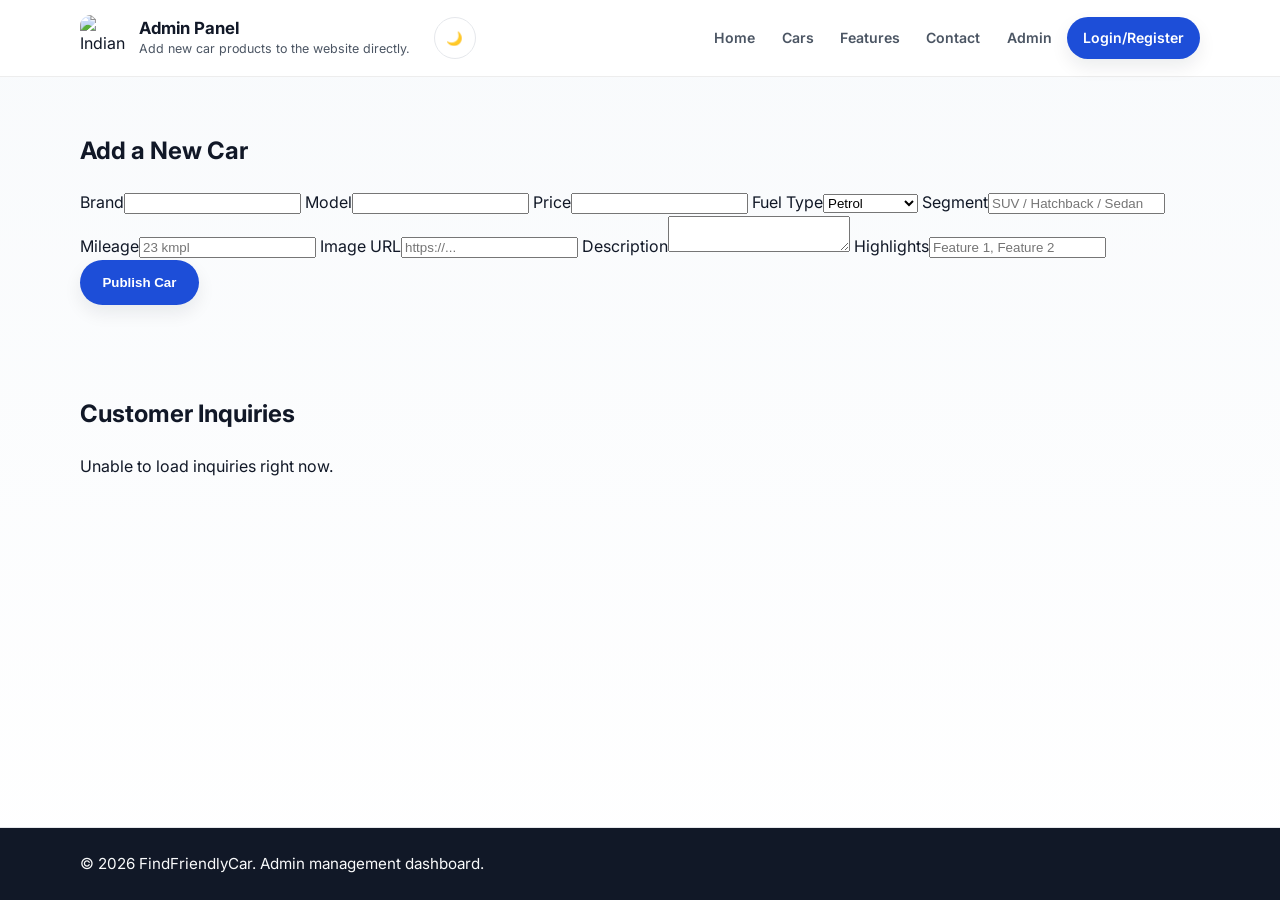
==== public/admin.html @ 48d5493e "enhance: update product page and service worker" ====
<!DOCTYPE html>
<html lang="en">
<head>
  <meta charset="UTF-8">
  <meta name="viewport" content="width=device-width, initial-scale=1.0">
  <title>Admin - Add Car</title>
  <link rel="preconnect" href="https://fonts.googleapis.com">
  <link rel="preconnect" href="https://fonts.gstatic.com" crossorigin>
  <link href="https://fonts.googleapis.com/css2?family=Inter:wght@400;500;600;700&display=swap" rel="stylesheet">
  <link rel="stylesheet" href="styles.css">
</head>
<body>
  <header class="site-header">
    <div class="container header-inner">
      <div class="brand">
        <img src="https://st2.depositphotos.com/9923666/48269/v/450/depositphotos_482692906-stock-illustration-car-garage-premium-concept-logo.jpg" alt="Indian Car Buy Logo" class="logo">
        <div>
          <h1>Admin Panel</h1>
          <p>Add new car products to the website directly.</p>
        </div>
      </div>
      <button class="theme-toggle" id="themeToggleBtn" aria-label="Toggle theme" title="Switch theme">
        <span class="theme-toggle-icon">☀️</span>
      </button>
      <button class="hamburger" id="mobileMenuBtn" aria-label="Open menu" aria-controls="navMenu" aria-expanded="false">
        <span></span>
        <span></span>
        <span></span>
      </button>
      <nav class="nav-links" id="navMenu">
        <a href="index.html">Home</a>
        <a href="index.html#cars">Cars</a>
        <a href="index.html#features">Features</a>
        <a href="index.html#contact">Contact</a>
        <a href="admin.html">Admin</a>
        <a href="login.html" class="btn btn-primary">Login/Register</a>
      </nav>
    </div>
  </header>

  <main class="container admin-page">
    <section class="section">
      <h2>Add a New Car</h2>
      <form id="adminCarForm" class="admin-form">
        <label>Brand<input name="brand" required></label>
        <label>Model<input name="model" required></label>
        <label>Price<input name="price" required></label>
        <label>Fuel Type<select name="fuelType" required>
          <option value="Petrol">Petrol</option>
          <option value="Diesel">Diesel</option>
          <option value="CNG">CNG</option>
          <option value="Electric">EV / Electric</option>
        </select></label>
        <label>Segment<input name="segment" placeholder="SUV / Hatchback / Sedan"></label>
        <label>Mileage<input name="mileage" placeholder="23 kmpl"></label>
        <label>Image URL<input name="imageUrl" placeholder="https://..."></label>
        <label>Description<textarea name="description" required></textarea></label>
        <label>Highlights<input name="highlights" placeholder="Feature 1, Feature 2"></label>
        <button type="submit" class="btn btn-primary">Publish Car</button>
        <p id="adminStatus" class="contact-status"></p>
      </form>
    </section>

    <section class="section">
      <h2>Customer Inquiries</h2>
      <div id="inquiriesList" class="inquiry-list"></div>
    </section>
  </main>

  <footer class="site-footer">
    <div class="container footer-inner">
      <p>© 2026 FindFriendlyCar. Admin management dashboard.</p>
    </div>
  </footer>

  <script src="app.js"></script>
  <script>
    const form = document.getElementById('adminCarForm');
    const status = document.getElementById('adminStatus');
    const inquiriesList = document.getElementById('inquiriesList');

    function escapeHtml(value) {
      return String(value || '')
        .replace(/&/g, '&amp;')
        .replace(/</g, '&lt;')
        .replace(/>/g, '&gt;')
        .replace(/\"/g, '&quot;');
    }

    async function loadInquiries() {
      try {
        const response = await fetch('/api/inquiries');
        const inquiries = await response.json();
        if (!response.ok) throw new Error('Unable to load inquiries');

        if (!inquiries.length) {
          inquiriesList.innerHTML = '<p class="empty-state">No inquiries yet.</p>';
          return;
        }

        inquiriesList.innerHTML = inquiries.map(inquiry => `
          <article class="inquiry-card">
            <div class="inquiry-card-header">
              <h3>${escapeHtml(inquiry.name || 'Unknown')}</h3>
              <span>${escapeHtml(new Date(inquiry.submittedAt || Date.now()).toLocaleString())}</span>
            </div>
            <p><strong>Email:</strong> ${escapeHtml(inquiry.email || 'N/A')}</p>
            <p><strong>Message:</strong> ${escapeHtml(inquiry.message || '')}</p>
          </article>
        `).join('');
      } catch (error) {
        inquiriesList.innerHTML = '<p class="empty-state">Unable to load inquiries right now.</p>';
      }
    }

    form.addEventListener('submit', async (event) => {
      event.preventDefault();
      status.textContent = 'Publishing...';
      status.style.color = '#111827';

      const formData = new FormData(form);
      const payload = {
        brand: formData.get('brand'),
        model: formData.get('model'),
        price: formData.get('price'),
        fuelType: formData.get('fuelType'),
        segment: formData.get('segment') || 'New',
        mileage: formData.get('mileage') || 'N/A',
        imageUrl: formData.get('imageUrl') || 'images/car-placeholder.svg',
        description: formData.get('description'),
        highlights: formData.get('highlights')
      };

      try {
        const response = await fetch('/api/cars', {
          method: 'POST',
          headers: { 'Content-Type': 'application/json' },
          body: JSON.stringify(payload)
        });
        const result = await response.json();
        if (!response.ok) throw new Error(result.error || 'Failed to publish car');

        status.textContent = 'Car published successfully.';
        status.style.color = '#16a34a';
        form.reset();
      } catch (error) {
        status.textContent = error.message;
        status.style.color = '#dc2626';
      }
    });

    loadInquiries();
  </script>
</body>
</html>
---- public/styles.css ----
:root {
  color-scheme: light;
  font-family: 'Inter', system-ui, sans-serif;
  background: #f8fafc;
  color: #111827;
  --surface: #ffffff;
  --surface-2: #f8fafc;
  --text: #111827;
  --muted: #4b5563;
  --border: #e5e7eb;
  --primary: #1d4ed8;
  --primary-soft: #dbeafe;
  --shadow: rgba(15, 23, 42, 0.08);
}

/* Utility: apply glowing text-shadow to blue-colored text */
.blue-glow {
  --g-strong: rgba(29,78,216,1);
  --g-mid: rgba(59,130,246,0.6);
  --g-soft: rgba(99,102,241,0.32);
  text-shadow:
    0 8px 24px var(--g-strong),
    0 0 48px var(--g-mid),
    0 0 96px var(--g-soft);
  animation: blueGlowFlow 2s ease-in-out infinite;
  transition: text-shadow 0.25s ease;
}

@keyframes blueGlowFlow {
  0% {
    text-shadow: 0 4px 14px rgba(29,78,216,0.6), 0 0 28px rgba(59,130,246,0.28), 0 0 48px rgba(99,102,241,0.12);
    transform: translateY(0);
  }
  50% {
    text-shadow: 0 14px 48px rgba(29,78,216,1), 0 0 96px rgba(59,130,246,0.75), 0 0 160px rgba(99,102,241,0.45);
    transform: translateY(-3px) scale(1.01);
  }
  100% {
    text-shadow: 0 4px 14px rgba(29,78,216,0.6), 0 0 28px rgba(59,130,246,0.28), 0 0 48px rgba(99,102,241,0.12);
    transform: translateY(0);
  }
}

@media (prefers-reduced-motion: reduce) {
  .blue-glow {
    animation: none;
    text-shadow: 0 6px 18px rgba(29,78,216,0.75), 0 0 36px rgba(59,130,246,0.45), 0 0 64px rgba(99,102,241,0.24);
    transition: none;
  }
}

/* Button-specific glow: visible even on white button text via box-shadow */
.btn-primary.blue-glow,
.btn.blue-glow,
button.blue-glow {
  --btn-strong: rgba(29,78,216,1);
  --btn-mid: rgba(59,130,246,0.7);
  --btn-soft: rgba(99,102,241,0.4);
  box-shadow:
    0 14px 50px rgba(29,78,216,0.6),
    0 0 60px var(--btn-mid),
    0 0 140px var(--btn-soft),
    0 0 0 6px rgba(29,78,216,0.06);
  transform: translateY(-2px);
  animation: blueGlowFlow 2s ease-in-out infinite;
}

@media (prefers-reduced-motion: reduce) {
  .btn-primary.blue-glow,
  .btn.blue-glow,
  button.blue-glow {
    box-shadow: 0 10px 28px rgba(29,78,216,0.45);
    animation: none;
  }
}

body.dark-theme {
  color-scheme: dark;
  background: #020617;
  color: #f8fafc;
  --surface: #111827;
  --surface-2: #0f172a;
  --text: #f8fafc;
  --muted: #e2e8f0;
  --border: #334155;
  --primary: #60a5fa;
  --primary-soft: rgba(96, 165, 250, 0.18);
  --shadow: rgba(2, 6, 23, 0.35);
}

body.dark-theme p,
body.dark-theme li,
body.dark-theme label,
body.dark-theme span,
body.dark-theme .brand p,
body.dark-theme .hero-copy p,
body.dark-theme .feature-card p,
body.dark-theme .car-summary p,
body.dark-theme .car-summary .summary-note,
body.dark-theme .car-summary .highlights,
body.dark-theme .product-summary p,
body.dark-theme .product-highlights li,
body.dark-theme .contact-details li,
body.dark-theme .inquiry-card p,
body.dark-theme .review-item p,
body.dark-theme .review-empty,
body.dark-theme .contact-copy p,
body.dark-theme .empty-state {
  color: var(--muted);
}

body.dark-theme .admin-form,
body.dark-theme .contact-form,
body.dark-theme .inquiry-card,
body.dark-theme .feature-card,
body.dark-theme .car-card,
body.dark-theme .product-summary,
body.dark-theme .rating-panel,
body.dark-theme .rating-summary,
body.dark-theme .offer-card,
body.dark-theme .product-meta div,
body.dark-theme .detail-specs .spec-item,
body.dark-theme .spec-item,
body.dark-theme .empty-state {
  background: #020617;
  color: #f8fafc;
  border: 1px solid #f8fafc;
  box-shadow: 0 18px 45px rgba(2, 6, 23, 0.45);
}

body.dark-theme .admin-form label,
body.dark-theme .contact-form label,
body.dark-theme .filter-group label,
body.dark-theme .inquiry-card h3,
body.dark-theme .product-summary h2,
body.dark-theme .car-card-header h3,
body.dark-theme .feature-card h3,
body.dark-theme .contact-copy h2 {
  color: #f8fafc;
}

body.dark-theme .admin-form input,
body.dark-theme .admin-form select,
body.dark-theme .admin-form textarea,
body.dark-theme .contact-form input,
body.dark-theme .contact-form textarea,
body.dark-theme .rating-panel textarea,
body.dark-theme .filter-group select {
  background: #f8fafc;
  color: #111827;
  border-color: #94a3b8;
}

body.dark-theme .admin-form input::placeholder,
body.dark-theme .admin-form textarea::placeholder,
body.dark-theme .contact-form input::placeholder,
body.dark-theme .contact-form textarea::placeholder,
body.dark-theme .rating-panel textarea::placeholder {
  color: #64748b;
}

* {
  box-sizing: border-box;
}

html, body {
  margin: 0;
  min-height: 100%;
}

body {
  min-height: 100vh;
  display: flex;
  flex-direction: column;
  background: linear-gradient(180deg, var(--surface-2) 0%, var(--surface) 100%);
  color: var(--text);
  line-height: 1.6;
  transition: background 0.25s ease, color 0.25s ease;
}

main {
  flex: 1;
}

.reveal-on-scroll {
  opacity: 0;
  transform: translateY(28px) scale(0.98);
  transition: opacity 0.7s ease, transform 0.7s ease, box-shadow 0.25s ease;
  will-change: opacity, transform;
}

.reveal-on-scroll.is-visible {
  opacity: 1;
  transform: translateY(0) scale(1);
}

img {
  max-width: 100%;
  display: block;
}

.container {
  width: min(1120px, calc(100% - 2rem));
  margin: 0 auto;
}

/* ══════════════════════════════════════════════════════
   NAVBAR — Clean, Responsive, Right-Drawer
   ══════════════════════════════════════════════════════ */

/* ── Base ── */
.site-header {
  position: sticky; top: 0; z-index: 900;
  background: rgba(255,255,255,0.9);
  backdrop-filter: blur(20px); -webkit-backdrop-filter: blur(20px);
  border-bottom: 1px solid rgba(0,0,0,0.07);
  transition: box-shadow 0.3s;
}
body.dark-theme .site-header {
  background: rgba(15,23,42,0.92);
  border-bottom-color: rgba(255,255,255,0.07);
}
.site-header.scrolled { box-shadow: 0 4px 30px rgba(0,0,0,0.10); }

/* ── Container ── */
.nav-container {
  max-width: 1280px; margin: 0 auto;
  padding: 0 1.5rem; height: 64px;
  display: flex; align-items: center; gap: 1rem;
}

/* ── Brand ── */
.nav-brand {
  display: flex; align-items: center; gap: 0.6rem;
  text-decoration: none; flex-shrink: 0;
}
.nav-logo-img {
  width: 38px; height: 38px; border-radius: 10px;
  object-fit: cover; flex-shrink: 0;
  box-shadow: 0 2px 10px rgba(37,99,235,0.22);
  transition: transform 0.3s;
}
.nav-brand:hover .nav-logo-img { transform: scale(1.08) rotate(-4deg); }
.nav-brand-text { display: flex; flex-direction: column; line-height: 1.1; }
.nav-brand-name { font-size: 1.05rem; font-weight: 800; color: var(--text); letter-spacing: -0.02em; }
.nav-brand-tag { font-size: 0.58rem; font-weight: 700; letter-spacing: 0.14em; text-transform: uppercase; color: #2563eb; }

/* ── Desktop centre nav ── */
.nav-center {
  display: flex; align-items: center; gap: 0.2rem;
  flex: 1; justify-content: center;
}
.nav-lnk {
  display: inline-flex; align-items: center; gap: 0.35rem;
  padding: 0.42rem 0.9rem; border-radius: 999px;
  font: inherit; font-size: 0.875rem; font-weight: 600;
  color: var(--muted); text-decoration: none;
  background: transparent; border: none; cursor: pointer;
  transition: color 0.2s, background 0.2s; white-space: nowrap;
}
.nav-lnk:hover { color: #2563eb; background: rgba(37,99,235,0.08); }
.nav-admin-lnk:hover { color: #7c3aed; background: rgba(124,58,237,0.08); }

/* ── Right section ── */
.nav-right { display: flex; align-items: center; gap: 0.3rem; flex-shrink: 0; }

/* ── Desktop search pill ── */
.nav-srch-pill {
  display: flex; align-items: center; gap: 0.5rem;
  background: var(--surface-2); border: 1.5px solid var(--border);
  border-radius: 999px; padding: 0.38rem 0.9rem;
  transition: border-color 0.2s, box-shadow 0.2s; min-width: 175px;
}
.nav-srch-pill:focus-within {
  border-color: #2563eb; box-shadow: 0 0 0 3px rgba(37,99,235,0.12);
}
.nav-srch-pill svg { width: 15px; height: 15px; color: var(--muted); flex-shrink: 0; }
.nav-srch-input {
  border: none; outline: none; background: transparent;
  font: inherit; font-size: 0.83rem; color: var(--text); width: 100%;
}
.nav-srch-input::placeholder { color: var(--muted); }

/* ── Icon buttons ── */
.nav-ico {
  width: 38px; height: 38px; border-radius: 50%;
  display: flex; align-items: center; justify-content: center;
  background: transparent; border: none; cursor: pointer;
  color: var(--text); transition: background 0.2s, transform 0.18s;
  position: relative; flex-shrink: 0;
}
.nav-ico:hover { background: var(--surface-2); transform: scale(1.08); }
.nav-ico svg { width: 20px; height: 20px; }
.nav-ico .theme-toggle-icon { font-size: 1.1rem; line-height: 1; }

/* Wishlist */
.nav-wl-btn.has-wishlist svg { stroke: #ef4444; }
.wishlist-badge {
  position: absolute; top: 2px; right: 2px;
  min-width: 16px; height: 16px; padding: 0 3px;
  background: #ef4444; color: #fff;
  font-size: 0.58rem; font-weight: 800;
  border-radius: 999px; display: none;
  align-items: center; justify-content: center;
  box-shadow: 0 1px 4px rgba(0,0,0,0.22);
  animation: badgePop 0.3s cubic-bezier(0.34,1.5,0.64,1);
}
@keyframes badgePop { from { transform: scale(0); } to { transform: scale(1); } }

/* ── Login button (desktop) ── */
.nav-login-btn {
  display: inline-flex; align-items: center; gap: 0.4rem;
  padding: 0.46rem 1.05rem; border-radius: 999px;
  background: linear-gradient(135deg, #2563eb, #3b82f6);
  color: #fff; border: none; cursor: pointer;
  font: inherit; font-size: 0.84rem; font-weight: 700;
  box-shadow: 0 3px 12px rgba(37,99,235,0.32);
  transition: opacity 0.2s, transform 0.18s; white-space: nowrap;
}
.nav-login-btn svg { width: 15px; height: 15px; }
.nav-login-btn:hover { opacity: 0.88; transform: scale(1.04); }

/* ── Hamburger (mob only) ── */
.nav-ham {
  display: none; flex-direction: column;
  gap: 5px; width: 38px; height: 38px;
  align-items: center; justify-content: center;
  background: transparent; border: none; cursor: pointer;
  border-radius: 10px; transition: background 0.2s; padding: 0;
  flex-shrink: 0;
}
.nav-ham:hover { background: var(--surface-2); }
.nav-ham:focus-visible,
.nav-ico:focus-visible,
.drawer-close-btn:focus-visible,
.drawer-lnk:focus-visible,
.drawer-login-btn:focus-visible {
  outline: 3px solid rgba(37,99,235,0.45);
  outline-offset: 3px;
}
.nav-ham span {
  display: block; width: 20px; height: 2px; border-radius: 2px;
  background: var(--text);
  transition: transform 0.3s, opacity 0.3s;
  transform-origin: center;
}
.nav-ham.is-open span:nth-child(1) { transform: translateY(7px) rotate(45deg); }
.nav-ham.is-open span:nth-child(2) { opacity: 0; transform: scaleX(0); }
.nav-ham.is-open span:nth-child(3) { transform: translateY(-7px) rotate(-45deg); }

/* Mobile-only elements hidden on desktop */
.mob-only { display: none; }

/* ── Mobile search bar (slide-down) ── */
.mob-srch-bar {
  overflow: hidden;
  max-height: 0;
  transition: max-height 0.32s cubic-bezier(0.4,0,0.2,1);
  border-top: 1px solid transparent;
}
.mob-srch-bar.is-open {
  max-height: 72px;
  border-top-color: var(--border);
}
.mob-srch-inner {
  display: flex; align-items: center; gap: 0.6rem;
  padding: 0.65rem 1rem;
  background: var(--surface);
}
.mob-srch-inner svg { width: 17px; height: 17px; color: #2563eb; flex-shrink: 0; }
.mob-srch-inner input {
  flex: 1; border: none; outline: none;
  background: transparent; font: inherit;
  font-size: 0.95rem; color: var(--text);
}
.mob-srch-inner input::placeholder { color: var(--muted); }
.mob-srch-close {
  width: 30px; height: 30px; border-radius: 50%; border: none;
  background: var(--surface-2); cursor: pointer; color: var(--muted);
  display: flex; align-items: center; justify-content: center;
  transition: background 0.2s, color 0.2s; flex-shrink: 0;
}
.mob-srch-close svg { width: 14px; height: 14px; }
.mob-srch-close:hover { background: #ef4444; color: #fff; }

/* ══════════════════════════════════════════════════════
   RIGHT DRAWER + BACKDROP
   ══════════════════════════════════════════════════════ */
.drawer-backdrop {
  position: fixed; inset: 0; z-index: 1000;
  background: rgba(0,0,0,0.45);
  backdrop-filter: blur(3px);
  opacity: 0; pointer-events: none;
  transition: opacity 0.3s;
}
.drawer-backdrop.is-open { opacity: 1; pointer-events: all; }

.nav-drawer {
  position: fixed; top: 0; right: 0; bottom: 0;
  width: min(350px, calc(100vw - 1rem));
  background: var(--surface);
  z-index: 1001;
  display: flex; flex-direction: column;
  transform: translateX(100%);
  transition: transform 0.36s cubic-bezier(0.34,1.1,0.64,1);
  box-shadow: -12px 0 50px rgba(0,0,0,0.18);
  overflow: hidden;
}
.nav-drawer.is-open { transform: translateX(0); }

/* Drawer top */
.drawer-top {
  display: flex; align-items: center; justify-content: space-between;
  padding: 1rem 1.1rem;
  flex-shrink: 0;
}
.drawer-brand { display: flex; align-items: center; gap: 0.6rem; }
.drawer-logo { width: 36px; height: 36px; border-radius: 10px; object-fit: cover; }
.drawer-brand-name { display: block; font-size: 0.92rem; font-weight: 800; color: var(--text); }
.drawer-brand-sub { display: block; font-size: 0.65rem; color: #2563eb; font-weight: 600; letter-spacing: 0.06em; }
.drawer-close-btn {
  width: 34px; height: 34px; border-radius: 50%;
  border: 1.5px solid var(--border); background: var(--surface-2);
  cursor: pointer; color: var(--muted);
  display: flex; align-items: center; justify-content: center;
  transition: background 0.2s, color 0.2s, border-color 0.2s;
}
.drawer-close-btn svg { width: 14px; height: 14px; }
.drawer-close-btn:hover { background: #ef4444; color: #fff; border-color: #ef4444; }

/* Divider */
.drawer-divider { height: 1px; background: var(--border); margin: 0; flex-shrink: 0; }

/* Drawer nav links */
.drawer-nav {
  display: flex; flex-direction: column;
  padding: 0.6rem 0.75rem;
  gap: 0.15rem; flex: 1; overflow-y: auto;
}
.drawer-lnk {
  display: flex; align-items: center; gap: 0.85rem;
  padding: 0.8rem 0.75rem;
  border-radius: 12px; font: inherit;
  font-size: 0.9rem; font-weight: 600;
  color: var(--text); text-decoration: none;
  background: transparent; border: none; cursor: pointer;
  text-align: left;
  transition: background 0.2s, color 0.2s, transform 0.15s;
}
.drawer-lnk:nth-child(1) { animation: dlnkIn 0.3s 0.05s ease both; }
.drawer-lnk:nth-child(2) { animation: dlnkIn 0.3s 0.10s ease both; }
.drawer-lnk:nth-child(3) { animation: dlnkIn 0.3s 0.15s ease both; }
.drawer-lnk:nth-child(4) { animation: dlnkIn 0.3s 0.20s ease both; }
@keyframes dlnkIn {
  from { opacity: 0; transform: translateX(16px); }
  to   { opacity: 1; transform: translateX(0); }
}
.drawer-lnk:hover { background: var(--surface-2); color: #2563eb; transform: translateX(-4px); }
.drawer-lnk:active { transform: scale(0.98); }
.drawer-admin-lnk:hover { color: #7c3aed; background: rgba(124,58,237,0.07); }

.dlnk-icon {
  width: 38px; height: 38px; border-radius: 11px;
  background: var(--surface-2);
  display: flex; align-items: center; justify-content: center;
  flex-shrink: 0; transition: background 0.2s;
}
.dlnk-icon svg { width: 18px; height: 18px; }
.drawer-lnk:hover .dlnk-icon { background: rgba(37,99,235,0.1); }
.drawer-admin-lnk:hover .dlnk-icon { background: rgba(124,58,237,0.1); }
.dlnk-label { flex: 1; }
.dlnk-arrow { width: 15px; height: 15px; color: var(--muted); opacity: 0.45; flex-shrink: 0; }

/* Drawer footer */
.drawer-footer {
  padding: 0.75rem 1rem 1.25rem;
  display: flex; flex-direction: column; gap: 0.5rem;
  border-top: 1px solid var(--border); flex-shrink: 0;
}
.drawer-login-btn {
  width: 100%; display: flex; align-items: center;
  justify-content: center; gap: 0.5rem;
  padding: 0.82rem;
  border-radius: 14px;
  background: linear-gradient(135deg, #2563eb, #3b82f6);
  color: #fff; border: none; cursor: pointer;
  font: inherit; font-size: 0.9rem; font-weight: 700;
  box-shadow: 0 4px 16px rgba(37,99,235,0.3);
  transition: opacity 0.2s, transform 0.18s;
}
.drawer-login-btn svg { width: 17px; height: 17px; }
.drawer-login-btn:hover { opacity: 0.88; transform: scale(1.02); }
.drawer-tagline { text-align: center; font-size: 0.72rem; color: var(--muted); margin: 0; }

/* ══════════════════════════════════════════════════════
   USER PROFILE NAV
   ══════════════════════════════════════════════════════ */
.nav-user { position: relative; display: none; align-items: center; }
.nav-user-btn {
  display: flex; align-items: center; gap: 0.45rem;
  background: var(--surface-2); border: 1.5px solid var(--border);
  border-radius: 2rem; padding: 0.26rem 0.6rem 0.26rem 0.28rem;
  cursor: pointer; transition: border-color 0.2s, box-shadow 0.2s; color: var(--text);
}
.nav-user-btn:hover { border-color: #2563eb; box-shadow: 0 0 0 3px rgba(37,99,235,0.12); }
.nav-user-avatar {
  width: 28px; height: 28px; border-radius: 50%;
  background: #2563eb; color: #fff;
  font-size: 0.75rem; font-weight: 800;
  display: flex; align-items: center; justify-content: center; flex-shrink: 0;
}
.nav-user-name { font-size: 0.8rem; font-weight: 600; max-width: 80px; overflow: hidden; text-overflow: ellipsis; white-space: nowrap; }
.nav-user-chevron { width: 13px; height: 13px; transition: transform 0.25s; }
.nav-user-dropdown {
  position: absolute; top: calc(100% + 10px); right: 0;
  min-width: 215px; background: var(--surface);
  border: 1.5px solid var(--border); border-radius: 1rem;
  box-shadow: 0 16px 48px rgba(0,0,0,0.13);
  padding: 0.5rem;
  opacity: 0; pointer-events: none;
  transform: translateY(-8px) scale(0.97);
  transition: opacity 0.22s, transform 0.22s; z-index: 500;
}
.nav-user-dropdown.active { opacity: 1; pointer-events: all; transform: translateY(0) scale(1); }
.nav-user-info-row { display: flex; align-items: center; gap: 0.7rem; padding: 0.55rem 0.7rem 0.7rem; }
.nav-user-avatar-lg {
  width: 38px; height: 38px; border-radius: 50%;
  background: #2563eb; color: #fff; font-size: 0.9rem; font-weight: 800;
  display: flex; align-items: center; justify-content: center; flex-shrink: 0;
}
.nav-user-info-row strong { display: block; font-size: 0.83rem; font-weight: 700; color: var(--text); }
.nav-user-info-row span  { display: block; font-size: 0.7rem; color: var(--muted); margin-top: 0.1rem; max-width: 135px; overflow: hidden; text-overflow: ellipsis; white-space: nowrap; }
.nav-dropdown-divider { height: 1px; background: var(--border); margin: 0.2rem 0.5rem; }
.nav-dropdown-item {
  width: 100%; display: flex; align-items: center; gap: 0.55rem;
  padding: 0.55rem 0.7rem; background: transparent; border: none;
  cursor: pointer; color: var(--text); font: inherit;
  font-size: 0.83rem; font-weight: 500; border-radius: 0.6rem;
  text-align: left; transition: background 0.18s;
}
.nav-dropdown-item svg { width: 14px; height: 14px; flex-shrink: 0; stroke: var(--muted); }
.nav-dropdown-item:hover { background: var(--surface-2); }
.nav-logout-item { color: #ef4444; }
.nav-logout-item svg { stroke: #ef4444; }
.nav-logout-item:hover { background: rgba(239,68,68,0.07); }

/* ══════════════════════════════════════════════════════
   MOBILE — ≤768px
   ══════════════════════════════════════════════════════ */
@media (max-width: 768px) {
  .nav-container {
    height: 64px;
    padding: 0 max(1rem, env(safe-area-inset-left));
    gap: 0.5rem;
  }
  .site-header { box-shadow: 0 6px 24px rgba(15,23,42,0.08); }
  .nav-center    { display: none; }
  .nav-srch-pill { display: none; }
  .nav-login-btn {
    display: inline-flex;
    align-items: center;
    justify-content: center;
    gap: 0.3rem;
    min-height: 34px;
    padding: 0.4rem 0.65rem;
    font-size: 0.75rem;
  }
  .nav-login-btn svg { width: 14px; height: 14px; }
  .nav-user-name { display: none; }
  .nav-user-btn { padding: 0.2rem; border: 0; background: transparent; }
  .nav-user-chevron { display: none; }
  .mob-only      { display: flex; }
  .nav-ham       { display: flex; }
  .nav-brand-tag { display: none; }
  .nav-ico       { width: 36px; height: 36px; }
  .nav-ico svg   { width: 19px; height: 19px; }
  .nav-right     { gap: 0.15rem; }
  .nav-drawer {
    padding-bottom: env(safe-area-inset-bottom);
    box-shadow: -16px 0 48px rgba(15,23,42,0.22);
  }
  .drawer-top { padding: 1.15rem 1.1rem; }
  .drawer-lnk { min-height: 56px; padding: 0.55rem 0.75rem; }
  .drawer-login-btn { min-height: 48px; }
}

@media (max-width: 480px) {
  .nav-container { padding-right: max(0.65rem, env(safe-area-inset-right)); padding-left: max(0.75rem, env(safe-area-inset-left)); }
  .nav-brand-name { font-size: 0.95rem; }
  .nav-brand { gap: 0.45rem; }
  .nav-right { gap: 0.05rem; }
  .nav-ico { width: 34px; height: 36px; }
  .nav-ham { width: 36px; height: 38px; }
  .nav-login-btn { gap: 0.25rem; padding: 0.35rem 0.55rem; }
}

@media (max-width: 360px) {
  .nav-container { padding-right: max(0.45rem, env(safe-area-inset-right)); padding-left: max(0.55rem, env(safe-area-inset-left)); gap: 0.25rem; }
  .nav-brand { gap: 0.35rem; }
  .nav-brand-name { font-size: 0.88rem; }
  .nav-right { gap: 0; }
  .nav-ico { width: 30px; }
  .nav-ham { width: 32px; }
  .nav-login-btn { gap: 0.2rem; padding: 0.3rem 0.4rem; font-size: 0.7rem; }
}

@media (prefers-reduced-motion: reduce) {
  .nav-ico,
  .nav-ham span,
  .mob-srch-bar,
  .drawer-backdrop,
  .nav-drawer,
  .drawer-lnk,
  .drawer-lnk:nth-child(n) {
    animation: none;
    transition-duration: 0.01ms;
  }
}

/* Dark mode */
body.dark-theme .nav-drawer { background: #0f172a; }
body.dark-theme .nav-user-dropdown { background: #0f172a; border-color: #1e293b; }
body.dark-theme .mob-srch-inner { background: #0f172a; }
body.dark-theme .dlnk-icon { background: rgba(255,255,255,0.05); }

.hero {
  padding: 3rem 0 1.5rem;
}

.hero-grid {
  display: grid;
  grid-template-columns: 1.2fr 1fr;
  gap: 1.5rem;
  align-items: center;
}

.hero-copy .eyebrow,
.section-heading .eyebrow {
  text-transform: uppercase;
  letter-spacing: 0.18em;
  color: #2563eb;
  font-size: 0.8rem;
  margin-bottom: 0.75rem;
}

.hero-copy h2,
.section-heading h2 {
  margin: 0;
  font-size: clamp(2rem, 3vw, 3.2rem);
  line-height: 1.05;
}

.hero-copy p {
  margin: 1.25rem 0 1.75rem;
  max-width: 42rem;
  color: #4b5563;
}

.hero-actions {
  display: flex;
  gap: 1rem;
  flex-wrap: wrap;
}

.btn {
  display: inline-flex;
  align-items: center;
  justify-content: center;
  padding: 0.95rem 1.4rem;
  border-radius: 999px;
  font-weight: 600;
  text-decoration: none;
  border: none;
  cursor: pointer;
  transition: transform 0.2s ease, box-shadow 0.2s ease, background 0.2s ease;
  box-shadow: 0 8px 18px rgba(15, 23, 42, 0.08);
}

.btn:hover,
.btn:focus-visible {
  transform: translateY(-2px) scale(1.02);
  box-shadow: 0 12px 24px rgba(15, 23, 42, 0.16);
}

.btn:active {
  transform: scale(0.97);
}

.btn-primary {
  background: #1d4ed8;
  color: white;
}

.btn-secondary {
  background: #e2e8f0;
  color: #111827;
}

.hero-image {
  border-radius: 1.5rem;
  overflow: hidden;
  box-shadow: 0 25px 70px rgba(15, 23, 42, 0.12);
}

.section {
  padding: 2.2rem 0;
}

.section-heading {
  margin-bottom: 1.5rem;
}

.launch-cards {
  display: grid;
  grid-template-columns: repeat(3, minmax(0, 1fr));
  gap: 1rem;
}

.launch-card {
  padding: 1.25rem;
  border-radius: 1rem;
  color: white;
  box-shadow: 0 12px 30px rgba(15, 23, 42, 0.08);
}

.launch-electric {
  background: linear-gradient(135deg, #2563eb, #1d4ed8);
}

.launch-cng {
  background: linear-gradient(135deg, #0f766e, #14b8a6);
}

.launch-petrol {
  background: linear-gradient(135deg, #dc2626, #f59e0b);
}

.launch-card h3 {
  margin: 0 0 0.4rem;
}

.launch-card p {
  margin: 0;
}

.feature-grid {
  display: grid;
  grid-template-columns: repeat(3, minmax(0, 1fr));
  gap: 1rem;
}

.feature-card {
  padding: 1.75rem;
  border-radius: 1.25rem;
  background: var(--surface);
  box-shadow: 0 12px 30px var(--shadow);
}

.feature-card h3 {
  margin-top: 0;
  margin-bottom: 0.75rem;
}

.feature-card p {
  margin: 0;
  color: #4b5563;
}

.filters {
  display: flex;
  gap: 0.9rem;
  flex-wrap: wrap;
  margin-bottom: 1rem;
}

.filter-group {
  display: grid;
  gap: 0.5rem;
}

.filter-group label {
  font-weight: 600;
  color: #374151;
}

.filter-group select {
  width: 220px;
  padding: 0.85rem 1rem;
  border: 1px solid var(--border);
  border-radius: 0.85rem;
  background: var(--surface);
  color: var(--text);
  font-size: 1rem;
}

.car-grid {
  display: grid;
  gap: 1rem;
  grid-template-columns: repeat(2, minmax(0, 1fr));
  align-items: start;
}

.car-card {
  display: grid;
  grid-template-columns: 1fr;
  gap: 0.7rem;
  padding: 0.85rem;
  border-radius: 1.25rem;
  background: var(--surface);
  box-shadow: 0 12px 30px var(--shadow);
  scroll-margin-top: 110px;
  cursor: pointer;
  transition: transform 0.25s ease, box-shadow 0.25s ease;
  position: relative;
  overflow: hidden;
}

.car-card::before {
  content: '';
  position: absolute;
  inset: 0;
  background: linear-gradient(135deg, rgba(37, 99, 235, 0.08), rgba(14, 165, 233, 0.04));
  opacity: 0;
  transition: opacity 0.2s ease;
  pointer-events: none;
}

.car-card:hover,
.car-card:focus-within {
  transform: translateY(-4px) scale(1.01);
  box-shadow: 0 18px 40px rgba(15, 23, 42, 0.14);
}

.car-card:hover::before,
.car-card:focus-within::before {
  opacity: 1;
}

.car-card:active {
  transform: scale(0.98);
}

.car-summary p {
  color: #475569;
}

.car-summary .car-specs {
  display: grid;
  grid-template-columns: repeat(1, minmax(0, 1fr));
  gap: 0.75rem;
}

.car-summary .highlights {
  margin: 0.75rem 0;
  padding-inline-start: 1.2rem;
  color: #334155;
}

.car-summary .summary-note {
  margin: 0.75rem 0 0;
  font-size: 0.95rem;
  color: #64748b;
}

.car-summary .car-meta p:nth-child(n + 3) {
  display: none;
}

.car-summary .highlights li:nth-child(n + 2) {
  display: none;
}

.car-card.highlight-match {
  animation: search-highlight 1.8s ease;
}

@keyframes search-highlight {
  0% { box-shadow: 0 0 0 0 rgba(37, 99, 235, 0.35); transform: scale(1); }
  40% { box-shadow: 0 0 0 12px rgba(37, 99, 235, 0.12); transform: scale(1.01); }
  100% { box-shadow: 0 12px 30px rgba(15, 23, 42, 0.08); transform: scale(1); }
}

.car-card img {
  width: 100%;
  height: 260px;
  object-fit: cover;
  border-radius: 1rem;
}

.card-actions {
  display: flex;
  justify-content: flex-end;
}

.rating-panel,
.rating-summary {
  padding: 1rem;
  background: var(--surface-2);
  border-radius: 1rem;
  border: 1px solid var(--border);
}

.star-rating {
  display: flex;
  gap: 0.35rem;
  margin: 0.5rem 0;
}

.star-btn {
  border: none;
  background: transparent;
  font-size: 1.4rem;
  color: #cbd5e1;
  cursor: pointer;
  padding: 0;
}

.star-btn.active {
  color: #f59e0b;
}

.rating-panel textarea {
  width: 100%;
  border: 1px solid #d1d5db;
  border-radius: 0.8rem;
  padding: 0.75rem;
  margin: 0.5rem 0;
  font: inherit;
}

.review-item {
  padding: 0.7rem 0;
  border-bottom: 1px solid #e5e7eb;
}

.review-item p {
  margin: 0.2rem 0 0;
}

.review-empty {
  color: #6b7280;
}

.btn-details {
  white-space: nowrap;
  padding: 0.85rem 1.25rem;
}

.btn-buy {
  white-space: nowrap;
  padding: 1.05rem 2.2rem;
  min-width: 10.5rem;
}

.product-detail {
  padding: 3rem 0;
  max-width: 980px;
  margin: 0 auto;
}

.product-main {
  display: grid;
  grid-template-columns: 1fr;
  gap: 1.5rem;
  align-items: start;
}

.product-image {
  width: 100%;
  border-radius: 1.5rem;
  overflow: hidden;
  box-shadow: 0 18px 45px rgba(15, 23, 42, 0.08);
}

.product-image img {
  width: 100%;
  height: 100%;
  object-fit: cover;
}

.product-summary {
  display: grid;
  gap: 1.25rem;
  padding: 1.5rem;
  border-radius: 1.5rem;
  background: var(--surface);
  box-shadow: 0 18px 45px var(--shadow);
}

.product-summary h2 {
  margin: 0;
}

.product-summary p {
  margin: 0;
  color: #4b5563;
}

.product-meta {
  display: grid;
  gap: 1rem;
}

.product-meta div {
  padding: 1rem;
  background: #f3f4f6;
  border-radius: 1rem;
}

.detail-specs {
  display: grid;
  gap: 0.75rem;
  grid-template-columns: repeat(2, minmax(0, 1fr));
}

.detail-specs .spec-item {
  background: #ffffff;
  border: 1px solid #e5e7eb;
  border-radius: 1rem;
  padding: 1rem;
}

.product-highlights {
  display: grid;
  gap: 0.75rem;
  padding: 0;
  list-style: none;
}

.product-highlights li {
  padding-left: 1.25rem;
  position: relative;
  color: #4b5563;
}

.product-highlights li::before {
  content: "\2022";
  position: absolute;
  left: 0;
  color: #2563eb;
}

.offer-grid {
  display: grid;
  gap: 1rem;
  grid-template-columns: repeat(3, minmax(0, 1fr));
}

@media (max-width: 1200px) {
  .offer-grid {
    grid-template-columns: repeat(2, minmax(0, 1fr));
  }
}

@media (max-width: 640px) {
  .offer-grid {
    grid-template-columns: 1fr;
  }
}

.offer-card {
  padding: 1rem;
  border: 1px solid #e5e7eb;
  border-radius: 1rem;
  background: #ffffff;
  display: grid;
  gap: 1rem;
}

.offer-card-header {
  display: flex;
  justify-content: space-between;
  align-items: center;
  gap: 1rem;
}

.offer-platform {
  font-weight: 700;
  color: #111827;
}

.offer-price {
  font-weight: 700;
  color: #1d4ed8;
}

.btn-offer {
  width: 100%;
}

@media (max-width: 960px) {
  .offer-grid {
    grid-template-columns: 1fr;
  }
}

.btn-back {
  display: inline-flex;
  margin-bottom: 1.5rem;
}

@media (max-width: 960px) {
  .product-main {
    grid-template-columns: 1fr;
  }

  .offer-grid {
    grid-template-columns: 1fr;
  }
}

.car-card-header {
  display: flex;
  gap: 0.8rem;
  align-items: center;
  justify-content: space-between;
}

.car-card-header h3 {
  margin: 0;
  font-size: 1.1rem;
}

.car-logo {
  width: 48px;
  height: 48px;
  object-fit: contain;
}

.car-details {
  display: grid;
  gap: 0.45rem;
}

.car-details p {
  margin: 0;
}

.car-specs {
  display: grid;
  grid-template-columns: repeat(2, minmax(0, 1fr));
  gap: 0.5rem;
}

.spec-item {
  background: #f3f4f6;
  padding: 0.6rem 0.7rem;
  border-radius: 0.8rem;
  font-size: 0.85rem;
  color: #374151;
}

.highlights {
  list-style: none;
  padding: 0;
  margin: 0;
  display: grid;
  gap: 0.35rem;
}

.highlights li {
  padding-left: 1rem;
  position: relative;
  color: #4b5563;
  font-size: 0.9rem;
}

.highlights li::before {
  content: "\2022";
  position: absolute;
  left: 0;
  color: #2563eb;
}

.contact-grid {
  display: grid;
  grid-template-columns: 1fr 1fr;
  gap: 1.4rem;
  align-items: start;
}

.contact-copy h2 {
  margin-top: 0;
}

.contact-details {
  list-style: none;
  padding: 0;
  margin: 1.25rem 0 0;
  display: grid;
  gap: 0.85rem;
}

.contact-details li {
  color: #4b5563;
}

.contact-form {
  display: grid;
  gap: 1rem;
  background: var(--surface);
  color: var(--text);
  padding: 2rem;
  border-radius: 1.5rem;
  box-shadow: 0 18px 45px rgba(15, 23, 42, 0.08);
}

.contact-status {
  margin: 0;
  font-size: 0.95rem;
}

.contact-form label {
  display: grid;
  gap: 0.65rem;
  font-weight: 600;
  color: var(--text);
}

.contact-form input,
.contact-form textarea {
  width: 100%;
  padding: 0.95rem 1rem;
  border-radius: 1rem;
  border: 1px solid #d1d5db;
  font: inherit;
}

.site-footer {
  background: #111827;
  color: #f9fafb;
  padding: 1.5rem 0;
  border-top: 1px solid #e5e7eb;
  margin-top: auto;
}

body.dark-theme .site-footer {
  background: #020617;
  color: #f8fafc;
  border-top-color: #f8fafc;
}

.footer-inner {
  display: flex;
  justify-content: space-between;
  align-items: center;
}

.footer-inner p {
  margin: 0;
  font-size: 0.95rem;
}

@media (max-width: 960px) {
  .hero-grid,
  .contact-grid,
  .feature-grid,
  .car-grid,
  .launch-cards {
    grid-template-columns: 1fr;
  }

  .header-inner {
    flex-direction: row;
    align-items: center;
    justify-content: space-between;
  }

  .nav-links {
    width: auto;
    justify-content: flex-start;
  }
}

@media (max-width: 700.99px) {
  /* Mobile Auth Forms */
  .auth-container {
    margin: 1rem auto;
    padding: 0 1rem;
  }

  .auth-tabs {
    gap: 0.75rem;
    margin-bottom: 1.5rem;
    padding: 0.4rem;
  }

  .auth-tab {
    padding: 0.7rem 0.85rem;
    font-size: 0.9rem;
  }

  .admin-form.auth-form {
    padding: 1.2rem;
    gap: 0.85rem;
  }

  .admin-form label {
    gap: 0.35rem;
    font-size: 0.95rem;
  }

  .admin-form input,
  .admin-form select,
  .admin-form textarea {
    padding: 0.75rem 0.9rem;
    font-size: 16px;
  }

  .btn {
    padding: 0.75rem 1rem;
  }

  .auth-toggle-text {
    font-size: 0.85rem;
  }

  .password-strength-container {
    margin-top: 0.4rem;
  }

  .strength-requirements {
    gap: 0.2rem;
  }

  .header-inner {
    gap: 0.5rem;
    flex-wrap: wrap;
    align-items: stretch;
    padding: 0.5rem 0;
  }

  .brand {
    gap: 0.5rem;
    width: 100%;
    display: flex;
    align-items: center;
  }

  .logo {
    width: 36px;
    height: 36px;
    flex-shrink: 0;
  }

  .brand h1 {
    font-size: 0.95rem;
    margin: 0;
  }

  .brand p {
    display: none;
  }

  .brand > div {
    flex: 1;
  }

  .search-toggle {
    display: flex;
    position: absolute;
    right: 3.2rem;
    top: 0.5rem;
  }

  .hamburger {
    display: flex;
    position: absolute;
    right: 0.75rem;
    top: 0.5rem;
  }

  .nav-links {
    position: absolute;
    top: 100%;
    left: 0;
    right: 0;
    background: var(--surface);
    border-bottom: 1px solid var(--border);
    flex-direction: column;
    gap: 0;
    padding: 0.5rem 0.75rem;
    max-height: 0;
    overflow: hidden;
    transition: max-height 0.3s ease;
    margin-top: 0;
    width: 100%;
    flex-wrap: nowrap;
  }

  .nav-links.active {
    max-height: 620px;
  }

  .nav-search {
    width: 100%;
    margin-bottom: 0.7rem;
    display: none;
    padding-top: 0.2rem;
  }

  .nav-search input {
    width: 100%;
    padding: 0.6rem 0.75rem;
    font-size: 0.9rem;
    border: 1px solid #d1d5db;
    border-radius: 999px;
    opacity: 0;
    max-width: 0;
    pointer-events: none;
  }

  .nav-search.mobile-search-visible {
    display: flex;
  }

  .nav-search input.mobile-search-active {
    display: block;
    opacity: 1;
    max-width: 100%;
    pointer-events: auto;
    border-color: #2563eb;
    box-shadow: 0 0 0 3px rgba(37, 99, 235, 0.15);
  }

  .nav-links a {
    padding: 0.5rem 0;
    border-bottom: 1px solid #f3f4f6;
    display: block;
    font-size: 0.85rem;
  }

  .nav-links a:last-child {
    border-bottom: none;
  }

  .hero {
    padding-top: 2.5rem;
  }

  .car-card img {
    height: 220px;
  }

  .filter-group select {
    width: 100%;
  }

  .footer-inner {
    flex-direction: column;
    gap: 0.5rem;
  }
}

@media (max-width: 480px) {
  .header-inner {
    padding: 0.4rem 0;
  }

  .brand {
    gap: 0.35rem;
  }

  .logo {
    width: 32px;
    height: 32px;
  }

  .brand h1 {
    font-size: 0.85rem;
  }

  .hamburger {
    right: 0.5rem;
    top: 0.4rem;
    gap: 3px;
    padding: 0.3rem;
  }

  .hamburger span {
    width: 20px;
    height: 1.5px;
  }

  .nav-links {
    padding: 0.4rem 0.5rem;
  }

  .nav-search input {
    padding: 0.35rem 0.5rem;
    font-size: 0.75rem;
  }

  .nav-links a {
    padding: 0.4rem 0;
    font-size: 0.8rem;
  }
}



/* =====================================================
   HORIZONTAL RECOMMENDATION CAROUSEL
   ===================================================== */
.rec-section {
  margin-top: 3rem;
  padding: 2.5rem 0 2rem;
  border-top: 2px solid var(--border);
}

/* Header row: title + arrow buttons */
.rec-title-row {
  display: flex;
  align-items: center;
  justify-content: space-between;
  margin-bottom: 1.25rem;
  gap: 1rem;
}
.rec-eyebrow {
  display: block;
  text-transform: uppercase;
  letter-spacing: 0.18em;
  color: #2563eb;
  font-size: 0.78rem;
  font-weight: 700;
  margin: 0 0 0.3rem;
}
.rec-title {
  margin: 0;
  font-size: clamp(1.3rem, 2.2vw, 1.9rem);
  color: var(--text);
}

/* Arrow nav buttons */
.rec-nav {
  display: flex;
  gap: 0.55rem;
  flex-shrink: 0;
}
.rec-btn {
  width: 42px;
  height: 42px;
  border-radius: 50%;
  border: 2px solid var(--border);
  background: var(--surface);
  color: var(--text);
  font-size: 1.1rem;
  cursor: pointer;
  display: flex;
  align-items: center;
  justify-content: center;
  transition: background 0.2s ease, border-color 0.2s ease, transform 0.15s ease, box-shadow 0.2s ease;
  box-shadow: 0 4px 12px var(--shadow);
}
.rec-btn:hover:not(:disabled) {
  background: #1d4ed8;
  border-color: #1d4ed8;
  color: #fff;
  transform: scale(1.08);
  box-shadow: 0 6px 18px rgba(29,78,216,0.35);
}
.rec-btn:active:not(:disabled) { transform: scale(0.93); }
.rec-btn:disabled {
  opacity: 0.3;
  cursor: not-allowed;
}

/* Scrollable track wrapper */
.rec-track-wrap {
  position: relative;
  overflow: hidden;
}

/* The actual horizontal scroll row */
.rec-track {
  display: flex;
  gap: 1rem;
  overflow-x: auto;
  scroll-snap-type: x mandatory;
  -webkit-overflow-scrolling: touch;
  scrollbar-width: none;       /* Firefox */
  padding-bottom: 6px;         /* room for focus rings */
}
.rec-track::-webkit-scrollbar { display: none; }

/* Each card ÃƒÆ’Ã‚Â¢ÃƒÂ¢Ã¢â‚¬Å¡Ã‚Â¬ÃƒÂ¢Ã¢â€šÂ¬Ã…â€œ fixed width so they line up in one row */
.rec-card {
  flex: 0 0 240px;
  min-width: 240px;
  scroll-snap-align: start;
  background: var(--surface);
  border-radius: 1.25rem;
  overflow: hidden;
  border: 1px solid var(--border);
  box-shadow: 0 8px 24px var(--shadow);
  cursor: pointer;
  display: flex;
  flex-direction: column;
  outline: none;
  opacity: 0;
  transform: translateY(22px) scale(0.97);
  transition: opacity 0.45s ease, transform 0.45s ease,
              box-shadow 0.22s ease;
}
.rec-card.rec-visible {
  opacity: 1;
  transform: translateY(0) scale(1);
}
.rec-card:hover,
.rec-card:focus-visible {
  transform: translateY(-5px) scale(1.02);
  box-shadow: 0 18px 45px rgba(15,23,42,0.2);
}
.rec-card:active { transform: scale(0.97); }

/* Card image */
.rec-img-wrap {
  position: relative;
  height: 155px;
  overflow: hidden;
  background: #f1f5f9;
  flex-shrink: 0;
}
.rec-img-wrap img {
  width: 100%; height: 100%;
  object-fit: cover;
  display: block;
  transition: transform 0.4s ease;
}
.rec-card:hover .rec-img-wrap img { transform: scale(1.07); }

/* Badge pill */
.rec-badge {
  position: absolute;
  top: 0.55rem; left: 0.55rem;
  font-size: 0.65rem; font-weight: 700;
  padding: 0.2rem 0.5rem;
  border-radius: 999px;
  letter-spacing: 0.05em;
  text-transform: uppercase;
  pointer-events: none;
  z-index: 1;
}
.rec-badge--same { background: #1d4ed8; color: #fff; }
.rec-badge--diff { background: #0f766e; color: #fff; }

/* Card body */
.rec-body {
  padding: 0.85rem 1rem 0.95rem;
  display: flex; flex-direction: column;
  gap: 0.38rem; flex: 1;
}
.rec-brand {
  margin: 0; font-size: 0.68rem; font-weight: 700;
  color: #2563eb; text-transform: uppercase; letter-spacing: 0.1em;
}
.rec-name {
  margin: 0; font-size: 0.9rem; font-weight: 700;
  line-height: 1.3; color: var(--text);
}
.rec-specs {
  display: flex; flex-wrap: wrap; gap: 0.28rem; margin-top: 0.1rem;
}
.rec-spec {
  font-size: 0.67rem;
  background: var(--surface-2);
  border: 1px solid var(--border);
  color: var(--muted);
  border-radius: 999px;
  padding: 0.17rem 0.48rem;
  white-space: nowrap;
}
.rec-footer {
  display: flex; align-items: center;
  justify-content: space-between;
  margin-top: auto; padding-top: 0.5rem;
  border-top: 1px solid var(--border);
}
.rec-price { font-weight: 700; color: #1d4ed8; font-size: 0.88rem; }
.rec-arrow {
  font-size: 0.8rem; font-weight: 600;
  color: var(--muted);
  transition: transform 0.2s ease, color 0.2s ease;
}
.rec-card:hover .rec-arrow { color: #1d4ed8; transform: translateX(4px); }

/* Dark theme */
body.dark-theme .rec-card { background: #111827; border-color: #1e293b; }
body.dark-theme .rec-img-wrap { background: #0f172a; }
body.dark-theme .rec-name { color: #f8fafc; }
body.dark-theme .rec-spec { background: #0f172a; border-color: #334155; color: #94a3b8; }
body.dark-theme .rec-title { color: #f8fafc; }
body.dark-theme .rec-btn { background: #111827; border-color: #334155; color: #f8fafc; }

/* Responsive: just make cards a touch narrower on small screens */
@media (max-width: 640px) {
  .rec-card { flex: 0 0 200px; min-width: 200px; }
  .rec-img-wrap { height: 130px; }
  .rec-btn { width: 36px; height: 36px; font-size: 1rem; }
}
@media (max-width: 400px) {
  .rec-card { flex: 0 0 175px; min-width: 175px; }
}


/* ÃƒÂ¢Ã¢â‚¬Â¢Ã‚ÂÃƒÂ¢Ã¢â‚¬Â¢Ã‚ÂÃƒÂ¢Ã¢â‚¬Â¢Ã‚ÂÃƒÂ¢Ã¢â‚¬Â¢Ã‚ÂÃƒÂ¢Ã¢â‚¬Â¢Ã‚ÂÃƒÂ¢Ã¢â‚¬Â¢Ã‚ÂÃƒÂ¢Ã¢â‚¬Â¢Ã‚ÂÃƒÂ¢Ã¢â‚¬Â¢Ã‚ÂÃƒÂ¢Ã¢â‚¬Â¢Ã‚ÂÃƒÂ¢Ã¢â‚¬Â¢Ã‚ÂÃƒÂ¢Ã¢â‚¬Â¢Ã‚ÂÃƒÂ¢Ã¢â‚¬Â¢Ã‚ÂÃƒÂ¢Ã¢â‚¬Â¢Ã‚ÂÃƒÂ¢Ã¢â‚¬Â¢Ã‚ÂÃƒÂ¢Ã¢â‚¬Â¢Ã‚ÂÃƒÂ¢Ã¢â‚¬Â¢Ã‚ÂÃƒÂ¢Ã¢â‚¬Â¢Ã‚ÂÃƒÂ¢Ã¢â‚¬Â¢Ã‚ÂÃƒÂ¢Ã¢â‚¬Â¢Ã‚ÂÃƒÂ¢Ã¢â‚¬Â¢Ã‚ÂÃƒÂ¢Ã¢â‚¬Â¢Ã‚ÂÃƒÂ¢Ã¢â‚¬Â¢Ã‚ÂÃƒÂ¢Ã¢â‚¬Â¢Ã‚ÂÃƒÂ¢Ã¢â‚¬Â¢Ã‚ÂÃƒÂ¢Ã¢â‚¬Â¢Ã‚ÂÃƒÂ¢Ã¢â‚¬Â¢Ã‚ÂÃƒÂ¢Ã¢â‚¬Â¢Ã‚ÂÃƒÂ¢Ã¢â‚¬Â¢Ã‚ÂÃƒÂ¢Ã¢â‚¬Â¢Ã‚ÂÃƒÂ¢Ã¢â‚¬Â¢Ã‚ÂÃƒÂ¢Ã¢â‚¬Â¢Ã‚ÂÃƒÂ¢Ã¢â‚¬Â¢Ã‚ÂÃƒÂ¢Ã¢â‚¬Â¢Ã‚ÂÃƒÂ¢Ã¢â‚¬Â¢Ã‚ÂÃƒÂ¢Ã¢â‚¬Â¢Ã‚ÂÃƒÂ¢Ã¢â‚¬Â¢Ã‚ÂÃƒÂ¢Ã¢â‚¬Â¢Ã‚ÂÃƒÂ¢Ã¢â‚¬Â¢Ã‚ÂÃƒÂ¢Ã¢â‚¬Â¢Ã‚ÂÃƒÂ¢Ã¢â‚¬Â¢Ã‚ÂÃƒÂ¢Ã¢â‚¬Â¢Ã‚ÂÃƒÂ¢Ã¢â‚¬Â¢Ã‚ÂÃƒÂ¢Ã¢â‚¬Â¢Ã‚ÂÃƒÂ¢Ã¢â‚¬Â¢Ã‚ÂÃƒÂ¢Ã¢â‚¬Â¢Ã‚ÂÃƒÂ¢Ã¢â‚¬Â¢Ã‚ÂÃƒÂ¢Ã¢â‚¬Â¢Ã‚ÂÃƒÂ¢Ã¢â‚¬Â¢Ã‚ÂÃƒÂ¢Ã¢â‚¬Â¢Ã‚ÂÃƒÂ¢Ã¢â‚¬Â¢Ã‚ÂÃƒÂ¢Ã¢â‚¬Â¢Ã‚Â
   AUTH MODAL
   ÃƒÂ¢Ã¢â‚¬Â¢Ã‚ÂÃƒÂ¢Ã¢â‚¬Â¢Ã‚ÂÃƒÂ¢Ã¢â‚¬Â¢Ã‚ÂÃƒÂ¢Ã¢â‚¬Â¢Ã‚ÂÃƒÂ¢Ã¢â‚¬Â¢Ã‚ÂÃƒÂ¢Ã¢â‚¬Â¢Ã‚ÂÃƒÂ¢Ã¢â‚¬Â¢Ã‚ÂÃƒÂ¢Ã¢â‚¬Â¢Ã‚ÂÃƒÂ¢Ã¢â‚¬Â¢Ã‚ÂÃƒÂ¢Ã¢â‚¬Â¢Ã‚ÂÃƒÂ¢Ã¢â‚¬Â¢Ã‚ÂÃƒÂ¢Ã¢â‚¬Â¢Ã‚ÂÃƒÂ¢Ã¢â‚¬Â¢Ã‚ÂÃƒÂ¢Ã¢â‚¬Â¢Ã‚ÂÃƒÂ¢Ã¢â‚¬Â¢Ã‚ÂÃƒÂ¢Ã¢â‚¬Â¢Ã‚ÂÃƒÂ¢Ã¢â‚¬Â¢Ã‚ÂÃƒÂ¢Ã¢â‚¬Â¢Ã‚ÂÃƒÂ¢Ã¢â‚¬Â¢Ã‚ÂÃƒÂ¢Ã¢â‚¬Â¢Ã‚ÂÃƒÂ¢Ã¢â‚¬Â¢Ã‚ÂÃƒÂ¢Ã¢â‚¬Â¢Ã‚ÂÃƒÂ¢Ã¢â‚¬Â¢Ã‚ÂÃƒÂ¢Ã¢â‚¬Â¢Ã‚ÂÃƒÂ¢Ã¢â‚¬Â¢Ã‚ÂÃƒÂ¢Ã¢â‚¬Â¢Ã‚ÂÃƒÂ¢Ã¢â‚¬Â¢Ã‚ÂÃƒÂ¢Ã¢â‚¬Â¢Ã‚ÂÃƒÂ¢Ã¢â‚¬Â¢Ã‚ÂÃƒÂ¢Ã¢â‚¬Â¢Ã‚ÂÃƒÂ¢Ã¢â‚¬Â¢Ã‚ÂÃƒÂ¢Ã¢â‚¬Â¢Ã‚ÂÃƒÂ¢Ã¢â‚¬Â¢Ã‚ÂÃƒÂ¢Ã¢â‚¬Â¢Ã‚ÂÃƒÂ¢Ã¢â‚¬Â¢Ã‚ÂÃƒÂ¢Ã¢â‚¬Â¢Ã‚ÂÃƒÂ¢Ã¢â‚¬Â¢Ã‚ÂÃƒÂ¢Ã¢â‚¬Â¢Ã‚ÂÃƒÂ¢Ã¢â‚¬Â¢Ã‚ÂÃƒÂ¢Ã¢â‚¬Â¢Ã‚ÂÃƒÂ¢Ã¢â‚¬Â¢Ã‚ÂÃƒÂ¢Ã¢â‚¬Â¢Ã‚ÂÃƒÂ¢Ã¢â‚¬Â¢Ã‚ÂÃƒÂ¢Ã¢â‚¬Â¢Ã‚ÂÃƒÂ¢Ã¢â‚¬Â¢Ã‚ÂÃƒÂ¢Ã¢â‚¬Â¢Ã‚ÂÃƒÂ¢Ã¢â‚¬Â¢Ã‚ÂÃƒÂ¢Ã¢â‚¬Â¢Ã‚ÂÃƒÂ¢Ã¢â‚¬Â¢Ã‚ÂÃƒÂ¢Ã¢â‚¬Â¢Ã‚ÂÃƒÂ¢Ã¢â‚¬Â¢Ã‚Â */

/* Backdrop */
.auth-modal-backdrop {
  position: fixed; inset: 0; z-index: 9000;
  display: flex; align-items: center; justify-content: center;
  padding: 1rem;
  background: rgba(2,6,23,0.6);
  backdrop-filter: blur(10px);
  -webkit-backdrop-filter: blur(10px);
  opacity: 0; pointer-events: none;
  transition: opacity 0.3s ease;
}
.auth-modal-backdrop.auth-backdrop-visible {
  opacity: 1; pointer-events: auto;
}

/* Modal card */
.auth-modal {
  position: relative; width: 100%; max-width: 450px;
  background: var(--surface);
  border-radius: 1.75rem;
  padding: 2.5rem 2.25rem 2rem;
  box-shadow: 0 40px 100px rgba(2,6,23,0.4), 0 0 0 1px rgba(255,255,255,0.07);
  overflow: hidden;
  transform: translateY(48px) scale(0.92);
  opacity: 0;
  transition: transform 0.42s cubic-bezier(0.34,1.56,0.64,1), opacity 0.36s ease;
}
.auth-modal.auth-modal-visible {
  transform: translateY(0) scale(1); opacity: 1;
}
.auth-modal.auth-modal-exit {
  transform: translateY(28px) scale(0.95); opacity: 0;
}

/* Blobs */
.auth-blob { position: absolute; border-radius: 50%; filter: blur(60px); pointer-events: none; z-index: 0; }
.auth-blob-1 { width: 280px; height: 280px; background: rgba(29,78,216,0.16); top: -90px; right: -70px; animation: blobDrift 9s ease-in-out infinite alternate; }
.auth-blob-2 { width: 220px; height: 220px; background: rgba(14,165,233,0.12); bottom: -70px; left: -55px; animation: blobDrift 12s ease-in-out infinite alternate-reverse; }
@keyframes blobDrift {
  from { transform: translate(0,0) scale(1); }
  to   { transform: translate(22px,18px) scale(1.1); }
}

/* Brand */
.auth-brand { position: relative; z-index: 1; display: flex; align-items: center; gap: 0.75rem; margin-bottom: 1.5rem; }
.auth-logo  { width: 40px; height: 40px; object-fit: contain; border-radius: 0.5rem; }
.auth-headline { margin: 0; font-size: 1.2rem; font-weight: 700; color: var(--text); }

/* Close */
.auth-close {
  position: absolute; top: 1rem; right: 1rem; z-index: 10;
  width: 32px; height: 32px; border-radius: 50%;
  border: 1.5px solid var(--border); background: var(--surface-2);
  color: var(--muted); cursor: pointer;
  display: flex; align-items: center; justify-content: center;
  transition: background 0.2s, border-color 0.2s, transform 0.25s, color 0.2s;
}
.auth-close svg { width: 14px; height: 14px; }
.auth-close:hover { background: #ef4444; border-color: #ef4444; color: #fff; transform: rotate(90deg) scale(1.1); }

/* ÃƒÂ¢Ã¢â‚¬ÂÃ¢â€šÂ¬ÃƒÂ¢Ã¢â‚¬ÂÃ¢â€šÂ¬ Tabs ÃƒÂ¢Ã¢â‚¬ÂÃ¢â€šÂ¬ÃƒÂ¢Ã¢â‚¬ÂÃ¢â€šÂ¬ */
.auth-tabs {
  position: relative; z-index: 1;
  display: flex; gap: 0;
  background: var(--surface-2);
  border-radius: 999px; padding: 4px;
  margin-bottom: 1.75rem;
}
.auth-tab {
  flex: 1; border: none; background: transparent;
  padding: 0.5rem 0.75rem; border-radius: 999px;
  font: inherit; font-weight: 600; font-size: 0.85rem;
  color: var(--muted); cursor: pointer;
  position: relative; z-index: 1;
  transition: color 0.25s ease;
}
.auth-tab.active { color: var(--text); }
.auth-tab-indicator {
  position: absolute; top: 4px; left: 4px; height: calc(100% - 8px);
  background: var(--surface); border-radius: 999px;
  box-shadow: 0 2px 10px var(--shadow);
  transition: left 0.32s cubic-bezier(0.34,1.2,0.64,1), width 0.32s cubic-bezier(0.34,1.2,0.64,1);
  pointer-events: none;
}

/* ÃƒÂ¢Ã¢â‚¬ÂÃ¢â€šÂ¬ÃƒÂ¢Ã¢â‚¬ÂÃ¢â€šÂ¬ Forms ÃƒÂ¢Ã¢â‚¬ÂÃ¢â€šÂ¬ÃƒÂ¢Ã¢â‚¬ÂÃ¢â€šÂ¬ */
.auth-forms-wrap { position: relative; z-index: 1; }
.auth-form { display: none; flex-direction: column; gap: 0.9rem; }
.auth-form.active { display: flex; }

@keyframes authFormIn {
  from { opacity: 0; transform: translateY(16px) scale(0.98); }
  to   { opacity: 1; transform: translateY(0) scale(1); }
}

/* ÃƒÂ¢Ã¢â‚¬ÂÃ¢â€šÂ¬ÃƒÂ¢Ã¢â‚¬ÂÃ¢â€šÂ¬ Floating-label field ÃƒÂ¢Ã¢â‚¬ÂÃ¢â€šÂ¬ÃƒÂ¢Ã¢â‚¬ÂÃ¢â€šÂ¬ */
.auth-field {
  position: relative; display: flex; align-items: center;
}
.auth-field-icon {
  position: absolute; left: 0.9rem;
  width: 16px; height: 16px;
  stroke: var(--muted); flex-shrink: 0;
  pointer-events: none; z-index: 1;
  transition: stroke 0.2s;
}
.auth-field input {
  width: 100%;
  padding: 1.05rem 2.75rem 0.5rem 2.5rem;
  border: 1.5px solid var(--border);
  border-radius: 0.9rem;
  background: var(--surface-2);
  color: var(--text);
  font: inherit; font-size: 0.95rem;
  outline: none;
  transition: border-color 0.2s, box-shadow 0.2s, background 0.2s;
}
.auth-field input:focus {
  border-color: #2563eb;
  box-shadow: 0 0 0 3px rgba(37,99,235,0.14);
  background: var(--surface);
}
.auth-field input:focus ~ .auth-field-icon { stroke: #2563eb; }
.auth-field label {
  position: absolute; left: 2.55rem;
  top: 50%; transform: translateY(-50%);
  font-size: 0.9rem; color: var(--muted);
  pointer-events: none;
  transition: top 0.22s ease, font-size 0.22s ease, color 0.22s ease, transform 0.22s ease;
}
.auth-field input:focus ~ label,
.auth-field input:not(:placeholder-shown) ~ label {
  top: 0.42rem; transform: none; font-size: 0.68rem; color: #2563eb;
}

/* Eye button */
.auth-eye {
  position: absolute; right: 0.7rem;
  border: none; background: transparent; cursor: pointer;
  padding: 0.3rem; color: var(--muted);
  display: flex; align-items: center; justify-content: center;
  transition: color 0.2s;
}
.auth-eye svg { width: 17px; height: 17px; stroke: var(--muted); transition: stroke 0.2s; }
.auth-eye:hover svg { stroke: #2563eb; }

/* ÃƒÂ¢Ã¢â‚¬ÂÃ¢â€šÂ¬ÃƒÂ¢Ã¢â‚¬ÂÃ¢â€šÂ¬ Password strength ÃƒÂ¢Ã¢â‚¬ÂÃ¢â€šÂ¬ÃƒÂ¢Ã¢â‚¬ÂÃ¢â€šÂ¬ */
.pw-strength {
  display: none; align-items: center; gap: 0.7rem; margin-top: -0.2rem;
}
.pw-bar { flex: 1; height: 4px; border-radius: 999px; background: var(--border); overflow: hidden; }
.pw-fill { height: 100%; width: 0; border-radius: 999px; transition: width 0.35s ease, background 0.35s ease; }
.pw-label { font-size: 0.7rem; font-weight: 700; min-width: 38px; text-align: right; }

/* ÃƒÂ¢Ã¢â‚¬ÂÃ¢â€šÂ¬ÃƒÂ¢Ã¢â‚¬ÂÃ¢â€šÂ¬ Admin badge ÃƒÂ¢Ã¢â‚¬ÂÃ¢â€šÂ¬ÃƒÂ¢Ã¢â‚¬ÂÃ¢â€šÂ¬ */
.auth-admin-badge {
  display: flex; align-items: center; gap: 0.5rem;
  padding: 0.6rem 1rem;
  background: rgba(29,78,216,0.08);
  border: 1px solid rgba(29,78,216,0.2);
  border-radius: 0.75rem;
  font-size: 0.85rem; font-weight: 700;
  color: #1d4ed8;
  margin-bottom: 0.2rem;
}
.auth-admin-badge svg { width: 16px; height: 16px; stroke: #1d4ed8; }

/* ÃƒÂ¢Ã¢â‚¬ÂÃ¢â€šÂ¬ÃƒÂ¢Ã¢â‚¬ÂÃ¢â€šÂ¬ Submit button ÃƒÂ¢Ã¢â‚¬ÂÃ¢â€šÂ¬ÃƒÂ¢Ã¢â‚¬ÂÃ¢â€šÂ¬ */
.auth-submit {
  position: relative; margin-top: 0.15rem;
  padding: 0.9rem; border-radius: 999px;
  border: none;
  background: linear-gradient(135deg, #1d4ed8 0%, #2563eb 60%, #3b82f6 100%);
  color: #fff; font: inherit; font-weight: 700; font-size: 0.95rem;
  cursor: pointer; overflow: hidden;
  box-shadow: 0 6px 20px rgba(29,78,216,0.35);
  transition: transform 0.2s, box-shadow 0.2s, opacity 0.2s;
}
.auth-submit::after {
  content: ""; position: absolute; inset: 0;
  background: linear-gradient(135deg, rgba(255,255,255,0.14), transparent);
  opacity: 0; transition: opacity 0.2s;
}
.auth-submit:hover:not(:disabled)::after { opacity: 1; }
.auth-submit:hover:not(:disabled) { transform: translateY(-2px); box-shadow: 0 12px 30px rgba(29,78,216,0.45); }
.auth-submit:active:not(:disabled) { transform: scale(0.97); }
.auth-submit:disabled { opacity: 0.65; cursor: not-allowed; }

/* Admin submit ÃƒÂ¢Ã¢â€šÂ¬Ã¢â‚¬Å“ red gradient */
.auth-submit--admin {
  background: linear-gradient(135deg, #7c3aed 0%, #6d28d9 100%);
  box-shadow: 0 6px 20px rgba(109,40,217,0.35);
}
.auth-submit--admin:hover:not(:disabled) { box-shadow: 0 12px 30px rgba(109,40,217,0.45); }

/* Spinner */
.auth-submit-loader {
  display: none; width: 17px; height: 17px;
  border: 2.5px solid rgba(255,255,255,0.3); border-top-color: #fff;
  border-radius: 50%; animation: spin 0.7s linear infinite;
  position: absolute; right: 1.1rem; top: 50%; transform: translateY(-50%);
}
.auth-submit.loading .auth-submit-text { opacity: 0.45; }
.auth-submit.loading .auth-submit-loader { display: block; }
@keyframes spin { to { transform: translateY(-50%) rotate(360deg); } }

/* Status messages */
.auth-status {
  font-size: 0.82rem; min-height: 1em; text-align: center;
  border-radius: 0.6rem; transition: all 0.2s;
}
.auth-status.error   { color: #dc2626; background: #fef2f2; padding: 0.45rem 0.75rem; }
.auth-status.success { color: #16a34a; background: #f0fdf4; padding: 0.45rem 0.75rem; }
.auth-status.info    { color: #2563eb; }

/* Switch link */
.auth-switch { margin: 0; text-align: center; font-size: 0.82rem; color: var(--muted); }
.auth-switch-btn {
  border: none; background: transparent;
  color: #2563eb; font: inherit; font-weight: 700; cursor: pointer;
  transition: color 0.2s;
}
.auth-switch-btn:hover { color: #1d4ed8; text-decoration: underline; }

/* ÃƒÂ¢Ã¢â‚¬ÂÃ¢â€šÂ¬ÃƒÂ¢Ã¢â‚¬ÂÃ¢â€šÂ¬ Dark theme ÃƒÂ¢Ã¢â‚¬ÂÃ¢â€šÂ¬ÃƒÂ¢Ã¢â‚¬ÂÃ¢â€šÂ¬ */
body.dark-theme .auth-modal {
  background: #0f172a;
  box-shadow: 0 40px 100px rgba(0,0,0,0.65), 0 0 0 1px rgba(255,255,255,0.05);
}
body.dark-theme .auth-field input { background: #1e293b; border-color: #334155; color: #f8fafc; }
body.dark-theme .auth-field input:focus { background: #1e293b; }
body.dark-theme .auth-tabs { background: #0f172a; }
body.dark-theme .auth-tab-indicator { background: #1e293b; }
body.dark-theme .auth-close { background: #1e293b; border-color: #334155; color: #94a3b8; }
body.dark-theme .auth-admin-badge { background: rgba(96,165,250,0.1); border-color: rgba(96,165,250,0.25); color: #60a5fa; }
body.dark-theme .auth-admin-badge svg { stroke: #60a5fa; }

/* Mobile */
@media (max-width: 500px) {
  .auth-modal { padding: 2rem 1.25rem 1.6rem; border-radius: 1.5rem; max-width: 100%; }
  .auth-tab { font-size: 0.78rem; padding: 0.45rem 0.5rem; }
}

/* ÃƒÂ¢Ã¢â‚¬ÂÃ¢â€šÂ¬ÃƒÂ¢Ã¢â‚¬ÂÃ¢â€šÂ¬ Product highlights list ÃƒÂ¢Ã¢â‚¬ÂÃ¢â€šÂ¬ÃƒÂ¢Ã¢â‚¬ÂÃ¢â€šÂ¬ */
.product-highlights {
  margin: 0.75rem 0 0;
  padding: 0;
  list-style: none;
  color: var(--muted);
  font-size: 0.9rem;
  line-height: 1.8;
}
.product-highlights li { margin-bottom: 0.2rem; }

/* ÃƒÂ¢Ã¢â‚¬ÂÃ¢â€šÂ¬ÃƒÂ¢Ã¢â‚¬ÂÃ¢â€šÂ¬ Search highlight pulse ÃƒÂ¢Ã¢â‚¬ÂÃ¢â€šÂ¬ÃƒÂ¢Ã¢â‚¬ÂÃ¢â€šÂ¬ */
.car-card.highlight-match {
  outline: 3px solid #2563eb;
  outline-offset: 3px;
  animation: highlightPulse 0.6s ease-in-out 3;
}
@keyframes highlightPulse {
  0%,100% { box-shadow: 0 0 0 0 rgba(37,99,235,0); }
  50%      { box-shadow: 0 0 0 8px rgba(37,99,235,0.2); }
}


/* Ã¢â€¢ÂÃ¢â€¢ÂÃ¢â€¢ÂÃ¢â€¢ÂÃ¢â€¢ÂÃ¢â€¢ÂÃ¢â€¢ÂÃ¢â€¢ÂÃ¢â€¢ÂÃ¢â€¢ÂÃ¢â€¢ÂÃ¢â€¢ÂÃ¢â€¢ÂÃ¢â€¢ÂÃ¢â€¢ÂÃ¢â€¢ÂÃ¢â€¢ÂÃ¢â€¢ÂÃ¢â€¢ÂÃ¢â€¢ÂÃ¢â€¢ÂÃ¢â€¢ÂÃ¢â€¢ÂÃ¢â€¢ÂÃ¢â€¢ÂÃ¢â€¢ÂÃ¢â€¢ÂÃ¢â€¢ÂÃ¢â€¢ÂÃ¢â€¢ÂÃ¢â€¢ÂÃ¢â€¢ÂÃ¢â€¢ÂÃ¢â€¢ÂÃ¢â€¢ÂÃ¢â€¢ÂÃ¢â€¢ÂÃ¢â€¢ÂÃ¢â€¢ÂÃ¢â€¢ÂÃ¢â€¢ÂÃ¢â€¢ÂÃ¢â€¢ÂÃ¢â€¢ÂÃ¢â€¢ÂÃ¢â€¢ÂÃ¢â€¢ÂÃ¢â€¢ÂÃ¢â€¢ÂÃ¢â€¢ÂÃ¢â€¢ÂÃ¢â€¢ÂÃ¢â€¢ÂÃ¢â€¢ÂÃ¢â€¢Â
   COMPARE FEATURE  Ã¢â‚¬â€  Compare bar + Compare page
   Ã¢â€¢ÂÃ¢â€¢ÂÃ¢â€¢ÂÃ¢â€¢ÂÃ¢â€¢ÂÃ¢â€¢ÂÃ¢â€¢ÂÃ¢â€¢ÂÃ¢â€¢ÂÃ¢â€¢ÂÃ¢â€¢ÂÃ¢â€¢ÂÃ¢â€¢ÂÃ¢â€¢ÂÃ¢â€¢ÂÃ¢â€¢ÂÃ¢â€¢ÂÃ¢â€¢ÂÃ¢â€¢ÂÃ¢â€¢ÂÃ¢â€¢ÂÃ¢â€¢ÂÃ¢â€¢ÂÃ¢â€¢ÂÃ¢â€¢ÂÃ¢â€¢ÂÃ¢â€¢ÂÃ¢â€¢ÂÃ¢â€¢ÂÃ¢â€¢ÂÃ¢â€¢ÂÃ¢â€¢ÂÃ¢â€¢ÂÃ¢â€¢ÂÃ¢â€¢ÂÃ¢â€¢ÂÃ¢â€¢ÂÃ¢â€¢ÂÃ¢â€¢ÂÃ¢â€¢ÂÃ¢â€¢ÂÃ¢â€¢ÂÃ¢â€¢ÂÃ¢â€¢ÂÃ¢â€¢ÂÃ¢â€¢ÂÃ¢â€¢ÂÃ¢â€¢ÂÃ¢â€¢ÂÃ¢â€¢ÂÃ¢â€¢ÂÃ¢â€¢ÂÃ¢â€¢ÂÃ¢â€¢ÂÃ¢â€¢Â */

/* Ã¢â€â‚¬Ã¢â€â‚¬ Compare button on car cards Ã¢â€â‚¬Ã¢â€â‚¬ */
.car-card-footer {
  padding: 0 1rem 1rem;
  display: flex;
  justify-content: flex-end;
}
.compare-btn {
  font: inherit;
  font-size: 0.78rem;
  font-weight: 600;
  padding: 0.35rem 0.9rem;
  border-radius: 999px;
  border: 1.5px solid var(--border);
  background: transparent;
  color: var(--muted);
  cursor: pointer;
  transition: background 0.2s, color 0.2s, border-color 0.2s, transform 0.15s;
}
.compare-btn:hover {
  border-color: #2563eb; color: #2563eb;
  background: rgba(37,99,235,0.07); transform: scale(1.04);
}
.compare-btn.compare-btn-active {
  background: #2563eb; border-color: #2563eb; color: #fff;
}

/* Ã¢â€â‚¬Ã¢â€â‚¬ Sticky compare bar Ã¢â€â‚¬Ã¢â€â‚¬ */
.compare-bar {
  position: fixed; bottom: 0; left: 0; right: 0; z-index: 8000;
  background: var(--surface);
  border-top: 2px solid #2563eb;
  box-shadow: 0 -8px 40px rgba(0,0,0,0.18);
  padding: 0.85rem 1.5rem;
  transform: translateY(100%);
  transition: transform 0.4s cubic-bezier(0.34,1.3,0.64,1);
}
.compare-bar.compare-bar-visible { transform: translateY(0); }
.compare-bar-inner {
  max-width: 1200px; margin: 0 auto;
  display: flex; align-items: center; gap: 1.25rem; flex-wrap: wrap;
}
.compare-bar-slots { display: flex; gap: 0.75rem; flex: 1; flex-wrap: wrap; }
.compare-slot {
  display: flex; align-items: center; gap: 0.5rem;
  background: var(--surface-2); border: 1px solid var(--border);
  border-radius: 0.75rem; padding: 0.4rem 0.6rem 0.4rem 0.5rem;
  animation: slotIn 0.3s cubic-bezier(0.34,1.4,0.64,1);
}
@keyframes slotIn {
  from { opacity:0; transform:scale(0.82) translateY(10px); }
  to   { opacity:1; transform:scale(1) translateY(0); }
}
.compare-slot img { width: 46px; height: 34px; object-fit: cover; border-radius: 0.4rem; background: var(--border); }
.compare-slot-name { font-size: 0.8rem; font-weight: 600; color: var(--text); max-width: 110px; white-space: nowrap; overflow: hidden; text-overflow: ellipsis; }
.compare-slot-remove { border: none; background: transparent; color: var(--muted); cursor: pointer; font-size: 1.1rem; line-height: 1; padding: 0 0.2rem; transition: color 0.2s; }
.compare-slot-remove:hover { color: #ef4444; }
.compare-bar-actions { display: flex; align-items: center; gap: 0.75rem; flex-shrink: 0; }
.compare-count { font-size: 0.82rem; color: var(--muted); white-space: nowrap; }
.compare-clear-btn { font-size: 0.85rem; padding: 0.55rem 1rem; }
.compare-go-btn   { font-size: 0.85rem; padding: 0.55rem 1.25rem; }
.compare-go-btn:disabled { opacity: 0.45; cursor: not-allowed; transform: none !important; }
.compare-toast {
  position: fixed; bottom: 90px; left: 50%; transform: translateX(-50%) translateY(20px);
  background: #1e293b; color: #f8fafc; padding: 0.7rem 1.4rem; border-radius: 999px;
  font-size: 0.87rem; font-weight: 600; opacity: 0; pointer-events: none; z-index: 9000;
  transition: opacity 0.3s, transform 0.3s; white-space: nowrap;
}
.compare-toast.compare-toast-show { opacity: 1; transform: translateX(-50%) translateY(0); }

/* Ã¢â€¢ÂÃ¢â€¢ÂÃ¢â€¢ÂÃ¢â€¢ÂÃ¢â€¢ÂÃ¢â€¢ÂÃ¢â€¢ÂÃ¢â€¢ÂÃ¢â€¢ÂÃ¢â€¢ÂÃ¢â€¢ÂÃ¢â€¢ÂÃ¢â€¢ÂÃ¢â€¢ÂÃ¢â€¢ÂÃ¢â€¢ÂÃ¢â€¢ÂÃ¢â€¢ÂÃ¢â€¢ÂÃ¢â€¢ÂÃ¢â€¢ÂÃ¢â€¢ÂÃ¢â€¢ÂÃ¢â€¢ÂÃ¢â€¢ÂÃ¢â€¢ÂÃ¢â€¢ÂÃ¢â€¢ÂÃ¢â€¢ÂÃ¢â€¢ÂÃ¢â€¢ÂÃ¢â€¢ÂÃ¢â€¢ÂÃ¢â€¢ÂÃ¢â€¢ÂÃ¢â€¢ÂÃ¢â€¢ÂÃ¢â€¢ÂÃ¢â€¢ÂÃ¢â€¢ÂÃ¢â€¢ÂÃ¢â€¢ÂÃ¢â€¢ÂÃ¢â€¢ÂÃ¢â€¢ÂÃ¢â€¢ÂÃ¢â€¢ÂÃ¢â€¢ÂÃ¢â€¢ÂÃ¢â€¢ÂÃ¢â€¢ÂÃ¢â€¢ÂÃ¢â€¢ÂÃ¢â€¢ÂÃ¢â€¢ÂÃ¢â€¢ÂÃ¢â€¢ÂÃ¢â€¢Â
   COMPARE PAGE Ã¢â‚¬â€ Full Redesign
   Ã¢â€¢ÂÃ¢â€¢ÂÃ¢â€¢ÂÃ¢â€¢ÂÃ¢â€¢ÂÃ¢â€¢ÂÃ¢â€¢ÂÃ¢â€¢ÂÃ¢â€¢ÂÃ¢â€¢ÂÃ¢â€¢ÂÃ¢â€¢ÂÃ¢â€¢ÂÃ¢â€¢ÂÃ¢â€¢ÂÃ¢â€¢ÂÃ¢â€¢ÂÃ¢â€¢ÂÃ¢â€¢ÂÃ¢â€¢ÂÃ¢â€¢ÂÃ¢â€¢ÂÃ¢â€¢ÂÃ¢â€¢ÂÃ¢â€¢ÂÃ¢â€¢ÂÃ¢â€¢ÂÃ¢â€¢ÂÃ¢â€¢ÂÃ¢â€¢ÂÃ¢â€¢ÂÃ¢â€¢ÂÃ¢â€¢ÂÃ¢â€¢ÂÃ¢â€¢ÂÃ¢â€¢ÂÃ¢â€¢ÂÃ¢â€¢ÂÃ¢â€¢ÂÃ¢â€¢ÂÃ¢â€¢ÂÃ¢â€¢ÂÃ¢â€¢ÂÃ¢â€¢ÂÃ¢â€¢ÂÃ¢â€¢ÂÃ¢â€¢ÂÃ¢â€¢ÂÃ¢â€¢ÂÃ¢â€¢ÂÃ¢â€¢ÂÃ¢â€¢ÂÃ¢â€¢ÂÃ¢â€¢ÂÃ¢â€¢ÂÃ¢â€¢ÂÃ¢â€¢ÂÃ¢â€¢Â */

/* Hero Banner */
.cmp-hero-banner {
  position: relative; overflow: hidden;
  background: linear-gradient(135deg, #0f172a 0%, #1e3a5f 50%, #0f172a 100%);
  padding: 2.5rem 0 2rem;
  margin-bottom: 0;
}
.cmp-hero-blob {
  position: absolute; border-radius: 50%;
  filter: blur(80px); pointer-events: none; opacity: 0.5;
}
.cmp-hero-blob-1 { width: 350px; height: 350px; background: rgba(37,99,235,0.35); top: -100px; right: 5%; animation: blobDrift 10s ease-in-out infinite alternate; }
.cmp-hero-blob-2 { width: 280px; height: 280px; background: rgba(14,165,233,0.25); bottom: -80px; left: 10%; animation: blobDrift 14s ease-in-out infinite alternate-reverse; }
.cmp-hero-inner { position: relative; z-index: 1; }
.cmp-hero-text { margin-top: 1.25rem; }
.cmp-hero-text .eyebrow { color: #60a5fa; }
.cmp-hero-text h2 { color: #f8fafc; margin: 0.25rem 0 0.4rem; font-size: clamp(1.6rem,4vw,2.2rem); }
.cmp-hero-sub { color: #94a3b8; margin: 0; font-size: 1rem; }
.cmp-hero-banner .btn-back { font-size: 0.85rem; border-color: rgba(255,255,255,0.2); color: #cbd5e1; background: rgba(255,255,255,0.06); }
.cmp-hero-banner .btn-back:hover { background: rgba(255,255,255,0.12); border-color: rgba(255,255,255,0.3); }

/* Page container */
.cmp-page { padding: 2.5rem 0 5rem; }

/* Empty state */
.cmp-empty {
  display: flex; flex-direction: column; align-items: center; justify-content: center;
  text-align: center; padding: 4rem 1.5rem; gap: 0.75rem;
}
.cmp-empty-icon {
  width: 72px; height: 72px; border-radius: 50%;
  background: var(--surface-2); display: flex; align-items: center; justify-content: center;
  margin-bottom: 0.5rem;
}
.cmp-empty-icon svg { width: 36px; height: 36px; stroke: var(--muted); }
.cmp-empty h3 { margin: 0; font-size: 1.25rem; }
.cmp-empty p  { margin: 0; color: var(--muted); }

/* Ã¢â€â‚¬Ã¢â€â‚¬ Overall container Ã¢â€â‚¬Ã¢â€â‚¬ */
.cmp-container { display: flex; flex-direction: column; gap: 0; }

/* Ã¢â€â‚¬Ã¢â€â‚¬ Column headers (car cards) Ã¢â€â‚¬Ã¢â€â‚¬ */
.cmp-heads {
  display: grid;
  gap: 1.25rem;
  margin-bottom: 2rem;
}
.cmp-col-head {
  position: relative;
  background: var(--surface);
  border: 1.5px solid var(--border);
  border-radius: 1.25rem;
  overflow: hidden;
  transition: transform 0.25s, box-shadow 0.25s;
  box-shadow: 0 4px 20px var(--shadow);
}
.cmp-col-head:hover {
  transform: translateY(-4px);
  box-shadow: 0 16px 40px var(--shadow);
}
.cmp-col-best {
  border-color: #2563eb;
  box-shadow: 0 0 0 2px rgba(37,99,235,0.2), 0 8px 32px rgba(37,99,235,0.15);
}

/* Best value ribbon */
.cmp-best-banner {
  position: absolute; top: 14px; right: -22px;
  background: linear-gradient(90deg, #2563eb, #3b82f6);
  color: #fff; font-size: 0.7rem; font-weight: 800;
  text-transform: uppercase; letter-spacing: 0.1em;
  padding: 0.25rem 2.2rem 0.25rem 0.8rem;
  transform: rotate(35deg) translateX(10px);
  z-index: 3;
  box-shadow: 0 2px 10px rgba(37,99,235,0.4);
}

/* Car image */
.cmp-col-img {
  position: relative; aspect-ratio: 16/9; overflow: hidden;
}
.cmp-col-img img {
  width: 100%; height: 100%; object-fit: cover; display: block;
  transition: transform 0.5s ease;
}
.cmp-col-head:hover .cmp-col-img img { transform: scale(1.06); }
.cmp-col-img-overlay {
  position: absolute; inset: 0;
  background: linear-gradient(to top, rgba(0,0,0,0.5) 0%, transparent 60%);
}

/* Fuel badge on image */
.cmp-fuel-badge {
  position: absolute; top: 10px; left: 10px;
  background: var(--fuel-color, #6b7280);
  color: #fff; font-size: 0.7rem; font-weight: 800;
  text-transform: uppercase; letter-spacing: 0.08em;
  padding: 0.22rem 0.65rem; border-radius: 999px;
  box-shadow: 0 2px 8px rgba(0,0,0,0.25);
  z-index: 2;
}

/* Car info below image */
.cmp-col-info { padding: 1rem 1.1rem 1.25rem; }
.cmp-col-brand {
  margin: 0 0 0.15rem; font-size: 0.72rem; font-weight: 700;
  text-transform: uppercase; letter-spacing: 0.1em; color: #2563eb;
}
.cmp-col-name {
  margin: 0 0 0.4rem; font-size: 1.05rem; font-weight: 800;
  color: var(--text); line-height: 1.25;
}
.cmp-col-price {
  margin: 0 0 0.9rem; font-size: 0.95rem; font-weight: 700;
  color: var(--muted);
}
.cmp-detail-btn {
  width: 100%; text-align: center;
  font-size: 0.82rem; padding: 0.55rem 1rem; border-radius: 0.75rem;
}

/* Ã¢â€â‚¬Ã¢â€â‚¬ Spec rows Ã¢â€â‚¬Ã¢â€â‚¬ */
.cmp-rows {
  display: flex; flex-direction: column; gap: 0;
  border: 1.5px solid var(--border);
  border-radius: 1.25rem;
  overflow: hidden;
  box-shadow: 0 4px 24px var(--shadow);
}

.cmp-row {
  display: flex; align-items: stretch;
  border-bottom: 1px solid var(--border);
  opacity: 0; transform: translateY(18px);
  transition: opacity 0.45s ease, transform 0.45s ease;
}
.cmp-row:last-child { border-bottom: none; }
.cmp-row.cmp-row-visible { opacity: 1; transform: translateY(0); }
.cmp-row:nth-child(even) .cmp-row-label,
.cmp-row:nth-child(even) .cmp-cell { background: rgba(0,0,0,0.02); }
body.dark-theme .cmp-row:nth-child(even) .cmp-row-label,
body.dark-theme .cmp-row:nth-child(even) .cmp-cell { background: rgba(255,255,255,0.02); }

/* Row label */
.cmp-row-label {
  display: flex; align-items: center; gap: 0.6rem;
  flex-shrink: 0; width: 180px; min-width: 140px;
  padding: 1rem 1.1rem;
  background: var(--surface);
  font-size: 0.8rem; font-weight: 700;
  color: var(--muted); text-transform: uppercase; letter-spacing: 0.06em;
  border-right: 1.5px solid var(--border);
  position: sticky; left: 0; z-index: 3;
}
.cmp-row-icon { flex-shrink: 0; width: 18px; height: 18px; }
.cmp-row-icon svg { width: 18px; height: 18px; stroke: #2563eb; }

/* Row cells wrapper */
.cmp-row-cells { display: flex; flex: 1; }

/* Individual data cell */
.cmp-cell {
  flex: 1; padding: 1rem 1.1rem;
  display: flex; flex-direction: column; align-items: center; justify-content: center;
  text-align: center;
  font-size: 0.92rem; color: var(--text);
  border-right: 1px solid var(--border);
  position: relative;
  background: var(--surface);
  transition: background 0.2s;
  gap: 0.4rem;
}
.cmp-cell:last-child { border-right: none; }
.cmp-row:hover .cmp-cell { background: var(--surface-2); }

/* Winner cell */
.cmp-cell-winner {
  background: rgba(37,99,235,0.06) !important;
  border-top: 2px solid #2563eb;
}
.cmp-row:hover .cmp-cell-winner { background: rgba(37,99,235,0.1) !important; }
.cmp-win-tag {
  display: inline-block;
  font-size: 0.62rem; font-weight: 800;
  text-transform: uppercase; letter-spacing: 0.1em;
  color: #2563eb; background: rgba(37,99,235,0.12);
  padding: 0.1rem 0.5rem; border-radius: 999px;
}

/* Price value */
.cmp-price-val { font-size: 1rem; font-weight: 800; color: #2563eb; }

/* Stars */
.cmp-stars { display: flex; align-items: center; gap: 0.15rem; }
.cmp-star { font-size: 1.05rem; color: var(--border); }
.cmp-star-on { color: #f59e0b; }
.cmp-rating-num { font-size: 0.78rem; font-weight: 700; color: var(--muted); margin-left: 0.35rem; }

/* Mileage progress bar */
.cmp-mile-label { font-weight: 600; }
.cmp-progress {
  width: 80%; max-width: 120px; height: 5px;
  border-radius: 999px; background: var(--border); overflow: hidden;
}
.cmp-progress-fill {
  height: 100%; border-radius: 999px;
  transition: width 0.8s cubic-bezier(0.34,1.2,0.64,1);
}

/* Dark mode */
body.dark-theme .cmp-col-head    { background: #0f172a; border-color: #1e293b; }
body.dark-theme .cmp-col-best    { border-color: #3b82f6; }
body.dark-theme .cmp-rows        { border-color: #1e293b; }
body.dark-theme .cmp-row         { border-color: #1e293b; }
body.dark-theme .cmp-row-label   { background: #0f172a; border-color: #1e293b; }
body.dark-theme .cmp-cell        { background: #0f172a; border-color: #1e293b; }
body.dark-theme .cmp-cell-winner { background: rgba(59,130,246,0.12) !important; }
body.dark-theme .compare-bar     { background: #0f172a; }
body.dark-theme .compare-slot    { background: #1e293b; }

/* Mobile */
@media (max-width: 768px) {
  .cmp-row-label { width: 120px; min-width: 100px; font-size: 0.72rem; padding: 0.75rem 0.75rem; }
  .cmp-row-icon svg { width: 14px; height: 14px; }
  .cmp-cell { padding: 0.75rem 0.6rem; font-size: 0.83rem; }
  .cmp-col-info { padding: 0.75rem 0.85rem 1rem; }
  .cmp-col-name { font-size: 0.9rem; }
  .compare-bar-inner { flex-direction: column; align-items: stretch; }
  .compare-bar-actions { justify-content: space-between; }
}
@media (max-width: 480px) {
  .cmp-row-label { display: none; }
  .cmp-row-cells { width: 100%; }
}

/* Ã¢â€¢ÂÃ¢â€¢ÂÃ¢â€¢ÂÃ¢â€¢ÂÃ¢â€¢ÂÃ¢â€¢ÂÃ¢â€¢ÂÃ¢â€¢ÂÃ¢â€¢ÂÃ¢â€¢ÂÃ¢â€¢ÂÃ¢â€¢ÂÃ¢â€¢ÂÃ¢â€¢ÂÃ¢â€¢ÂÃ¢â€¢ÂÃ¢â€¢ÂÃ¢â€¢ÂÃ¢â€¢ÂÃ¢â€¢ÂÃ¢â€¢ÂÃ¢â€¢ÂÃ¢â€¢ÂÃ¢â€¢ÂÃ¢â€¢ÂÃ¢â€¢ÂÃ¢â€¢ÂÃ¢â€¢ÂÃ¢â€¢ÂÃ¢â€¢ÂÃ¢â€¢ÂÃ¢â€¢ÂÃ¢â€¢ÂÃ¢â€¢ÂÃ¢â€¢ÂÃ¢â€¢ÂÃ¢â€¢ÂÃ¢â€¢ÂÃ¢â€¢ÂÃ¢â€¢ÂÃ¢â€¢ÂÃ¢â€¢ÂÃ¢â€¢ÂÃ¢â€¢ÂÃ¢â€¢ÂÃ¢â€¢ÂÃ¢â€¢ÂÃ¢â€¢ÂÃ¢â€¢ÂÃ¢â€¢ÂÃ¢â€¢ÂÃ¢â€¢ÂÃ¢â€¢ÂÃ¢â€¢ÂÃ¢â€¢ÂÃ¢â€¢ÂÃ¢â€¢ÂÃ¢â€¢ÂÃ¢â€¢ÂÃ¢â€¢ÂÃ¢â€¢ÂÃ¢â€¢ÂÃ¢â€¢Â
   NEW FEATURES  Ã¢â‚¬â€  Wishlist + Price Slider + User Profile + PWA
   Ã¢â€¢ÂÃ¢â€¢ÂÃ¢â€¢ÂÃ¢â€¢ÂÃ¢â€¢ÂÃ¢â€¢ÂÃ¢â€¢ÂÃ¢â€¢ÂÃ¢â€¢ÂÃ¢â€¢ÂÃ¢â€¢ÂÃ¢â€¢ÂÃ¢â€¢ÂÃ¢â€¢ÂÃ¢â€¢ÂÃ¢â€¢ÂÃ¢â€¢ÂÃ¢â€¢ÂÃ¢â€¢ÂÃ¢â€¢ÂÃ¢â€¢ÂÃ¢â€¢ÂÃ¢â€¢ÂÃ¢â€¢ÂÃ¢â€¢ÂÃ¢â€¢ÂÃ¢â€¢ÂÃ¢â€¢ÂÃ¢â€¢ÂÃ¢â€¢ÂÃ¢â€¢ÂÃ¢â€¢ÂÃ¢â€¢ÂÃ¢â€¢ÂÃ¢â€¢ÂÃ¢â€¢ÂÃ¢â€¢ÂÃ¢â€¢ÂÃ¢â€¢ÂÃ¢â€¢ÂÃ¢â€¢ÂÃ¢â€¢ÂÃ¢â€¢ÂÃ¢â€¢ÂÃ¢â€¢ÂÃ¢â€¢ÂÃ¢â€¢ÂÃ¢â€¢ÂÃ¢â€¢ÂÃ¢â€¢ÂÃ¢â€¢ÂÃ¢â€¢ÂÃ¢â€¢ÂÃ¢â€¢ÂÃ¢â€¢ÂÃ¢â€¢ÂÃ¢â€¢ÂÃ¢â€¢ÂÃ¢â€¢ÂÃ¢â€¢ÂÃ¢â€¢ÂÃ¢â€¢ÂÃ¢â€¢Â */

/* Ã¢â€â‚¬Ã¢â€â‚¬ Heart / Wishlist button on car cards Ã¢â€â‚¬Ã¢â€â‚¬ */
.car-card-img-wrap {
  position: relative;
  overflow: hidden;
}
.car-card-img-wrap img {
  width: 100%; display: block;
  object-fit: cover;
  transition: transform 0.45s ease;
}
.car-card:hover .car-card-img-wrap img { transform: scale(1.05); }

.heart-btn {
  position: absolute; top: 10px; right: 10px;
  width: 36px; height: 36px; border-radius: 50%;
  background: rgba(255,255,255,0.9);
  backdrop-filter: blur(6px);
  border: none; cursor: pointer;
  display: flex; align-items: center; justify-content: center;
  color: #d1d5db;
  box-shadow: 0 2px 12px rgba(0,0,0,0.15);
  transition: color 0.25s, transform 0.2s, background 0.25s;
  z-index: 3;
}
.heart-btn svg { width: 17px; height: 17px; }
.heart-btn:hover { color: #ef4444; transform: scale(1.12); }
.heart-btn.heart-on {
  color: #ef4444;
  background: rgba(255,255,255,0.95);
  animation: heartPop 0.3s cubic-bezier(0.34,1.5,0.64,1);
}
@keyframes heartPop {
  from { transform: scale(0.75); }
  to   { transform: scale(1); }
}
body.dark-theme .heart-btn { background: rgba(15,23,42,0.85); }

/* Ã¢â€â‚¬Ã¢â€â‚¬ Wishlist nav button Ã¢â€â‚¬Ã¢â€â‚¬ */
.header-actions {
  display: flex; align-items: center; gap: 0.4rem;
}
.nav-wishlist-btn {
  position: relative;
  background: transparent; border: none; cursor: pointer;
  color: var(--text);
  width: 40px; height: 40px; border-radius: 50%;
  display: flex; align-items: center; justify-content: center;
  transition: background 0.2s, transform 0.2s;
}
.nav-wishlist-btn svg { width: 22px; height: 22px; stroke-width: 1.75; }
.nav-wishlist-btn:hover { background: var(--surface-2); transform: scale(1.08); }
.nav-wishlist-btn.has-wishlist svg { stroke: #ef4444; }

.wishlist-badge {
  position: absolute; top: 1px; right: 1px;
  min-width: 18px; height: 18px; padding: 0 4px;
  background: #ef4444; color: #fff;
  font-size: 0.62rem; font-weight: 800;
  border-radius: 999px;
  display: none; align-items: center; justify-content: center;
  box-shadow: 0 1px 4px rgba(0,0,0,0.25);
  animation: badgePop 0.3s cubic-bezier(0.34,1.5,0.64,1);
}
@keyframes badgePop {
  from { transform: scale(0); }
  to   { transform: scale(1); }
}

/* Ã¢â€â‚¬Ã¢â€â‚¬ Wishlist Drawer Ã¢â€â‚¬Ã¢â€â‚¬ */
.wishlist-backdrop {
  position: fixed; inset: 0; z-index: 9000;
  background: rgba(0,0,0,0.45);
  backdrop-filter: blur(4px);
  opacity: 0; pointer-events: none;
  transition: opacity 0.3s;
}
.wishlist-backdrop.active {
  opacity: 1; pointer-events: all;
}
.wishlist-drawer {
  position: absolute; top: 0; right: 0; bottom: 0;
  width: min(420px, 100vw);
  background: var(--surface);
  box-shadow: -12px 0 60px rgba(0,0,0,0.25);
  display: flex; flex-direction: column;
  transform: translateX(100%);
  transition: transform 0.38s cubic-bezier(0.34,1.15,0.64,1);
}
.wishlist-backdrop.active .wishlist-drawer {
  transform: translateX(0);
}
.wishlist-hdr {
  display: flex; align-items: center; justify-content: space-between;
  padding: 1.25rem 1.4rem;
  border-bottom: 1px solid var(--border);
  flex-shrink: 0;
}
.wishlist-hdr-title {
  display: flex; align-items: center; gap: 0.6rem;
  font-size: 1.1rem; font-weight: 700; color: var(--text);
}
.wishlist-hdr-title svg { width: 22px; height: 22px; }
.wishlist-close {
  width: 36px; height: 36px; border-radius: 50%;
  border: none; background: var(--surface-2); cursor: pointer;
  font-size: 1.4rem; color: var(--muted);
  display: flex; align-items: center; justify-content: center;
  transition: background 0.2s, color 0.2s;
}
.wishlist-close:hover { background: #ef4444; color: #fff; }

.wishlist-body {
  flex: 1; overflow-y: auto; padding: 1rem;
  display: flex; flex-direction: column; gap: 0.85rem;
}
.wl-empty {
  display: flex; flex-direction: column; align-items: center;
  justify-content: center; text-align: center;
  gap: 0.75rem; height: 100%; padding: 2rem;
  color: var(--muted);
}
.wl-empty svg { width: 56px; height: 56px; stroke: var(--border); margin-bottom: 0.5rem; }
.wl-empty p { font-size: 0.95rem; margin: 0; }
.wl-browse-btn { margin-top: 0.5rem; }

.wl-card {
  display: flex; align-items: center; gap: 0.85rem;
  background: var(--surface-2);
  border: 1px solid var(--border);
  border-radius: 1rem; padding: 0.75rem;
  animation: wlCardIn 0.3s cubic-bezier(0.34,1.3,0.64,1);
}
@keyframes wlCardIn {
  from { opacity:0; transform:translateX(20px); }
  to   { opacity:1; transform:translateX(0); }
}
.wl-card img { width: 70px; height: 52px; object-fit: cover; border-radius: 0.6rem; flex-shrink: 0; }
.wl-info { flex: 1; min-width: 0; }
.wl-brand { margin: 0; font-size: 0.68rem; font-weight: 700; text-transform: uppercase; letter-spacing: 0.08em; color: #2563eb; }
.wl-name  { margin: 0.1rem 0; font-size: 0.88rem; font-weight: 700; color: var(--text); white-space: nowrap; overflow: hidden; text-overflow: ellipsis; }
.wl-meta  { margin: 0; font-size: 0.75rem; color: var(--muted); }
.wl-actions { display: flex; gap: 0.4rem; align-items: center; flex-shrink: 0; }
.wl-view-btn { font-size: 0.76rem; padding: 0.35rem 0.75rem; border-radius: 0.5rem; }
.wl-remove-btn {
  width: 32px; height: 32px; border-radius: 0.5rem;
  border: 1.5px solid var(--border); background: transparent;
  color: var(--muted); cursor: pointer;
  display: flex; align-items: center; justify-content: center;
  transition: border-color 0.2s, color 0.2s, background 0.2s;
}
.wl-remove-btn svg { width: 14px; height: 14px; }
.wl-remove-btn:hover { border-color: #ef4444; color: #ef4444; background: rgba(239,68,68,0.06); }

/* Ã¢â€â‚¬Ã¢â€â‚¬ Price Range Slider Ã¢â€â‚¬Ã¢â€â‚¬ */
.filter-price-group { min-width: 200px; flex: 1.5; }
.price-range-label { color: #2563eb; font-weight: 700; font-size: 0.85rem; margin-left: 0.35rem; }

.price-slider-wrap {
  position: relative; height: 28px;
  display: flex; align-items: center; margin-top: 0.5rem;
}
.price-track {
  position: absolute; left: 0; right: 0;
  height: 4px; border-radius: 999px; background: var(--border);
}
.price-fill {
  position: absolute; height: 100%; border-radius: 999px;
  background: linear-gradient(90deg, #2563eb, #3b82f6);
  transition: left 0.05s, width 0.05s;
}
.price-range-input {
  position: absolute; width: 100%;
  -webkit-appearance: none; appearance: none;
  background: transparent; pointer-events: none;
  height: 28px; outline: none; margin: 0;
}
.price-range-input::-webkit-slider-thumb {
  -webkit-appearance: none; appearance: none;
  width: 20px; height: 20px; border-radius: 50%;
  background: #2563eb; border: 3px solid var(--surface);
  box-shadow: 0 2px 8px rgba(37,99,235,0.4);
  cursor: pointer; pointer-events: all;
  transition: transform 0.2s, box-shadow 0.2s;
}
.price-range-input::-webkit-slider-thumb:hover {
  transform: scale(1.2);
  box-shadow: 0 4px 16px rgba(37,99,235,0.5);
}
.price-range-input::-moz-range-thumb {
  width: 20px; height: 20px; border-radius: 50%;
  background: #2563eb; border: 3px solid var(--surface);
  box-shadow: 0 2px 8px rgba(37,99,235,0.4);
  cursor: pointer; pointer-events: all;
}

/* Ã¢â€â‚¬Ã¢â€â‚¬ User Profile in Nav Ã¢â€â‚¬Ã¢â€â‚¬ */
.nav-user {
  position: relative;
  display: none;
  align-items: center;
}
.nav-user-btn {
  display: flex; align-items: center; gap: 0.5rem;
  background: var(--surface-2);
  border: 1.5px solid var(--border);
  border-radius: 2rem; padding: 0.3rem 0.75rem 0.3rem 0.35rem;
  cursor: pointer; transition: border-color 0.2s, box-shadow 0.2s;
  color: var(--text);
}
.nav-user-btn:hover { border-color: #2563eb; box-shadow: 0 0 0 3px rgba(37,99,235,0.12); }
.nav-user-avatar {
  width: 30px; height: 30px; border-radius: 50%;
  background: #2563eb; color: #fff;
  font-size: 0.8rem; font-weight: 800;
  display: flex; align-items: center; justify-content: center;
  flex-shrink: 0; transition: transform 0.2s;
}
.nav-user-btn:hover .nav-user-avatar { transform: scale(1.08); }
.nav-user-name { font-size: 0.85rem; font-weight: 600; max-width: 90px; white-space: nowrap; overflow: hidden; text-overflow: ellipsis; }
.nav-user-chevron { width: 14px; height: 14px; transition: transform 0.25s; }

.nav-user-dropdown {
  position: absolute; top: calc(100% + 10px); right: 0;
  min-width: 230px;
  background: var(--surface);
  border: 1.5px solid var(--border);
  border-radius: 1rem;
  box-shadow: 0 16px 48px rgba(0,0,0,0.18);
  padding: 0.5rem;
  opacity: 0; pointer-events: none; transform: translateY(-8px) scale(0.97);
  transition: opacity 0.22s, transform 0.22s;
  z-index: 500;
}
.nav-user-dropdown.active {
  opacity: 1; pointer-events: all; transform: translateY(0) scale(1);
}
.nav-user-info-row {
  display: flex; align-items: center; gap: 0.75rem;
  padding: 0.6rem 0.75rem 0.75rem;
}
.nav-user-avatar-lg {
  width: 42px; height: 42px; border-radius: 50%;
  background: #2563eb; color: #fff;
  font-size: 1rem; font-weight: 800;
  display: flex; align-items: center; justify-content: center;
  flex-shrink: 0;
}
.nav-user-info-row strong { display: block; font-size: 0.88rem; font-weight: 700; color: var(--text); }
.nav-user-info-row span { display: block; font-size: 0.75rem; color: var(--muted); margin-top: 0.1rem; max-width: 150px; overflow: hidden; text-overflow: ellipsis; white-space: nowrap; }
.nav-dropdown-divider { height: 1px; background: var(--border); margin: 0.25rem 0.5rem; }
.nav-dropdown-item {
  width: 100%; display: flex; align-items: center; gap: 0.65rem;
  padding: 0.65rem 0.75rem;
  background: transparent; border: none; cursor: pointer;
  color: var(--text); font: inherit; font-size: 0.88rem; font-weight: 500;
  border-radius: 0.6rem; text-align: left;
  transition: background 0.18s;
}
.nav-dropdown-item svg { width: 16px; height: 16px; flex-shrink: 0; stroke: var(--muted); }
.nav-dropdown-item:hover { background: var(--surface-2); }
.nav-logout-item { color: #ef4444; }
.nav-logout-item svg { stroke: #ef4444; }
.nav-logout-item:hover { background: rgba(239,68,68,0.08); }

/* Ã¢â€â‚¬Ã¢â€â‚¬ PWA Install button Ã¢â€â‚¬Ã¢â€â‚¬ */
.nav-install-btn {
  display: none; align-items: center; gap: 0.4rem;
  font: inherit; font-size: 0.78rem; font-weight: 600;
  padding: 0.4rem 0.85rem; border-radius: 999px;
  background: linear-gradient(135deg,#2563eb,#3b82f6);
  color: #fff; border: none; cursor: pointer;
  box-shadow: 0 2px 12px rgba(37,99,235,0.35);
  transition: opacity 0.2s, transform 0.2s;
}
.nav-install-btn svg { width: 14px; height: 14px; }
.nav-install-btn:hover { opacity: 0.88; transform: scale(1.04); }

/* Ã¢â€â‚¬Ã¢â€â‚¬ Compare bar + toast (preserved) Ã¢â€â‚¬Ã¢â€â‚¬ */
.compare-bar {
  position: fixed; bottom: 0; left: 0; right: 0; z-index: 8000;
  background: var(--surface); border-top: 2px solid #2563eb;
  box-shadow: 0 -8px 40px rgba(0,0,0,0.18); padding: 0.85rem 1.5rem;
  transform: translateY(100%); transition: transform 0.4s cubic-bezier(0.34,1.3,0.64,1);
}
.compare-bar.compare-bar-visible { transform: translateY(0); }
.compare-bar-inner { max-width: 1200px; margin: 0 auto; display: flex; align-items: center; gap: 1.25rem; flex-wrap: wrap; }
.compare-bar-slots { display: flex; gap: 0.75rem; flex: 1; flex-wrap: wrap; }
.compare-slot { display: flex; align-items: center; gap: 0.5rem; background: var(--surface-2); border: 1px solid var(--border); border-radius: 0.75rem; padding: 0.4rem 0.6rem 0.4rem 0.5rem; animation: slotIn 0.3s cubic-bezier(0.34,1.4,0.64,1); }
@keyframes slotIn { from { opacity:0; transform:scale(0.82) translateY(10px); } to { opacity:1; transform:scale(1) translateY(0); } }
.compare-slot img { width: 46px; height: 34px; object-fit: cover; border-radius: 0.4rem; }
.compare-slot-name { font-size: 0.8rem; font-weight: 600; color: var(--text); max-width: 110px; white-space: nowrap; overflow: hidden; text-overflow: ellipsis; }
.compare-slot-remove { border: none; background: transparent; color: var(--muted); cursor: pointer; font-size: 1.1rem; padding: 0 0.2rem; transition: color 0.2s; }
.compare-slot-remove:hover { color: #ef4444; }
.compare-bar-actions { display: flex; align-items: center; gap: 0.75rem; flex-shrink: 0; }
.compare-count { font-size: 0.82rem; color: var(--muted); white-space: nowrap; }
.compare-clear-btn { font-size: 0.85rem; padding: 0.55rem 1rem; }
.compare-go-btn { font-size: 0.85rem; padding: 0.55rem 1.25rem; }
.compare-go-btn:disabled { opacity: 0.45; cursor: not-allowed; transform: none !important; }
.compare-toast { position: fixed; bottom: 90px; left: 50%; transform: translateX(-50%) translateY(20px); background: #1e293b; color: #f8fafc; padding: 0.7rem 1.4rem; border-radius: 999px; font-size: 0.87rem; font-weight: 600; opacity: 0; pointer-events: none; z-index: 9100; transition: opacity 0.3s, transform 0.3s; white-space: nowrap; }
.compare-toast.compare-toast-show { opacity: 1; transform: translateX(-50%) translateY(0); }

/* Ã¢â€â‚¬Ã¢â€â‚¬ Compare button on car cards Ã¢â€â‚¬Ã¢â€â‚¬ */
.car-card-footer { padding: 0 1rem 1rem; display: flex; justify-content: flex-end; }
.compare-btn { font: inherit; font-size: 0.78rem; font-weight: 600; padding: 0.35rem 0.9rem; border-radius: 999px; border: 1.5px solid var(--border); background: transparent; color: var(--muted); cursor: pointer; transition: background 0.2s, color 0.2s, border-color 0.2s, transform 0.15s; }
.compare-btn:hover { border-color: #2563eb; color: #2563eb; background: rgba(37,99,235,0.07); transform: scale(1.04); }
.compare-btn.compare-btn-active { background: #2563eb; border-color: #2563eb; color: #fff; }

/* Dark mode */
body.dark-theme .nav-user-dropdown { background: #0f172a; border-color: #1e293b; }
body.dark-theme .wishlist-drawer { background: #0f172a; }
body.dark-theme .wl-card { background: #1e293b; border-color: #334155; }
body.dark-theme .compare-bar { background: #0f172a; }
body.dark-theme .compare-slot { background: #1e293b; }

/* Mobile */
@media (max-width: 768px) {
  .nav-user-dropdown { right: -1rem; }
  .compare-bar-inner { flex-direction: column; align-items: stretch; }
  .compare-bar-actions { justify-content: space-between; }
  .filter-price-group { min-width: 100%; }
}

/* Ã¢â€â‚¬Ã¢â€â‚¬ Admin nav button (styled like nav links) Ã¢â€â‚¬Ã¢â€â‚¬ */
.nav-admin-btn {
  font: inherit;
  font-size: inherit;
  font-weight: 500;
  background: transparent;
  border: none;
  color: var(--nav-link, var(--text));
  cursor: pointer;
  padding: 0.25rem 0;
  transition: color 0.2s;
  text-decoration: none;
}
.nav-admin-btn:hover { color: #2563eb; }

@media (min-width: 701px) {
  .site-header .header-inner {
    min-height: 76px;
    display: flex;
    align-items: center;
    gap: 1.5rem;
    padding: 0.75rem 0;
  }

  .site-header .brand {
    display: flex;
    align-items: center;
    gap: 0.8rem;
    width: auto;
    min-width: 0;
    flex: 0 1 auto;
  }

  .site-header .logo {
    width: 46px;
    height: 46px;
    flex: 0 0 46px;
    border-radius: 0.7rem;
    object-fit: cover;
  }

  .site-header .brand > div {
    min-width: 0;
  }

  .site-header .brand h1 {
    margin: 0;
    color: var(--text);
    font-size: 1.05rem;
    line-height: 1.25;
  }

  .site-header .brand p {
    margin: 0.15rem 0 0;
    color: var(--muted);
    font-size: 0.78rem;
    line-height: 1.35;
  }

  .site-header .theme-toggle {
    flex: 0 0 auto;
    width: 42px;
    height: 42px;
    border: 1px solid var(--border);
    border-radius: 50%;
    background: var(--surface);
    cursor: pointer;
  }

  .site-header .hamburger {
    display: none;
  }

  .site-header .nav-links {
    position: static;
    display: flex;
    align-items: center;
    justify-content: flex-end;
    gap: 0.25rem;
    width: auto;
    max-height: none;
    margin: 0 0 0 auto;
    padding: 0;
    overflow: visible;
    flex-wrap: nowrap;
    background: transparent;
    border: 0;
  }

  .site-header .nav-links a {
    display: inline-flex;
    align-items: center;
    min-height: 42px;
    padding: 0.55rem 0.7rem;
    border: 0;
    border-radius: 999px;
    color: var(--muted);
    font-size: 0.88rem;
    font-weight: 600;
    line-height: 1.2;
    text-decoration: none;
    white-space: nowrap;
  }

  .site-header .nav-links a:hover {
    color: #2563eb;
    background: var(--surface-2);
  }

  .site-header .nav-links a.btn {
    padding: 0.65rem 1rem;
    color: #fff;
  }

  .product-detail {
    width: min(1120px, calc(100% - 2rem));
    max-width: 1120px;
    padding: 2rem 0 3rem;
  }

  .product-main {
    grid-template-columns: minmax(0, 1.05fr) minmax(0, 0.95fr);
    gap: 1.25rem;
    align-items: start;
  }

  .product-image {
    position: sticky;
    top: 1.5rem;
    aspect-ratio: 1.25;
    height: auto;
    border-radius: 1.1rem;
    background: var(--surface);
  }

  .product-image img {
    width: 100%;
    height: 100%;
    object-fit: contain;
  }

  .product-summary {
    min-width: 0;
    gap: 0.85rem;
    padding: 0;
    background: transparent;
    box-shadow: none;
  }

  .product-summary > div:first-child,
  .product-meta,
  .product-summary > div:nth-child(3) {
    min-width: 0;
    padding: 1.1rem;
    border: 1px solid var(--border);
    border-radius: 1rem;
    background: var(--surface);
    box-shadow: 0 8px 24px var(--shadow);
  }

  .product-summary > div:first-child h2 {
    font-size: clamp(1.6rem, 2.4vw, 2.2rem);
    line-height: 1.15;
    overflow-wrap: anywhere;
  }

  .product-meta {
    gap: 0.75rem;
  }

  .product-meta > div:first-child {
    display: grid;
    grid-template-columns: repeat(2, minmax(0, 1fr));
    gap: 0.55rem;
  }

  .product-meta > div:first-child > p {
    min-width: 0;
    margin: 0;
    padding: 0.65rem 0.75rem;
    border: 1px solid var(--border);
    border-radius: 0.75rem;
    background: var(--surface-2);
    font-size: 0.88rem;
    line-height: 1.4;
    overflow-wrap: anywhere;
  }

  .product-meta > div:first-child > p:first-child {
    grid-column: 1 / -1;
  }

  .product-meta > div:first-child > p strong {
    display: block;
    margin-bottom: 0.15rem;
    font-size: 0.74rem;
    color: var(--muted);
  }

  .detail-specs {
    grid-template-columns: repeat(2, minmax(0, 1fr));
    gap: 0.55rem;
  }

  .detail-specs .spec-item {
    min-width: 0;
    padding: 0.7rem;
    border-radius: 0.75rem;
    font-size: 0.86rem;
    line-height: 1.4;
    overflow-wrap: anywhere;
  }

  .product-summary > div:nth-child(3) h3 {
    margin: 0 0 0.75rem;
  }

  .product-summary .offer-grid {
    grid-template-columns: minmax(0, 1fr);
    gap: 0.65rem;
  }

  .product-summary .offer-card {
    min-width: 0;
    gap: 0.75rem;
    padding: 0.85rem;
  }
}

@media (max-width: 700.99px) {
  .product-detail {
    width: min(100% - 1.25rem, 42rem);
    max-width: none;
    padding: 1rem 0 2rem;
  }

  .product-detail > .btn-back {
    min-height: 44px;
    margin-bottom: 0.85rem;
    padding: 0.65rem 0.95rem;
  }

  .product-main {
    grid-template-columns: minmax(0, 1fr);
    gap: 0.85rem;
  }

  .product-image {
    aspect-ratio: 1.55;
    border-radius: 1rem;
    background: var(--surface);
  }

  .product-image img {
    display: block;
    width: 100%;
    height: 100%;
    object-fit: contain;
  }

  .product-summary {
    min-width: 0;
    gap: 0.85rem;
    padding: 0;
    background: transparent;
    box-shadow: none;
  }

  .product-overview,
  .product-summary > div:first-child,
  .product-meta,
  .product-offers,
  .rating-panel,
  .rating-summary {
    min-width: 0;
    padding: 1rem;
    border: 1px solid var(--border);
    border-radius: 1rem;
    background: var(--surface);
    box-shadow: 0 8px 24px var(--shadow);
  }

  .product-overview h2,
  .product-summary h2 {
    font-size: clamp(1.5rem, 7vw, 1.9rem);
    line-height: 1.15;
    overflow-wrap: anywhere;
  }

  .product-overview > p:not(.eyebrow),
  .product-summary > div:first-child > p:not(.eyebrow) {
    margin-top: 0.65rem;
    line-height: 1.55;
    overflow-wrap: anywhere;
  }

  .product-highlights {
    gap: 0.5rem;
    margin: 0.75rem 0 0;
    padding: 0;
    list-style: none;
    line-height: 1.45;
  }

  .product-meta {
    display: grid;
    gap: 0.65rem;
  }

  .product-meta > div:first-child {
    display: grid;
    grid-template-columns: repeat(2, minmax(0, 1fr));
    gap: 0.5rem;
    padding: 0;
    background: transparent;
  }

  .product-meta > div:first-child > p {
    min-width: 0;
    margin: 0;
    padding: 0.65rem 0.7rem;
    border: 1px solid var(--border);
    border-radius: 0.75rem;
    background: var(--surface-2);
    font-size: 0.84rem;
    line-height: 1.4;
    overflow-wrap: anywhere;
  }

  .product-meta > div:first-child > p:first-child {
    grid-column: 1 / -1;
  }

  .product-meta > div:first-child > p strong {
    display: block;
    margin-bottom: 0.15rem;
    font-size: 0.72rem;
    color: var(--muted);
  }

  .detail-specs {
    grid-template-columns: repeat(2, minmax(0, 1fr));
    gap: 0.5rem;
  }

  .detail-specs .spec-item {
    min-width: 0;
    padding: 0.65rem 0.7rem;
    border-radius: 0.75rem;
    font-size: 0.82rem;
    line-height: 1.4;
    overflow-wrap: anywhere;
  }

  .product-offers > h3,
  .product-summary > div:nth-child(3) > h3,
  .rating-panel h3,
  .rating-summary h3 {
    margin: 0 0 0.7rem;
    font-size: 1.05rem;
  }

  .offer-grid {
    grid-template-columns: minmax(0, 1fr);
    gap: 0.6rem;
  }

  .offer-card {
    min-width: 0;
    gap: 0.7rem;
    padding: 0.8rem;
    border-radius: 0.8rem;
  }

  .offer-card-header {
    align-items: flex-start;
    flex-wrap: wrap;
    gap: 0.35rem 0.75rem;
  }

  .offer-platform,
  .offer-price {
    overflow-wrap: anywhere;
  }

  .btn-offer {
    min-height: 44px;
    white-space: normal;
  }

  .rating-panel,
  .rating-summary {
    display: grid;
    gap: 0.6rem;
  }

  .rating-panel textarea {
    width: 100%;
    min-height: 96px;
    margin: 0;
    font: inherit;
    font-size: 16px;
  }

  .rating-panel .btn {
    min-height: 44px;
  }

  .rating-summary > p,
  .review-item p {
    overflow-wrap: anywhere;
  }

  .rec-section {
    margin-top: 1.5rem;
    padding: 1.25rem 0 1rem;
  }

  .rec-title-row {
    align-items: flex-end;
    gap: 0.5rem;
  }

  .rec-nav {
    gap: 0.35rem;
  }
}

@media (max-width: 700.99px) {
  .site-header .header-inner {
    position: relative;
    min-height: 54px;
    flex-wrap: nowrap;
    align-items: center;
    padding: 0.45rem 0;
  }

  .site-header .brand {
    width: auto;
    min-width: 0;
    flex: 1 1 auto;
    padding-right: 5.5rem;
  }

  .site-header .logo {
    width: 36px;
    height: 36px;
    flex: 0 0 36px;
    object-fit: cover;
  }

  .site-header .brand > div {
    min-width: 0;
  }

  .site-header .brand h1 {
    overflow: hidden;
    font-size: 0.95rem;
    text-overflow: ellipsis;
    white-space: nowrap;
  }

  .site-header .theme-toggle,
  .site-header .hamburger {
    position: absolute;
    top: 50%;
    display: grid;
    width: 38px;
    height: 38px;
    padding: 0;
    place-items: center;
    transform: translateY(-50%);
    border: 1px solid var(--border);
    border-radius: 0.75rem;
    background: var(--surface);
    color: var(--text);
    cursor: pointer;
  }

  .site-header .theme-toggle {
    right: 3rem;
  }

  .site-header .hamburger {
    right: 0;
    align-content: center;
    gap: 4px;
  }

  .site-header .hamburger span {
    display: block;
    width: 20px;
    height: 2px;
    border-radius: 2px;
    background: currentColor;
  }

  .site-header .theme-toggle:focus-visible,
  .site-header .hamburger:focus-visible,
  .site-header .nav-links a:focus-visible {
    outline: 3px solid rgb(37 99 235 / 35%);
    outline-offset: 2px;
  }

  .site-header .nav-links {
    right: 0;
    left: 0;
    width: auto;
    max-height: 0;
    padding: 0 0.75rem;
    overflow: hidden;
    border-bottom: 0;
    border-radius: 0 0 1rem 1rem;
    box-shadow: 0 12px 24px var(--shadow);
    transition: max-height 0.25s ease, padding 0.25s ease;
  }

  .site-header .nav-links.active {
    max-height: min(70vh, 24rem);
    padding: 0.5rem 0.75rem;
    border-bottom: 1px solid var(--border);
    overflow-y: auto;
  }

  .site-header .nav-links a {
    min-height: 42px;
    padding: 0.65rem 0;
  }
}

@media (max-width: 480px) {
  .site-header .logo {
    width: 32px;
    height: 32px;
    flex-basis: 32px;
  }
}

/* Mobile content layout below the site navbar */
@media (max-width: 700.99px) {
  main > .hero {
    padding: 1.75rem 0 1rem;
  }

  main > .hero .container,
  main > .section .container {
    width: min(100% - 2rem, 34rem);
  }

  .hero-grid {
    gap: 1rem;
  }

  .hero-copy h2 {
    font-size: clamp(1.85rem, 7.5vw, 2.25rem);
    line-height: 1.1;
    text-wrap: balance;
  }

  .hero-copy p {
    margin: 0.9rem 0 1.1rem;
    font-size: 0.95rem;
  }

  .hero-actions {
    gap: 0.65rem;
  }

  .hero-actions .btn {
    flex: 1 1 145px;
    padding: 0.78rem 0.9rem;
  }

  .hero-image {
    border-radius: 1.1rem;
  }

  main > .section {
    padding: 1.6rem 0;
  }

  .section-heading {
    margin-bottom: 1.1rem;
  }

  .hero-copy .eyebrow,
  .section-heading .eyebrow {
    font-size: 0.7rem;
    letter-spacing: 0.14em;
    margin-bottom: 0.55rem;
  }

  .section-heading h2 {
    font-size: clamp(1.65rem, 7vw, 2rem);
    line-height: 1.15;
    text-wrap: balance;
  }

  .feature-grid,
  .launch-cards {
    gap: 0.75rem;
  }

  .feature-card {
    padding: 1.15rem;
    border-radius: 1rem;
  }

  .feature-card h3,
  .launch-card h3 {
    font-size: 1rem;
  }

  .feature-card h3 {
    margin-bottom: 0.45rem;
  }

  .feature-card p,
  .launch-card p {
    font-size: 0.9rem;
    line-height: 1.55;
  }

  .launch-card {
    padding: 1rem 1.1rem;
    border-radius: 0.9rem;
  }

  .filters {
    display: grid;
    grid-template-columns: repeat(2, minmax(0, 1fr));
    gap: 0.8rem;
    margin-bottom: 1rem;
  }

  .filter-group {
    min-width: 0;
    gap: 0.35rem;
  }

  .filter-group label {
    font-size: 0.88rem;
  }

  .filter-group select {
    width: 100%;
    min-height: 46px;
    padding: 0.65rem 0.75rem;
  }

  .filter-price-group {
    grid-column: 1 / -1;
    min-width: 0;
  }

  .price-slider-wrap {
    min-height: 36px;
    margin-top: 0.25rem;
  }

  .car-grid {
    gap: 0.9rem;
  }

  .car-card {
    min-width: 0;
    gap: 0.65rem;
    padding: 0.7rem;
    border-radius: 1rem;
  }

  .car-card-img-wrap {
    height: clamp(170px, 54vw, 205px);
    border-radius: 0.8rem;
    background: var(--surface-2);
  }

  .car-card-img-wrap img {
    height: 100%;
    border-radius: inherit;
  }

  .car-card-header {
    align-items: flex-start;
    gap: 0.55rem;
  }

  .car-card-header h3 {
    font-size: 1rem;
    line-height: 1.3;
  }

  .car-details {
    gap: 0.35rem;
  }

  .car-summary p {
    font-size: 0.9rem;
    line-height: 1.5;
  }

  .car-summary .highlights {
    margin: 0.45rem 0;
    font-size: 0.86rem;
  }

  .car-card-footer {
    padding: 0 0.25rem 0.15rem;
  }

  .compare-btn {
    min-height: 40px;
    padding: 0.45rem 0.9rem;
  }

  .contact-grid {
    gap: 1.1rem;
  }

  .contact-copy h2 {
    font-size: clamp(1.65rem, 7vw, 2rem);
    line-height: 1.15;
    text-wrap: balance;
  }

  .contact-copy p,
  .contact-details li {
    font-size: 0.92rem;
  }

  .contact-details {
    gap: 0.6rem;
    margin-top: 0.9rem;
  }

  .contact-details li {
    overflow-wrap: anywhere;
  }

  .contact-form {
    gap: 0.8rem;
    padding: 1.15rem;
    border-radius: 1.1rem;
  }

  .contact-form label {
    gap: 0.4rem;
    font-size: 0.92rem;
  }

  .contact-form input,
  .contact-form textarea {
    min-height: 48px;
    padding: 0.75rem 0.85rem;
    border-radius: 0.75rem;
    font-size: 16px;
  }

  .contact-form textarea {
    min-height: 120px;
  }

  .contact-form > .btn {
    width: 100%;
    min-height: 48px;
  }

  .site-footer {
    padding: 1.1rem 0;
  }

  .footer-inner p {
    font-size: 0.8rem;
    line-height: 1.5;
    text-align: center;
  }
}
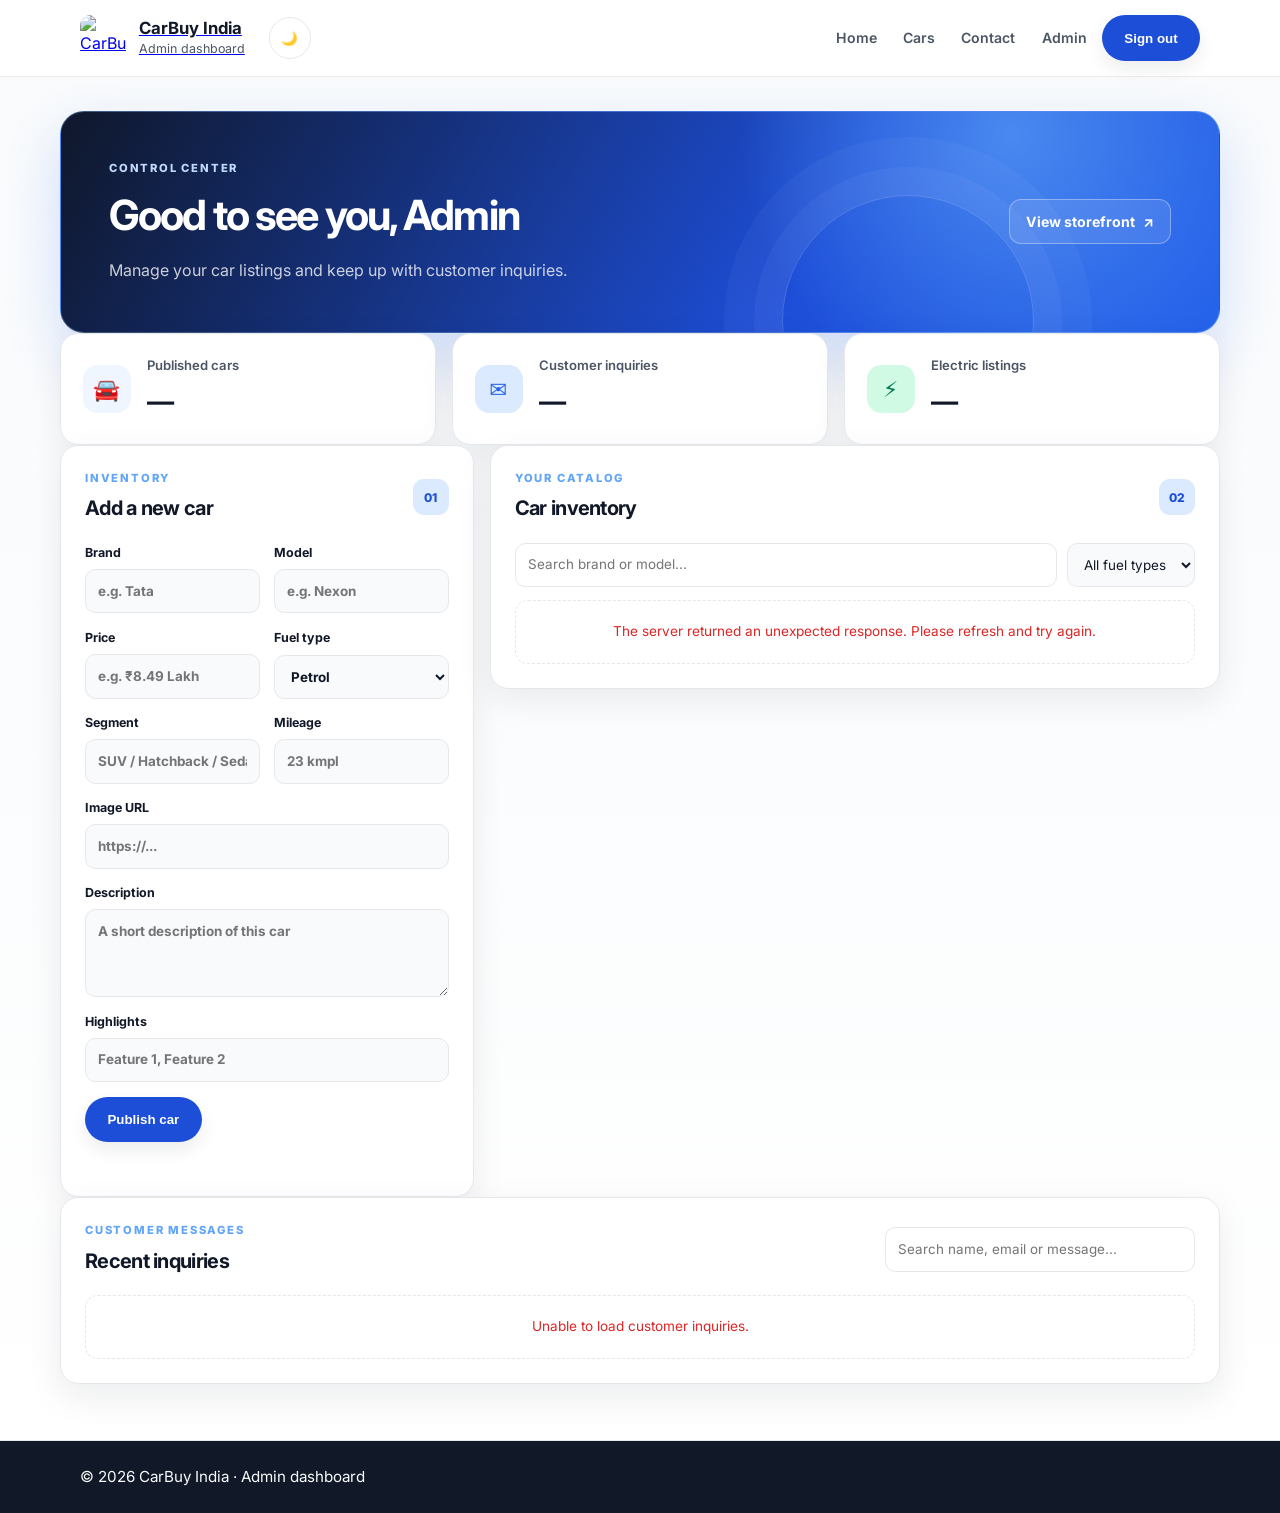
==== commit c63c5d09: "enhancing the admin panel with new features and improvements" ====
--- a/public/admin.html
+++ b/public/admin.html
@@ -3,22 +3,22 @@
 <head>
   <meta charset="UTF-8">
   <meta name="viewport" content="width=device-width, initial-scale=1.0">
-  <title>Admin - Add Car</title>
+  <title>Admin Dashboard - CarBuy India</title>
   <link rel="preconnect" href="https://fonts.googleapis.com">
   <link rel="preconnect" href="https://fonts.gstatic.com" crossorigin>
   <link href="https://fonts.googleapis.com/css2?family=Inter:wght@400;500;600;700&display=swap" rel="stylesheet">
   <link rel="stylesheet" href="styles.css">
 </head>
 <body>
-  <header class="site-header">
+  <header class="site-header admin-site-header">
     <div class="container header-inner">
-      <div class="brand">
-        <img src="https://st2.depositphotos.com/9923666/48269/v/450/depositphotos_482692906-stock-illustration-car-garage-premium-concept-logo.jpg" alt="Indian Car Buy Logo" class="logo">
+      <a class="brand" href="index.html">
+        <img src="https://st2.depositphotos.com/9923666/48269/v/450/depositphotos_482692906-stock-illustration-car-garage-premium-concept-logo.jpg" alt="CarBuy India" class="logo">
         <div>
-          <h1>Admin Panel</h1>
-          <p>Add new car products to the website directly.</p>
+          <h1>CarBuy India</h1>
+          <p>Admin dashboard</p>
         </div>
-      </div>
+      </a>
       <button class="theme-toggle" id="themeToggleBtn" aria-label="Toggle theme" title="Switch theme">
         <span class="theme-toggle-icon">☀️</span>
       </button>
@@ -30,126 +30,104 @@
       <nav class="nav-links" id="navMenu">
         <a href="index.html">Home</a>
         <a href="index.html#cars">Cars</a>
-        <a href="index.html#features">Features</a>
         <a href="index.html#contact">Contact</a>
-        <a href="admin.html">Admin</a>
-        <a href="login.html" class="btn btn-primary">Login/Register</a>
+        <a href="admin.html" aria-current="page">Admin</a>
+        <button type="button" class="btn btn-primary admin-logout-button" id="adminLogoutBtn">Sign out</button>
       </nav>
     </div>
   </header>
 
   <main class="container admin-page">
-    <section class="section">
-      <h2>Add a New Car</h2>
-      <form id="adminCarForm" class="admin-form">
-        <label>Brand<input name="brand" required></label>
-        <label>Model<input name="model" required></label>
-        <label>Price<input name="price" required></label>
-        <label>Fuel Type<select name="fuelType" required>
-          <option value="Petrol">Petrol</option>
-          <option value="Diesel">Diesel</option>
-          <option value="CNG">CNG</option>
-          <option value="Electric">EV / Electric</option>
-        </select></label>
-        <label>Segment<input name="segment" placeholder="SUV / Hatchback / Sedan"></label>
-        <label>Mileage<input name="mileage" placeholder="23 kmpl"></label>
-        <label>Image URL<input name="imageUrl" placeholder="https://..."></label>
-        <label>Description<textarea name="description" required></textarea></label>
-        <label>Highlights<input name="highlights" placeholder="Feature 1, Feature 2"></label>
-        <button type="submit" class="btn btn-primary">Publish Car</button>
-        <p id="adminStatus" class="contact-status"></p>
-      </form>
+    <section class="admin-hero">
+      <div>
+        <p class="admin-kicker">CONTROL CENTER</p>
+        <h2>Good to see you, Admin</h2>
+        <p>Manage your car listings and keep up with customer inquiries.</p>
+      </div>
+      <a class="admin-hero-link" href="index.html#cars">View storefront <span aria-hidden="true">↗</span></a>
     </section>
 
-    <section class="section">
-      <h2>Customer Inquiries</h2>
-      <div id="inquiriesList" class="inquiry-list"></div>
+    <section class="admin-stats" aria-label="Store overview">
+      <article class="admin-stat-card">
+        <span class="admin-stat-icon" aria-hidden="true">🚘</span>
+        <div><p>Published cars</p><strong id="carCount">—</strong></div>
+      </article>
+      <article class="admin-stat-card">
+        <span class="admin-stat-icon admin-stat-icon--blue" aria-hidden="true">✉</span>
+        <div><p>Customer inquiries</p><strong id="inquiryCount">—</strong></div>
+      </article>
+      <article class="admin-stat-card">
+        <span class="admin-stat-icon admin-stat-icon--green" aria-hidden="true">⚡</span>
+        <div><p>Electric listings</p><strong id="electricCount">—</strong></div>
+      </article>
+    </section>
+
+    <div class="admin-workspace">
+      <section class="admin-panel admin-editor-panel" id="carEditor">
+        <div class="admin-panel-heading">
+          <div><p class="admin-kicker">INVENTORY</p><h2 id="editorTitle">Add a new car</h2></div>
+          <span class="admin-step">01</span>
+        </div>
+        <form id="adminCarForm" class="admin-form admin-editor-form">
+          <input type="hidden" name="id">
+          <label>Brand<input name="brand" placeholder="e.g. Tata" required></label>
+          <label>Model<input name="model" placeholder="e.g. Nexon" required></label>
+          <label>Price<input name="price" placeholder="e.g. ₹8.49 Lakh" required></label>
+          <label>Fuel type<select name="fuelType" required>
+            <option value="Petrol">Petrol</option>
+            <option value="Diesel">Diesel</option>
+            <option value="CNG">CNG</option>
+            <option value="Electric">EV / Electric</option>
+          </select></label>
+          <label>Segment<input name="segment" placeholder="SUV / Hatchback / Sedan"></label>
+          <label>Mileage<input name="mileage" placeholder="23 kmpl"></label>
+          <label class="admin-field-full">Image URL<input name="imageUrl" placeholder="https://..."></label>
+          <label class="admin-field-full">Description<textarea name="description" rows="3" placeholder="A short description of this car" required></textarea></label>
+          <label class="admin-field-full">Highlights<input name="highlights" placeholder="Feature 1, Feature 2"></label>
+          <div class="admin-form-actions admin-field-full">
+            <button type="submit" class="btn btn-primary" id="saveCarButton">Publish car</button>
+            <button type="button" class="admin-button-secondary" id="cancelEditButton" hidden>Cancel edit</button>
+          </div>
+          <p id="adminStatus" class="admin-status admin-field-full" role="status" aria-live="polite"></p>
+        </form>
+      </section>
+
+      <section class="admin-panel admin-inventory-panel">
+        <div class="admin-panel-heading">
+          <div><p class="admin-kicker">YOUR CATALOG</p><h2>Car inventory</h2></div>
+          <span class="admin-step">02</span>
+        </div>
+        <div class="admin-toolbar">
+          <label class="admin-search"><span class="visually-hidden">Search inventory</span><input id="inventorySearch" type="search" placeholder="Search brand or model..."></label>
+          <label class="visually-hidden" for="fuelFilter">Filter by fuel type</label>
+          <select id="fuelFilter" class="admin-filter">
+            <option value="all">All fuel types</option>
+            <option value="Petrol">Petrol</option>
+            <option value="Diesel">Diesel</option>
+            <option value="CNG">CNG</option>
+            <option value="Electric">Electric</option>
+          </select>
+        </div>
+        <div id="inventoryList" class="admin-inventory-list" aria-live="polite"><p class="admin-loading">Loading inventory...</p></div>
+      </section>
+    </div>
+
+    <section class="admin-panel admin-inquiries-panel">
+      <div class="admin-panel-heading">
+        <div><p class="admin-kicker">CUSTOMER MESSAGES</p><h2>Recent inquiries</h2></div>
+        <label class="admin-search admin-inquiry-search"><span class="visually-hidden">Search inquiries</span><input id="inquirySearch" type="search" placeholder="Search name, email or message..."></label>
+      </div>
+      <div id="inquiriesList" class="inquiry-list" aria-live="polite"><p class="admin-loading">Loading inquiries...</p></div>
     </section>
   </main>
 
   <footer class="site-footer">
     <div class="container footer-inner">
-      <p>© 2026 FindFriendlyCar. Admin management dashboard.</p>
+      <p>© 2026 CarBuy India · Admin dashboard</p>
     </div>
   </footer>
 
   <script src="app.js"></script>
-  <script>
-    const form = document.getElementById('adminCarForm');
-    const status = document.getElementById('adminStatus');
-    const inquiriesList = document.getElementById('inquiriesList');
-
-    function escapeHtml(value) {
-      return String(value || '')
-        .replace(/&/g, '&amp;')
-        .replace(/</g, '&lt;')
-        .replace(/>/g, '&gt;')
-        .replace(/\"/g, '&quot;');
-    }
-
-    async function loadInquiries() {
-      try {
-        const response = await fetch('/api/inquiries');
-        const inquiries = await response.json();
-        if (!response.ok) throw new Error('Unable to load inquiries');
-
-        if (!inquiries.length) {
-          inquiriesList.innerHTML = '<p class="empty-state">No inquiries yet.</p>';
-          return;
-        }
-
-        inquiriesList.innerHTML = inquiries.map(inquiry => `
-          <article class="inquiry-card">
-            <div class="inquiry-card-header">
-              <h3>${escapeHtml(inquiry.name || 'Unknown')}</h3>
-              <span>${escapeHtml(new Date(inquiry.submittedAt || Date.now()).toLocaleString())}</span>
-            </div>
-            <p><strong>Email:</strong> ${escapeHtml(inquiry.email || 'N/A')}</p>
-            <p><strong>Message:</strong> ${escapeHtml(inquiry.message || '')}</p>
-          </article>
-        `).join('');
-      } catch (error) {
-        inquiriesList.innerHTML = '<p class="empty-state">Unable to load inquiries right now.</p>';
-      }
-    }
-
-    form.addEventListener('submit', async (event) => {
-      event.preventDefault();
-      status.textContent = 'Publishing...';
-      status.style.color = '#111827';
-
-      const formData = new FormData(form);
-      const payload = {
-        brand: formData.get('brand'),
-        model: formData.get('model'),
-        price: formData.get('price'),
-        fuelType: formData.get('fuelType'),
-        segment: formData.get('segment') || 'New',
-        mileage: formData.get('mileage') || 'N/A',
-        imageUrl: formData.get('imageUrl') || 'images/car-placeholder.svg',
-        description: formData.get('description'),
-        highlights: formData.get('highlights')
-      };
-
-      try {
-        const response = await fetch('/api/cars', {
-          method: 'POST',
-          headers: { 'Content-Type': 'application/json' },
-          body: JSON.stringify(payload)
-        });
-        const result = await response.json();
-        if (!response.ok) throw new Error(result.error || 'Failed to publish car');
-
-        status.textContent = 'Car published successfully.';
-        status.style.color = '#16a34a';
-        form.reset();
-      } catch (error) {
-        status.textContent = error.message;
-        status.style.color = '#dc2626';
-      }
-    });
-
-    loadInquiries();
-  </script>
+  <script src="admin.js"></script>
 </body>
 </html>
--- a/public/styles.css
+++ b/public/styles.css
@@ -250,6 +250,29 @@
   display: flex; align-items: center; gap: 0.2rem;
   flex: 1; justify-content: center;
 }
+.product-site-header .nav-center {
+  flex: 0 1 auto;
+  justify-content: flex-end;
+}
+.product-site-header .nav-right { margin-left: auto; }
+.product-site-header #themeToggleBtn { order: 1; }
+.product-site-header #navUser,
+.product-site-header #openAuthModal { order: 2; }
+.product-site-header #wishlistNavBtn { order: 3; }
+.product-site-header .nav-srch-pill { order: 4; }
+.product-site-header #mobSearchToggle { order: 5; }
+.product-site-header #mobileMenuBtn { order: 6; }
+@media (max-width: 900px) {
+  .product-site-header .nav-center,
+  .product-site-header .nav-srch-pill {
+    display: none;
+  }
+
+  .product-site-header .mob-only,
+  .product-site-header .nav-ham {
+    display: flex;
+  }
+}
 .nav-lnk {
   display: inline-flex; align-items: center; gap: 0.35rem;
   padding: 0.42rem 0.9rem; border-radius: 999px;
@@ -545,9 +568,9 @@
 .nav-logout-item:hover { background: rgba(239,68,68,0.07); }
 
 /* ══════════════════════════════════════════════════════
-   MOBILE — ≤768px
+   COMPACT NAV — ≤900px
    ══════════════════════════════════════════════════════ */
-@media (max-width: 768px) {
+@media (max-width: 900px) {
   .nav-container {
     height: 64px;
     padding: 0 max(1rem, env(safe-area-inset-left));
@@ -574,7 +597,7 @@
   .nav-brand-tag { display: none; }
   .nav-ico       { width: 36px; height: 36px; }
   .nav-ico svg   { width: 19px; height: 19px; }
-  .nav-right     { gap: 0.15rem; }
+  .nav-right     { gap: 0.15rem; margin-left: auto; }
   .nav-drawer {
     padding-bottom: env(safe-area-inset-bottom);
     box-shadow: -16px 0 48px rgba(15,23,42,0.22);
@@ -3388,3 +3411,645 @@
     text-align: center;
   }
 }
+
+.admin-page {
+  width: min(1160px, calc(100% - 2rem));
+  padding: 2.1rem 0 3.5rem;
+  gap: 1.25rem;
+}
+
+.admin-hero {
+  position: relative;
+  display: flex;
+  align-items: center;
+  justify-content: space-between;
+  gap: 1.5rem;
+  min-height: 205px;
+  padding: clamp(1.5rem, 5vw, 3rem);
+  overflow: hidden;
+  border: 1px solid rgba(147, 197, 253, 0.35);
+  border-radius: 1.5rem;
+  color: #fff;
+  background:
+    radial-gradient(circle at 82% 10%, rgba(96, 165, 250, 0.65), transparent 28%),
+    linear-gradient(120deg, #0f172a 0%, #1d4ed8 65%, #2563eb 100%);
+  box-shadow: 0 24px 55px rgba(37, 99, 235, 0.2);
+  animation: adminRiseIn 0.55s ease both;
+}
+
+.admin-hero::after {
+  position: absolute;
+  right: 16%;
+  bottom: -115px;
+  width: 250px;
+  height: 250px;
+  border: 1px solid rgba(255, 255, 255, 0.18);
+  border-radius: 50%;
+  content: "";
+  box-shadow: 0 0 0 28px rgba(255, 255, 255, 0.04), 0 0 0 58px rgba(255, 255, 255, 0.035);
+  pointer-events: none;
+}
+
+.admin-hero > div,
+.admin-hero-link {
+  position: relative;
+  z-index: 1;
+}
+
+.admin-hero h2 {
+  margin: 0.3rem 0 0.6rem;
+  font-size: clamp(1.7rem, 4vw, 2.6rem);
+  letter-spacing: -0.045em;
+}
+
+.admin-hero > div > p:last-child {
+  max-width: 540px;
+  margin: 0;
+  color: rgba(255, 255, 255, 0.78);
+  line-height: 1.6;
+}
+
+.admin-kicker {
+  margin: 0;
+  color: #60a5fa;
+  font-size: 0.7rem;
+  font-weight: 800;
+  letter-spacing: 0.16em;
+}
+
+.admin-hero .admin-kicker {
+  color: #bfdbfe;
+}
+
+.admin-hero-link {
+  display: inline-flex;
+  flex: 0 0 auto;
+  align-items: center;
+  gap: 0.5rem;
+  min-height: 44px;
+  padding: 0.65rem 1rem;
+  border: 1px solid rgba(255, 255, 255, 0.35);
+  border-radius: 0.75rem;
+  color: #fff;
+  font-size: 0.88rem;
+  font-weight: 700;
+  text-decoration: none;
+  background: rgba(255, 255, 255, 0.1);
+  transition: background 0.2s ease, transform 0.2s ease;
+}
+
+.admin-hero-link:hover {
+  transform: translateY(-2px);
+  background: rgba(255, 255, 255, 0.2);
+}
+
+.admin-stats {
+  display: grid;
+  grid-template-columns: repeat(3, minmax(0, 1fr));
+  gap: 1rem;
+}
+
+.admin-stat-card,
+.admin-panel {
+  border: 1px solid var(--border);
+  border-radius: 1.15rem;
+  background: var(--surface);
+  box-shadow: 0 12px 35px var(--shadow);
+}
+
+.admin-stat-card {
+  display: flex;
+  align-items: center;
+  gap: 1rem;
+  min-height: 112px;
+  padding: 1.15rem 1.35rem;
+  animation: adminRiseIn 0.55s ease both;
+}
+
+.admin-stat-card:nth-child(2) { animation-delay: 70ms; }
+.admin-stat-card:nth-child(3) { animation-delay: 140ms; }
+
+.admin-stat-icon {
+  display: grid;
+  flex: 0 0 48px;
+  width: 48px;
+  height: 48px;
+  place-items: center;
+  border-radius: 0.9rem;
+  font-size: 1.35rem;
+  background: #eff6ff;
+}
+
+.admin-stat-icon--blue { color: #2563eb; background: #dbeafe; }
+.admin-stat-icon--green { color: #047857; background: #d1fae5; }
+
+.admin-stat-card p {
+  margin: 0 0 0.25rem;
+  color: var(--muted);
+  font-size: 0.82rem;
+  font-weight: 600;
+}
+
+.admin-stat-card strong {
+  color: var(--text);
+  font-size: 1.7rem;
+  letter-spacing: -0.04em;
+}
+
+.admin-workspace {
+  display: grid;
+  grid-template-columns: minmax(300px, 0.85fr) minmax(0, 1.5fr);
+  align-items: start;
+  gap: 1rem;
+}
+
+.admin-panel {
+  min-width: 0;
+  padding: clamp(1rem, 2.3vw, 1.5rem);
+  animation: adminRiseIn 0.6s ease both;
+}
+
+.admin-panel-heading {
+  display: flex;
+  align-items: center;
+  justify-content: space-between;
+  gap: 1rem;
+  margin-bottom: 1.15rem;
+}
+
+.admin-panel-heading h2 {
+  margin: 0.28rem 0 0;
+  color: var(--text);
+  font-size: 1.25rem;
+  letter-spacing: -0.035em;
+}
+
+.admin-step {
+  display: grid;
+  flex: 0 0 36px;
+  width: 36px;
+  height: 36px;
+  place-items: center;
+  border-radius: 0.7rem;
+  color: #1d4ed8;
+  font-size: 0.75rem;
+  font-weight: 800;
+  background: var(--primary-soft);
+}
+
+.admin-editor-form {
+  display: grid;
+  grid-template-columns: repeat(2, minmax(0, 1fr));
+  gap: 0.9rem;
+  padding: 0;
+  border: 0;
+  border-radius: 0;
+  background: transparent;
+  box-shadow: none;
+}
+
+.admin-editor-form label {
+  display: grid;
+  min-width: 0;
+  gap: 0.4rem;
+  color: var(--text);
+  font-size: 0.78rem;
+  font-weight: 700;
+}
+
+.admin-field-full {
+  grid-column: 1 / -1;
+}
+
+.admin-editor-form input,
+.admin-editor-form select,
+.admin-editor-form textarea,
+.admin-filter,
+.admin-search input {
+  width: 100%;
+  min-width: 0;
+  min-height: 43px;
+  padding: 0.65rem 0.75rem;
+  border: 1px solid var(--border);
+  border-radius: 0.65rem;
+  outline: none;
+  color: var(--text);
+  font: inherit;
+  font-size: 0.84rem;
+  background: var(--surface-2);
+  transition: border-color 0.18s ease, box-shadow 0.18s ease;
+}
+
+.admin-editor-form textarea {
+  min-height: 88px;
+  resize: vertical;
+}
+
+.admin-editor-form input:focus,
+.admin-editor-form select:focus,
+.admin-editor-form textarea:focus,
+.admin-filter:focus,
+.admin-search input:focus {
+  border-color: #3b82f6;
+  box-shadow: 0 0 0 3px rgba(59, 130, 246, 0.14);
+}
+
+.admin-form-actions {
+  display: flex;
+  flex-wrap: wrap;
+  gap: 0.65rem;
+}
+
+.admin-form-actions .btn,
+.admin-logout-button {
+  min-height: 42px;
+  cursor: pointer;
+}
+
+.admin-button-secondary,
+.admin-action-button {
+  display: inline-flex;
+  align-items: center;
+  justify-content: center;
+  min-height: 38px;
+  padding: 0.55rem 0.8rem;
+  border: 1px solid var(--border);
+  border-radius: 0.65rem;
+  color: var(--text);
+  font: inherit;
+  font-size: 0.8rem;
+  font-weight: 700;
+  cursor: pointer;
+  background: var(--surface);
+  transition: border-color 0.18s ease, color 0.18s ease, background 0.18s ease, transform 0.18s ease;
+}
+
+.admin-button-secondary:hover,
+.admin-action-button:hover {
+  transform: translateY(-1px);
+  border-color: #60a5fa;
+  color: #1d4ed8;
+}
+
+.admin-button-secondary[hidden] {
+  display: none;
+}
+
+.admin-status {
+  min-height: 1.2em;
+  margin: 0;
+  color: var(--muted);
+  font-size: 0.82rem;
+}
+
+.admin-status.is-success { color: #15803d; }
+.admin-status.is-error { color: #dc2626; }
+.admin-status.is-info { color: #2563eb; }
+
+.admin-toolbar {
+  display: flex;
+  gap: 0.65rem;
+  margin-bottom: 0.8rem;
+}
+
+.admin-search {
+  display: block;
+  flex: 1 1 220px;
+  min-width: 0;
+}
+
+.admin-search input {
+  background: var(--surface);
+}
+
+.admin-filter {
+  width: auto;
+  max-width: 155px;
+}
+
+.admin-inventory-list,
+.inquiry-list {
+  display: grid;
+  gap: 0.7rem;
+}
+
+.admin-car-card {
+  display: grid;
+  grid-template-columns: 76px minmax(0, 1fr) auto;
+  align-items: center;
+  gap: 0.85rem;
+  min-width: 0;
+  padding: 0.7rem;
+  border: 1px solid var(--border);
+  border-radius: 0.85rem;
+  background: var(--surface);
+  transition: border-color 0.2s ease, box-shadow 0.2s ease, transform 0.2s ease;
+  animation: adminFadeIn 0.3s ease both;
+}
+
+.admin-car-card:hover {
+  transform: translateY(-2px);
+  border-color: #93c5fd;
+  box-shadow: 0 10px 24px var(--shadow);
+}
+
+.admin-car-image {
+  width: 76px;
+  height: 64px;
+  border-radius: 0.65rem;
+  object-fit: cover;
+  background: var(--surface-2);
+}
+
+.admin-car-info {
+  min-width: 0;
+}
+
+.admin-car-title-row {
+  display: flex;
+  align-items: center;
+  flex-wrap: wrap;
+  gap: 0.45rem;
+}
+
+.admin-car-title-row h3 {
+  margin: 0;
+  overflow-wrap: anywhere;
+  color: var(--text);
+  font-size: 0.93rem;
+}
+
+.admin-fuel-tag {
+  padding: 0.2rem 0.45rem;
+  border-radius: 999px;
+  color: #1d4ed8;
+  font-size: 0.65rem;
+  font-weight: 800;
+  background: var(--primary-soft);
+}
+
+.admin-car-price {
+  margin: 0.25rem 0;
+  color: var(--text);
+  font-size: 0.82rem;
+  font-weight: 800;
+}
+
+.admin-car-meta {
+  margin: 0;
+  color: var(--muted);
+  font-size: 0.72rem;
+}
+
+.admin-car-actions {
+  display: flex;
+  flex-wrap: wrap;
+  justify-content: flex-end;
+  gap: 0.35rem;
+}
+
+.admin-action-button {
+  min-height: 33px;
+  padding: 0.35rem 0.55rem;
+  font-size: 0.72rem;
+}
+
+.admin-action-delete {
+  color: #b91c1c;
+}
+
+.admin-action-delete:hover {
+  border-color: #fca5a5;
+  color: #b91c1c;
+  background: #fef2f2;
+}
+
+.admin-inquiries-panel {
+  animation-delay: 120ms;
+}
+
+.admin-inquiry-search {
+  max-width: 310px;
+}
+
+.inquiry-card {
+  min-width: 0;
+  padding: 1rem;
+  border: 1px solid var(--border);
+  border-radius: 0.85rem;
+  background: var(--surface-2);
+  animation: adminFadeIn 0.3s ease both;
+}
+
+.inquiry-card-header {
+  display: flex;
+  align-items: flex-start;
+  justify-content: space-between;
+  gap: 1rem;
+}
+
+.inquiry-card h3 {
+  margin: 0 0 0.2rem;
+  color: var(--text);
+  font-size: 0.92rem;
+}
+
+.inquiry-card a,
+.inquiry-card time {
+  color: var(--muted);
+  font-size: 0.75rem;
+  overflow-wrap: anywhere;
+}
+
+.inquiry-card p {
+  margin: 0.7rem 0 0;
+  color: var(--text);
+  font-size: 0.87rem;
+  line-height: 1.6;
+  overflow-wrap: anywhere;
+}
+
+.admin-empty,
+.admin-loading {
+  margin: 0;
+  padding: 1.25rem;
+  border: 1px dashed var(--border);
+  border-radius: 0.8rem;
+  color: var(--muted);
+  font-size: 0.85rem;
+  text-align: center;
+}
+
+.admin-empty-error { color: #dc2626; }
+
+.visually-hidden {
+  position: absolute;
+  width: 1px;
+  height: 1px;
+  padding: 0;
+  overflow: hidden;
+  clip: rect(0, 0, 0, 0);
+  white-space: nowrap;
+  clip-path: inset(50%);
+}
+
+@keyframes adminRiseIn {
+  from { opacity: 0; transform: translateY(14px); }
+  to { opacity: 1; transform: translateY(0); }
+}
+
+@keyframes adminFadeIn {
+  from { opacity: 0; }
+  to { opacity: 1; }
+}
+
+body.dark-theme .admin-panel,
+body.dark-theme .admin-stat-card {
+  border-color: var(--border);
+  background: var(--surface);
+}
+
+body.dark-theme .admin-editor-form {
+  border: 0;
+  background: transparent;
+  box-shadow: none;
+}
+
+body.dark-theme .admin-editor-form label,
+body.dark-theme .admin-panel-heading h2,
+body.dark-theme .admin-car-title-row h3,
+body.dark-theme .admin-car-price,
+body.dark-theme .inquiry-card h3,
+body.dark-theme .inquiry-card p,
+body.dark-theme .admin-stat-card strong {
+  color: var(--text);
+}
+
+body.dark-theme .admin-editor-form input,
+body.dark-theme .admin-editor-form select,
+body.dark-theme .admin-editor-form textarea,
+body.dark-theme .admin-filter,
+body.dark-theme .admin-search input,
+body.dark-theme .admin-car-card,
+body.dark-theme .inquiry-card {
+  border-color: var(--border);
+  color: var(--text);
+  background: var(--surface-2);
+}
+
+body.dark-theme .admin-action-delete:hover {
+  background: #450a0a;
+}
+
+body.dark-theme .admin-stat-icon--blue {
+  color: #2563eb;
+}
+
+body.dark-theme .admin-stat-icon--green {
+  color: #047857;
+}
+
+@media (max-width: 900px) {
+  .admin-workspace {
+    grid-template-columns: 1fr;
+  }
+}
+
+@media (max-width: 620px) {
+  .admin-page {
+    width: min(100% - 1.1rem, 540px);
+    padding-top: 1rem;
+  }
+
+  .admin-hero {
+    align-items: flex-start;
+    flex-direction: column;
+    min-height: auto;
+    padding: 1.35rem;
+    border-radius: 1.1rem;
+  }
+
+  .admin-hero-link {
+    min-height: 40px;
+  }
+
+  .admin-stats {
+    grid-template-columns: 1fr;
+    gap: 0.65rem;
+  }
+
+  .admin-stat-card {
+    min-height: 82px;
+    padding: 0.8rem 1rem;
+  }
+
+  .admin-stat-icon {
+    width: 42px;
+    height: 42px;
+    flex-basis: 42px;
+  }
+
+  .admin-stat-card strong {
+    font-size: 1.4rem;
+  }
+
+  .admin-panel {
+    padding: 1rem;
+    border-radius: 1rem;
+  }
+
+  .admin-toolbar {
+    flex-direction: column;
+  }
+
+  .admin-filter {
+    width: 100%;
+    max-width: none;
+  }
+
+  .admin-car-card {
+    grid-template-columns: 58px minmax(0, 1fr);
+    gap: 0.65rem;
+  }
+
+  .admin-car-image {
+    width: 58px;
+    height: 58px;
+  }
+
+  .admin-car-actions {
+    grid-column: 2;
+    justify-content: flex-start;
+  }
+
+  .admin-inquiry-search {
+    max-width: none;
+  }
+
+  .admin-inquiries-panel > .admin-panel-heading {
+    align-items: stretch;
+    flex-direction: column;
+  }
+
+  .inquiry-card-header {
+    flex-direction: column;
+    gap: 0.35rem;
+  }
+}
+
+@media (prefers-reduced-motion: reduce) {
+  .admin-hero,
+  .admin-stat-card,
+  .admin-panel,
+  .admin-car-card,
+  .inquiry-card {
+    animation: none;
+  }
+
+  .admin-hero-link,
+  .admin-button-secondary,
+  .admin-action-button,
+  .admin-car-card {
+    transition: none;
+  }
+}
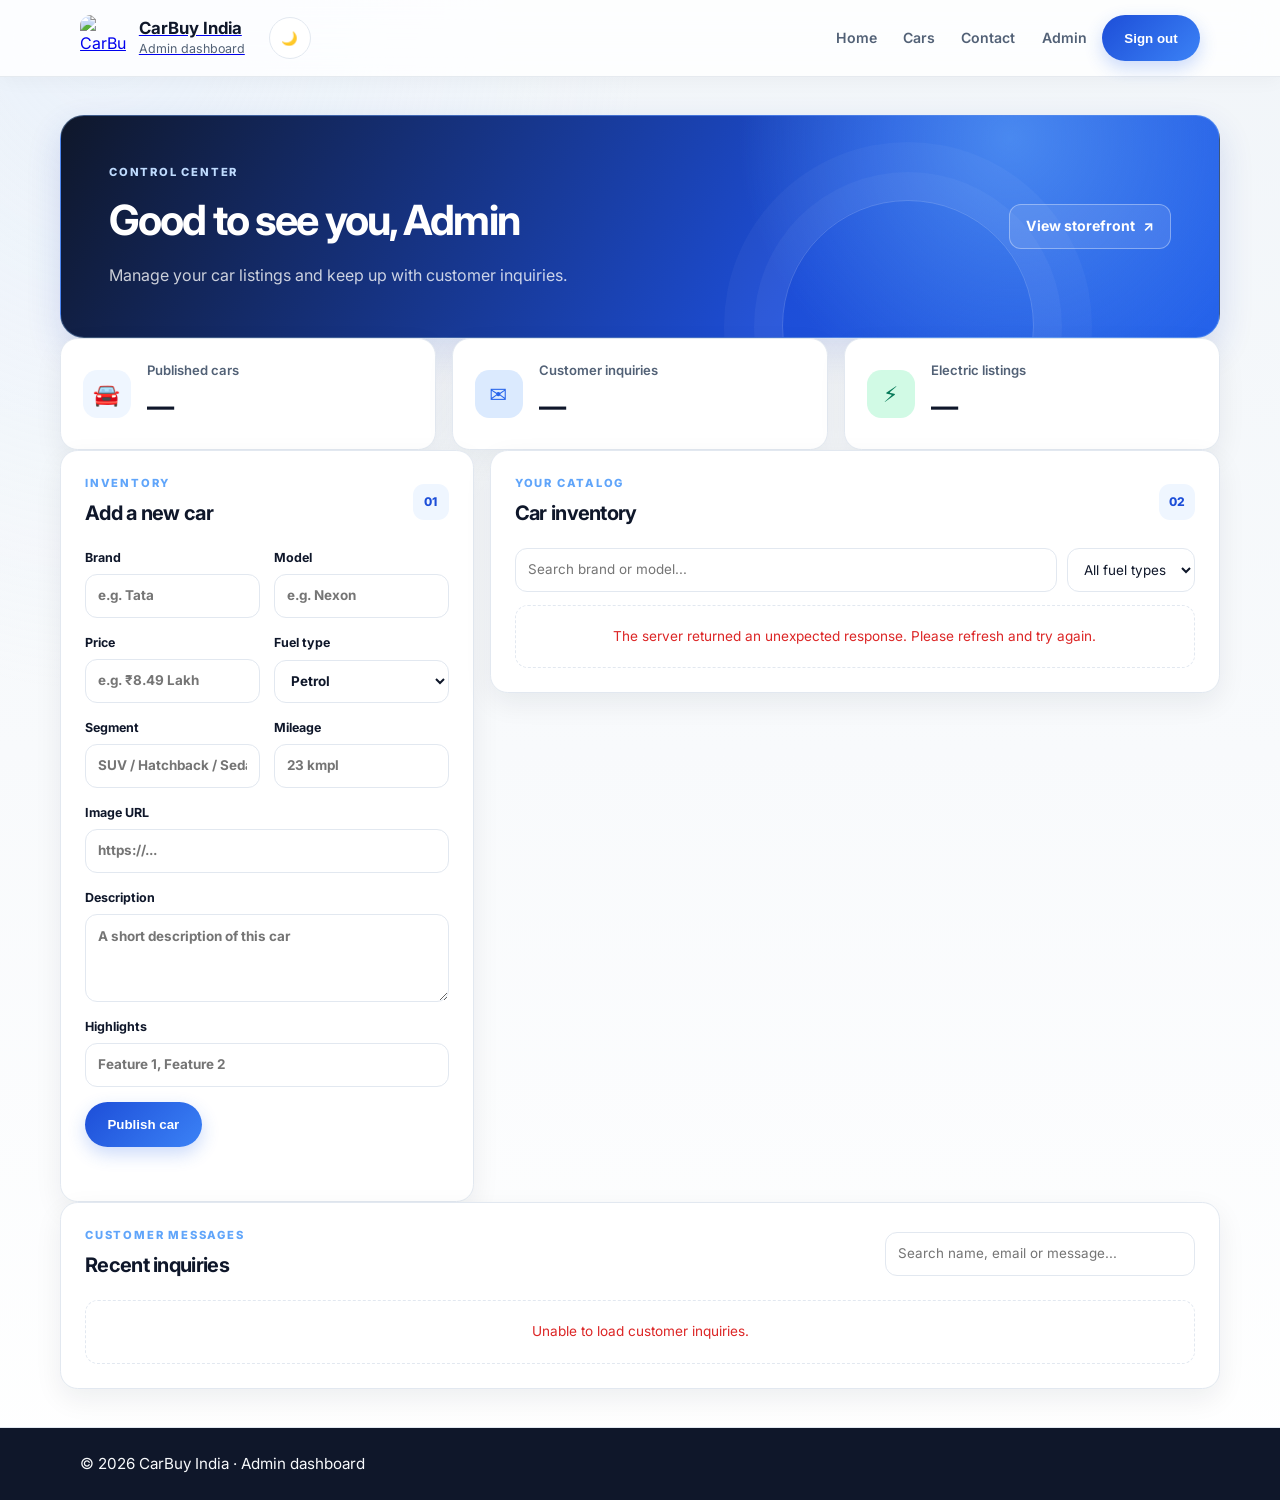
==== commit 9dad7cda: "improve: update the README file with new information and fix typos" ====
--- a/public/admin.html
+++ b/public/admin.html
@@ -7,7 +7,7 @@
   <link rel="preconnect" href="https://fonts.googleapis.com">
   <link rel="preconnect" href="https://fonts.gstatic.com" crossorigin>
   <link href="https://fonts.googleapis.com/css2?family=Inter:wght@400;500;600;700&display=swap" rel="stylesheet">
-  <link rel="stylesheet" href="styles.css">
+  <link rel="stylesheet" href="styles.css?v=24">
 </head>
 <body>
   <header class="site-header admin-site-header">
--- a/public/styles.css
+++ b/public/styles.css
@@ -2466,33 +2466,141 @@
 .wl-remove-btn:hover { border-color: #ef4444; color: #ef4444; background: rgba(239,68,68,0.06); }
 
 /* Ã¢â€â‚¬Ã¢â€â‚¬ Price Range Slider Ã¢â€â‚¬Ã¢â€â‚¬ */
-.filter-price-group { min-width: 200px; flex: 1.5; }
-.price-range-label { color: #2563eb; font-weight: 700; font-size: 0.85rem; margin-left: 0.35rem; }
+.filter-price-group {
+  width: min(100%, 310px);
+  min-width: 250px;
+  flex: 0 1 310px;
+  gap: 0.3rem;
+  padding: 0.65rem 0.8rem 0.55rem;
+  border: 1px solid rgba(37, 99, 235, 0.18);
+  border-radius: 0.8rem;
+  background: linear-gradient(135deg, var(--surface) 45%, rgba(219, 234, 254, 0.5));
+  box-shadow: 0 5px 16px rgba(30, 64, 175, 0.07);
+}
+.price-filter-heading {
+  display: flex;
+  align-items: center;
+  justify-content: space-between;
+  gap: 0.5rem;
+  min-width: 0;
+}
+.price-filter-copy {
+  display: flex;
+  align-items: center;
+  gap: 0.5rem;
+  min-width: 0;
+}
+.price-filter-icon {
+  display: grid;
+  place-items: center;
+  width: 1.8rem;
+  height: 1.8rem;
+  flex: 0 0 auto;
+  border-radius: 0.6rem;
+  background: linear-gradient(145deg, #2563eb, #1d4ed8);
+  box-shadow: 0 3px 8px rgba(37, 99, 235, 0.2);
+  color: #fff;
+  font-size: 0.95rem;
+  font-weight: 700;
+}
+.price-filter-text {
+  display: grid;
+  gap: 0.08rem;
+  min-width: 0;
+}
+.price-filter-title {
+  color: var(--text);
+  font-size: 0.8rem;
+  font-weight: 700;
+  line-height: 1.2;
+}
+.price-filter-hint {
+  color: var(--muted);
+  font-size: 0.64rem;
+  font-weight: 500;
+  line-height: 1.2;
+}
+.price-filter-actions {
+  display: flex;
+  align-items: center;
+  justify-content: flex-end;
+  gap: 0.4rem;
+  min-width: 0;
+}
+.price-range-label {
+  padding: 0.28rem 0.45rem;
+  border: 1px solid rgba(37, 99, 235, 0.15);
+  border-radius: 0.5rem;
+  background: rgba(255, 255, 255, 0.78);
+  color: #1d4ed8;
+  font-size: 0.66rem;
+  font-weight: 700;
+  text-align: right;
+  white-space: nowrap;
+}
+.price-reset {
+  border: 1px solid rgba(37, 99, 235, 0.2);
+  border-radius: 0.45rem;
+  padding: 0.25rem 0.4rem;
+  background: var(--surface);
+  color: #1d4ed8;
+  font: inherit;
+  font-size: 0.64rem;
+  font-weight: 700;
+  cursor: pointer;
+  transition: background 0.2s, border-color 0.2s;
+}
+.price-reset:hover {
+  background: #eff6ff;
+  border-color: rgba(37, 99, 235, 0.45);
+}
+.price-reset:focus-visible {
+  outline: 2px solid #2563eb;
+  outline-offset: 2px;
+  border-radius: 0.25rem;
+}
+.price-reset[hidden] { display: none; }
 
 .price-slider-wrap {
-  position: relative; height: 28px;
-  display: flex; align-items: center; margin-top: 0.5rem;
+  position: relative;
+  height: 26px;
+  display: flex;
+  align-items: center;
+  margin-top: 0.05rem;
 }
 .price-track {
   position: absolute; left: 0; right: 0;
-  height: 4px; border-radius: 999px; background: var(--border);
+  height: 4px; border-radius: 999px; background: rgba(148, 163, 184, 0.26);
 }
 .price-fill {
   position: absolute; height: 100%; border-radius: 999px;
-  background: linear-gradient(90deg, #2563eb, #3b82f6);
+  background: linear-gradient(90deg, #1d4ed8, #60a5fa);
+  box-shadow: 0 1px 5px rgba(37, 99, 235, 0.28);
   transition: left 0.05s, width 0.05s;
 }
 .price-range-input {
-  position: absolute; width: 100%;
+  position: absolute; z-index: 1; width: 100%;
   -webkit-appearance: none; appearance: none;
   background: transparent; pointer-events: none;
-  height: 28px; outline: none; margin: 0;
+  height: 30px; outline: none; margin: 0;
+  touch-action: pan-y;
+}
+.price-range-input.price-slider-active,
+.price-range-input:focus-visible { z-index: 2; }
+.price-range-input:disabled { opacity: 0.5; }
+.price-range-input::-webkit-slider-runnable-track {
+  height: 5px;
+  background: transparent;
+}
+.price-range-input::-moz-range-track {
+  height: 5px;
+  background: transparent;
 }
 .price-range-input::-webkit-slider-thumb {
   -webkit-appearance: none; appearance: none;
-  width: 20px; height: 20px; border-radius: 50%;
+  width: 18px; height: 18px; border-radius: 50%;
   background: #2563eb; border: 3px solid var(--surface);
-  box-shadow: 0 2px 8px rgba(37,99,235,0.4);
+  box-shadow: 0 1px 5px rgba(37,99,235,0.32), 0 0 0 1px rgba(37,99,235,0.2);
   cursor: pointer; pointer-events: all;
   transition: transform 0.2s, box-shadow 0.2s;
 }
@@ -2501,10 +2609,62 @@
   box-shadow: 0 4px 16px rgba(37,99,235,0.5);
 }
 .price-range-input::-moz-range-thumb {
-  width: 20px; height: 20px; border-radius: 50%;
+  width: 12px; height: 12px; border-radius: 50%;
   background: #2563eb; border: 3px solid var(--surface);
-  box-shadow: 0 2px 8px rgba(37,99,235,0.4);
+  box-shadow: 0 1px 5px rgba(37,99,235,0.32), 0 0 0 1px rgba(37,99,235,0.2);
   cursor: pointer; pointer-events: all;
+}
+.price-range-input:focus-visible::-webkit-slider-thumb {
+  box-shadow: 0 0 0 3px rgba(37,99,235,0.28), 0 2px 8px rgba(37,99,235,0.4);
+}
+.price-range-input:focus-visible::-moz-range-thumb {
+  box-shadow: 0 0 0 3px rgba(37,99,235,0.28), 0 2px 8px rgba(37,99,235,0.4);
+}
+.price-bound-labels {
+  display: flex;
+  justify-content: space-between;
+  color: var(--muted);
+  font-size: 0.63rem;
+  font-weight: 600;
+  line-height: 1;
+}
+
+body.dark-theme .filter-price-group {
+  border-color: rgba(96, 165, 250, 0.25);
+  background: linear-gradient(135deg, var(--surface) 45%, rgba(30, 58, 138, 0.22));
+  box-shadow: 0 10px 28px rgba(2, 6, 23, 0.24);
+}
+body.dark-theme .price-range-label {
+  border-color: rgba(96, 165, 250, 0.24);
+  background: rgba(15, 23, 42, 0.78);
+  color: #93c5fd;
+}
+body.dark-theme .price-reset {
+  border-color: rgba(96, 165, 250, 0.28);
+  background: var(--surface-2);
+  color: #93c5fd;
+}
+body.dark-theme .price-reset:hover { background: #1e293b; }
+
+@media (max-width: 380px) {
+  .price-filter-heading { flex-wrap: nowrap; }
+  .price-filter-copy { flex: 0 1 auto; }
+  .price-filter-icon,
+  .price-filter-hint { display: none; }
+  .price-filter-actions {
+    width: auto;
+    justify-content: flex-end;
+  }
+}
+
+@media (max-width: 768px) {
+  .filter-price-group {
+    width: 100%;
+    max-width: 100%;
+    min-width: 0;
+    flex-basis: 100%;
+    padding: 0.6rem 0.75rem 0.5rem;
+  }
 }
 
 /* Ã¢â€â‚¬Ã¢â€â‚¬ User Profile in Nav Ã¢â€â‚¬Ã¢â€â‚¬ */
@@ -4053,3 +4213,740 @@
     transition: none;
   }
 }
+
+/* Shared visual polish */
+:root {
+  --surface: #ffffff;
+  --surface-2: #f1f5f9;
+  --text: #0f172a;
+  --muted: #526176;
+  --border: #e2e8f0;
+  --primary: #2563eb;
+  --primary-soft: #eff6ff;
+  --shadow: rgba(15, 23, 42, 0.07);
+}
+
+body.dark-theme {
+  --surface: #111827;
+  --surface-2: #0b1220;
+  --text: #f1f5f9;
+  --muted: #a8b6c9;
+  --border: #29364a;
+  --primary: #60a5fa;
+  --primary-soft: rgba(96, 165, 250, 0.14);
+  --shadow: rgba(2, 6, 23, 0.28);
+}
+
+body {
+  background:
+    radial-gradient(ellipse at 8% 0%, rgba(219, 234, 254, 0.32), transparent 34rem),
+    linear-gradient(180deg, var(--surface-2), var(--surface));
+  -webkit-font-smoothing: antialiased;
+  text-rendering: optimizeLegibility;
+}
+
+body.dark-theme {
+  background:
+    radial-gradient(ellipse at 8% 0%, rgba(30, 58, 138, 0.16), transparent 36rem),
+    linear-gradient(180deg, #080f1c, var(--surface-2));
+}
+
+::selection {
+  color: #fff;
+  background: #2563eb;
+}
+
+:focus-visible {
+  outline: 3px solid rgba(37, 99, 235, 0.42);
+  outline-offset: 3px;
+}
+
+.site-header {
+  background: rgba(255, 255, 255, 0.84);
+  border-bottom-color: rgba(148, 163, 184, 0.22);
+  box-shadow: 0 4px 18px rgba(15, 23, 42, 0.035);
+}
+
+body.dark-theme .site-header {
+  background: rgba(11, 18, 32, 0.88);
+  border-bottom-color: rgba(148, 163, 184, 0.12);
+}
+
+.hero {
+  position: relative;
+  isolation: isolate;
+  padding-top: clamp(2.5rem, 5vw, 4.5rem);
+  padding-bottom: clamp(1.5rem, 3vw, 2.5rem);
+}
+
+.hero::before {
+  position: absolute;
+  z-index: -1;
+  inset: 0 0 1rem;
+  content: "";
+  background:
+    radial-gradient(ellipse at 80% 28%, rgba(191, 219, 254, 0.36), transparent 34%),
+    linear-gradient(110deg, rgba(255, 255, 255, 0.58), rgba(239, 246, 255, 0.2));
+}
+
+body.dark-theme .hero::before {
+  background:
+    radial-gradient(ellipse at 80% 28%, rgba(30, 64, 175, 0.2), transparent 34%),
+    linear-gradient(110deg, rgba(17, 24, 39, 0.4), rgba(15, 23, 42, 0.16));
+}
+
+.hero-copy h2,
+.section-heading h2,
+.contact-copy h2 {
+  color: var(--text);
+  letter-spacing: -0.045em;
+}
+
+.hero-copy h2 {
+  max-width: 13ch;
+  font-size: clamp(2.35rem, 5vw, 4.25rem);
+  line-height: 1.03;
+}
+
+.hero-copy p,
+.feature-card p,
+.contact-copy > p {
+  color: var(--muted);
+}
+
+.hero-copy .eyebrow,
+.section-heading .eyebrow {
+  color: #1d4ed8;
+  font-weight: 700;
+}
+
+body.dark-theme .hero-copy .eyebrow,
+body.dark-theme .section-heading .eyebrow {
+  color: #93c5fd;
+}
+
+.hero-image {
+  border: 1px solid rgba(148, 163, 184, 0.2);
+  box-shadow: 0 24px 60px rgba(15, 23, 42, 0.14);
+  background: var(--surface);
+}
+
+.section {
+  padding-block: clamp(2rem, 4vw, 3.5rem);
+}
+
+.section-features,
+.section-cars {
+  background: rgba(148, 163, 184, 0.045);
+}
+
+body.dark-theme .section-features,
+body.dark-theme .section-cars {
+  background: rgba(2, 6, 23, 0.16);
+}
+
+.section-heading {
+  margin-bottom: clamp(1rem, 2.4vw, 1.65rem);
+}
+
+.section-heading h2 {
+  font-size: clamp(1.75rem, 3.5vw, 2.65rem);
+  line-height: 1.12;
+  text-wrap: balance;
+}
+
+.feature-grid,
+.launch-cards,
+.car-grid {
+  gap: clamp(0.8rem, 1.5vw, 1.2rem);
+}
+
+.feature-card,
+.car-card,
+.product-summary,
+.offer-card,
+.rating-panel,
+.rating-summary,
+.contact-form,
+.admin-panel,
+.admin-stat-card,
+.inquiry-card,
+.cmp-col-head,
+.cmp-rows,
+.cmp-empty {
+  border: 1px solid var(--border);
+  box-shadow: 0 10px 28px var(--shadow);
+}
+
+.feature-card,
+.car-card,
+.offer-card,
+.contact-form,
+.admin-panel,
+.admin-stat-card,
+.inquiry-card,
+.cmp-col-head,
+.cmp-empty {
+  border-radius: 1.1rem;
+  transition: transform 0.22s ease, box-shadow 0.22s ease, border-color 0.22s ease, background 0.22s ease;
+}
+
+.feature-card:hover,
+.admin-stat-card:hover {
+  transform: translateY(-3px);
+  border-color: rgba(37, 99, 235, 0.24);
+  box-shadow: 0 16px 36px var(--shadow);
+}
+
+.launch-card {
+  position: relative;
+  overflow: hidden;
+  border: 1px solid rgba(255, 255, 255, 0.18);
+  transition: transform 0.22s ease, box-shadow 0.22s ease;
+}
+
+.launch-card:hover {
+  transform: translateY(-4px);
+  box-shadow: 0 18px 38px rgba(15, 23, 42, 0.18);
+}
+
+.filters {
+  align-items: end;
+  gap: 0.8rem;
+  margin-bottom: 1.25rem;
+}
+
+.filter-group label,
+.contact-form label {
+  color: var(--text);
+}
+
+.filter-group select,
+.contact-form input,
+.contact-form textarea,
+.admin-form input,
+.admin-form select,
+.admin-form textarea,
+.rating-panel textarea,
+.admin-editor-form input,
+.admin-editor-form select,
+.admin-editor-form textarea,
+.admin-filter,
+.admin-search input {
+  border-color: var(--border);
+  background-color: var(--surface);
+  color: var(--text);
+  transition: border-color 0.18s ease, box-shadow 0.18s ease, background 0.18s ease;
+}
+
+.filter-group select,
+.contact-form input,
+.contact-form textarea,
+.admin-form input,
+.admin-form select,
+.admin-form textarea,
+.admin-editor-form input,
+.admin-editor-form select,
+.admin-editor-form textarea,
+.admin-filter,
+.admin-search input {
+  border-radius: 0.75rem;
+}
+
+.filter-group select:hover,
+.contact-form input:hover,
+.contact-form textarea:hover {
+  border-color: #94a3b8;
+}
+
+.filter-group select:focus,
+.contact-form input:focus,
+.contact-form textarea:focus,
+.admin-form input:focus,
+.admin-form select:focus,
+.admin-form textarea:focus,
+.rating-panel textarea:focus,
+.admin-editor-form input:focus,
+.admin-editor-form select:focus,
+.admin-editor-form textarea:focus,
+.admin-filter:focus,
+.admin-search input:focus {
+  border-color: #3b82f6;
+  outline: 0;
+  box-shadow: 0 0 0 3px rgba(59, 130, 246, 0.16);
+}
+
+.btn {
+  min-height: 44px;
+  box-shadow: 0 5px 14px rgba(15, 23, 42, 0.1);
+}
+
+.btn-primary {
+  background: linear-gradient(135deg, #1d4ed8, #3b82f6);
+  box-shadow: 0 7px 18px rgba(37, 99, 235, 0.24);
+}
+
+.btn-primary:hover,
+.btn-primary:focus-visible {
+  box-shadow: 0 11px 24px rgba(37, 99, 235, 0.32);
+}
+
+.btn-secondary {
+  border: 1px solid var(--border);
+  background: var(--surface);
+  color: var(--text);
+}
+
+.car-card {
+  border-color: rgba(148, 163, 184, 0.24);
+  box-shadow: 0 8px 24px var(--shadow);
+}
+
+.car-card:hover,
+.car-card:focus-within {
+  border-color: rgba(37, 99, 235, 0.32);
+  box-shadow: 0 18px 38px rgba(15, 23, 42, 0.13);
+}
+
+.car-card-img-wrap {
+  border-radius: 0.9rem;
+  background: var(--surface-2);
+}
+
+.car-card-header h3 {
+  color: var(--text);
+  letter-spacing: -0.02em;
+}
+
+.car-summary p {
+  color: var(--muted);
+}
+
+.car-summary .car-meta p:first-child strong {
+  color: #1d4ed8;
+}
+
+.compare-btn {
+  min-height: 38px;
+}
+
+.contact-grid {
+  align-items: center;
+  gap: clamp(1.5rem, 4vw, 3.5rem);
+}
+
+.contact-copy h2 {
+  font-size: clamp(1.8rem, 3.2vw, 2.6rem);
+  line-height: 1.12;
+  letter-spacing: -0.04em;
+}
+
+.contact-details li {
+  color: var(--muted);
+}
+
+.contact-form {
+  padding: clamp(1.1rem, 2.5vw, 1.7rem);
+  border-radius: 1.15rem;
+  background: var(--surface);
+}
+
+.contact-form label {
+  gap: 0.45rem;
+  font-size: 0.9rem;
+}
+
+.contact-form input,
+.contact-form textarea {
+  padding: 0.78rem 0.9rem;
+}
+
+.site-footer {
+  border-top: 1px solid var(--border);
+  background: #0f172a;
+  color: #f8fafc;
+}
+
+.site-footer p {
+  color: inherit;
+}
+
+body.dark-theme .site-footer {
+  border-top-color: var(--border);
+  background: #070d18;
+}
+
+.product-detail {
+  padding-block: clamp(1.5rem, 4vw, 3rem);
+}
+
+.product-image {
+  border: 1px solid var(--border);
+  background: var(--surface);
+  box-shadow: 0 16px 40px var(--shadow);
+}
+
+.product-summary {
+  border-color: var(--border);
+  background: var(--surface);
+}
+
+.product-meta div,
+.detail-specs .spec-item,
+.spec-item,
+.rating-panel,
+.rating-summary,
+.offer-card {
+  border-color: var(--border);
+  background: var(--surface-2);
+  color: var(--text);
+}
+
+.product-summary p,
+.product-highlights li {
+  color: var(--muted);
+}
+
+.offer-platform {
+  color: var(--text);
+}
+
+.cmp-page {
+  padding-block: clamp(1.25rem, 3vw, 2.5rem);
+}
+
+.cmp-rows {
+  border-color: var(--border);
+  background: var(--surface);
+}
+
+.admin-page {
+  padding-block: clamp(1.25rem, 3vw, 2.5rem);
+}
+
+.admin-hero {
+  box-shadow: 0 14px 34px rgba(30, 64, 175, 0.16);
+}
+
+.admin-panel,
+.admin-stat-card {
+  background: var(--surface);
+}
+
+.admin-stat-card strong {
+  color: var(--text);
+}
+
+body.dark-theme .admin-stat-icon,
+body.dark-theme .admin-stat-icon--blue,
+body.dark-theme .admin-stat-icon--green {
+  background: var(--primary-soft);
+  color: #93c5fd;
+}
+
+body.dark-theme .btn-secondary {
+  border-color: var(--border);
+  background: var(--surface-2);
+  color: var(--text);
+}
+
+body.dark-theme .filter-group select,
+body.dark-theme .contact-form input,
+body.dark-theme .contact-form textarea,
+body.dark-theme .admin-form input,
+body.dark-theme .admin-form select,
+body.dark-theme .admin-form textarea,
+body.dark-theme .rating-panel textarea,
+body.dark-theme .admin-editor-form input,
+body.dark-theme .admin-editor-form select,
+body.dark-theme .admin-editor-form textarea,
+body.dark-theme .admin-filter,
+body.dark-theme .admin-search input {
+  border-color: var(--border);
+  background: #0b1220;
+  color: var(--text);
+}
+
+body.dark-theme .filter-group select option {
+  background: #0b1220;
+  color: var(--text);
+}
+
+body.dark-theme .contact-form,
+body.dark-theme .admin-form,
+body.dark-theme .inquiry-card,
+body.dark-theme .feature-card,
+body.dark-theme .car-card,
+body.dark-theme .product-summary,
+body.dark-theme .rating-panel,
+body.dark-theme .rating-summary,
+body.dark-theme .offer-card,
+body.dark-theme .product-meta div,
+body.dark-theme .detail-specs .spec-item,
+body.dark-theme .spec-item,
+body.dark-theme .empty-state,
+body.dark-theme .cmp-empty,
+body.dark-theme .cmp-col-head,
+body.dark-theme .cmp-rows,
+body.dark-theme .admin-panel,
+body.dark-theme .admin-stat-card {
+  border-color: var(--border);
+  background: var(--surface);
+  color: var(--text);
+  box-shadow: 0 12px 30px var(--shadow);
+}
+
+body.dark-theme .car-card-header h3,
+body.dark-theme .feature-card h3,
+body.dark-theme .contact-copy h2,
+body.dark-theme .product-summary h2,
+body.dark-theme .offer-platform,
+body.dark-theme .cmp-col-name,
+body.dark-theme .admin-panel-heading h2 {
+  color: var(--text);
+}
+
+body.dark-theme .car-summary p,
+body.dark-theme .feature-card p,
+body.dark-theme .contact-copy > p,
+body.dark-theme .contact-details li,
+body.dark-theme .product-summary p,
+body.dark-theme .product-highlights li {
+  color: var(--muted);
+}
+
+@media (max-width: 700.99px) {
+  .hero {
+    padding-top: 1.75rem;
+  }
+
+  .hero-copy h2 {
+    max-width: 16ch;
+    font-size: clamp(2rem, 8vw, 2.7rem);
+  }
+
+  .section {
+    padding-block: 1.8rem;
+  }
+
+  .car-card {
+    padding: 0.7rem;
+    border-radius: 1rem;
+  }
+
+  .contact-form {
+    padding: 1rem;
+  }
+
+  .feature-card,
+  .admin-panel {
+    border-radius: 1rem;
+  }
+}
+
+@media (max-width: 380px) {
+  .container {
+    width: calc(100% - 1.25rem);
+  }
+
+  .hero-actions .btn {
+    flex-basis: 100%;
+  }
+
+  .section-heading h2 {
+    font-size: 1.55rem;
+  }
+}
+
+@media (prefers-reduced-motion: reduce) {
+  *,
+  *::before,
+  *::after {
+    scroll-behavior: auto !important;
+    animation-duration: 0.01ms !important;
+    animation-iteration-count: 1 !important;
+    transition-duration: 0.01ms !important;
+  }
+}
+
+/* Compact brand and fuel controls */
+.filters {
+  align-items: stretch;
+}
+
+.filter-choice-group {
+  width: min(100%, 205px);
+  min-width: 170px;
+  flex: 0 1 205px;
+  align-content: start;
+  gap: 0.55rem;
+  padding: 0.62rem 0.7rem 0.68rem;
+  border: 1px solid var(--border);
+  border-radius: 0.8rem;
+  background: var(--surface);
+  box-shadow: 0 5px 16px var(--shadow);
+  transition: border-color 0.18s ease, box-shadow 0.18s ease, transform 0.18s ease;
+}
+
+.filter-choice-group:hover,
+.filter-choice-group:focus-within {
+  border-color: rgba(37, 99, 235, 0.35);
+  box-shadow: 0 8px 20px var(--shadow);
+}
+
+.filter-choice-label {
+  display: flex;
+  align-items: center;
+  gap: 0.55rem;
+  min-width: 0;
+  cursor: pointer;
+}
+
+.filter-choice-icon {
+  display: grid;
+  flex: 0 0 1.9rem;
+  width: 1.9rem;
+  height: 1.9rem;
+  place-items: center;
+  border: 1px solid rgba(37, 99, 235, 0.1);
+  border-radius: 0.6rem;
+  background: var(--primary-soft);
+  color: #2563eb;
+}
+
+.filter-choice-icon svg {
+  width: 1.05rem;
+  height: 1.05rem;
+}
+
+.filter-choice-copy {
+  display: grid;
+  min-width: 0;
+  gap: 0.04rem;
+  line-height: 1.2;
+}
+
+.filter-choice-title {
+  color: var(--text);
+  font-size: 0.76rem;
+  font-weight: 700;
+}
+
+.filter-choice-hint {
+  color: var(--muted);
+  font-size: 0.62rem;
+  font-weight: 500;
+}
+
+.filter-select-wrap {
+  position: relative;
+  display: block;
+  min-width: 0;
+}
+
+.filter-choice-group .filter-select-wrap select {
+  display: block;
+  width: 100%;
+  min-width: 0;
+  min-height: 38px;
+  padding: 0.5rem 2rem 0.5rem 0.7rem;
+  appearance: none;
+  -webkit-appearance: none;
+  border: 1px solid var(--border);
+  border-radius: 0.62rem;
+  outline: 0;
+  background: var(--surface-2);
+  color: var(--text);
+  font: inherit;
+  font-size: 0.77rem;
+  font-weight: 600;
+  line-height: 1.2;
+  cursor: pointer;
+  transition: border-color 0.18s ease, box-shadow 0.18s ease, background 0.18s ease;
+}
+
+.filter-choice-group .filter-select-wrap select:hover {
+  border-color: #94a3b8;
+  background: var(--surface);
+}
+
+.filter-choice-group .filter-select-wrap select:focus-visible {
+  border-color: #3b82f6;
+  box-shadow: 0 0 0 3px rgba(59, 130, 246, 0.15);
+}
+
+.filter-select-chevron {
+  position: absolute;
+  top: 50%;
+  right: 0.65rem;
+  width: 0.8rem;
+  height: 0.8rem;
+  color: var(--muted);
+  pointer-events: none;
+  transform: translateY(-50%);
+  transition: transform 0.18s ease, color 0.18s ease;
+}
+
+.filter-select-wrap:focus-within .filter-select-chevron {
+  color: #2563eb;
+  transform: translateY(-50%) rotate(180deg);
+}
+
+body.dark-theme .filter-choice-group {
+  border-color: var(--border);
+  background: var(--surface);
+}
+
+body.dark-theme .filter-choice-group:hover,
+body.dark-theme .filter-choice-group:focus-within {
+  border-color: rgba(96, 165, 250, 0.48);
+}
+
+body.dark-theme .filter-choice-icon {
+  border-color: rgba(96, 165, 250, 0.16);
+  background: rgba(96, 165, 250, 0.12);
+  color: #93c5fd;
+}
+
+body.dark-theme .filter-choice-group .filter-select-wrap select {
+  border-color: var(--border);
+  background: var(--surface-2);
+  color: var(--text);
+}
+
+body.dark-theme .filter-choice-group .filter-select-wrap select:hover {
+  border-color: #475569;
+  background: #111c2e;
+}
+
+body.dark-theme .filter-choice-group .filter-select-wrap select option {
+  background: #0b1220;
+  color: var(--text);
+}
+
+@media (max-width: 700.99px) {
+  .filter-choice-group {
+    width: 100%;
+    min-width: 0;
+    flex: 1 1 0;
+  }
+}
+
+@media (max-width: 380px) {
+  .filter-choice-group {
+    padding: 0.5rem;
+    gap: 0.42rem;
+  }
+
+  .filter-choice-icon {
+    flex-basis: 1.65rem;
+    width: 1.65rem;
+    height: 1.65rem;
+  }
+
+  .filter-choice-group .filter-select-wrap select {
+    min-height: 36px;
+    padding-left: 0.55rem;
+    font-size: 0.7rem;
+  }
+}
